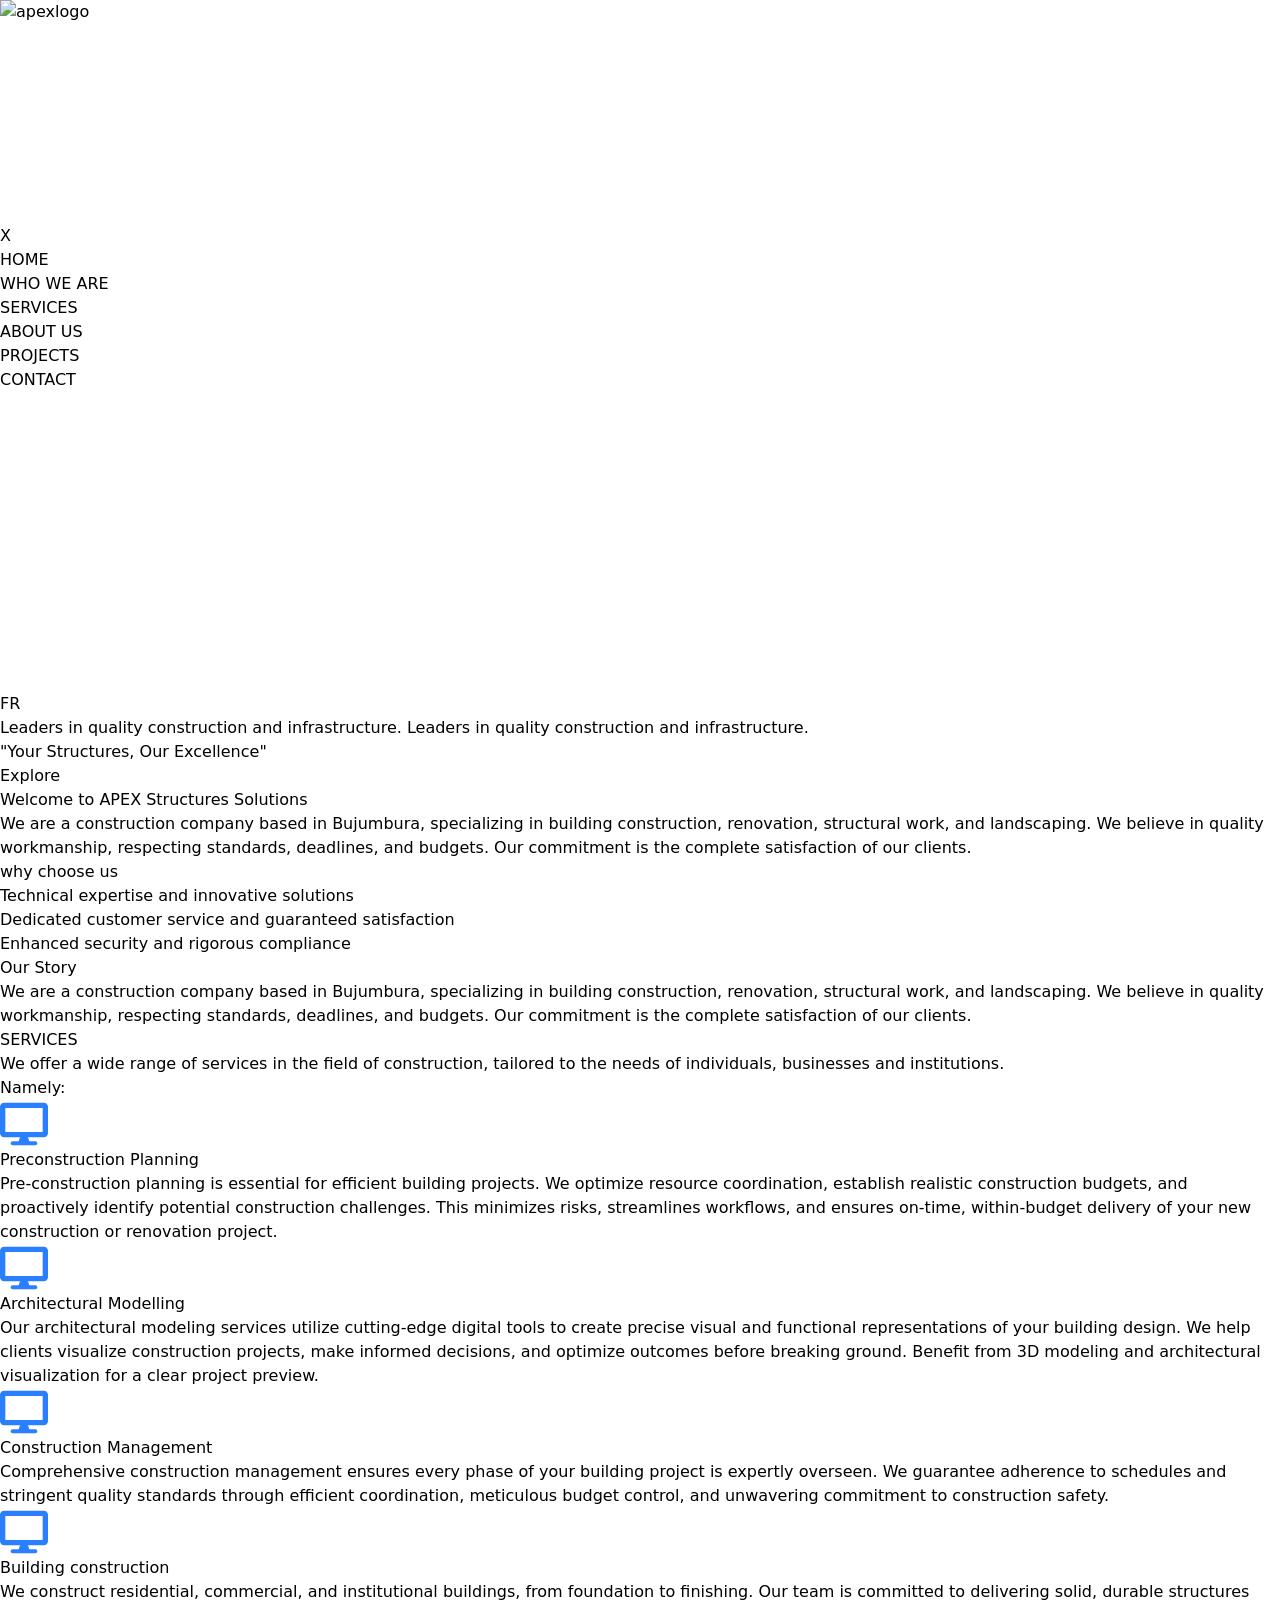
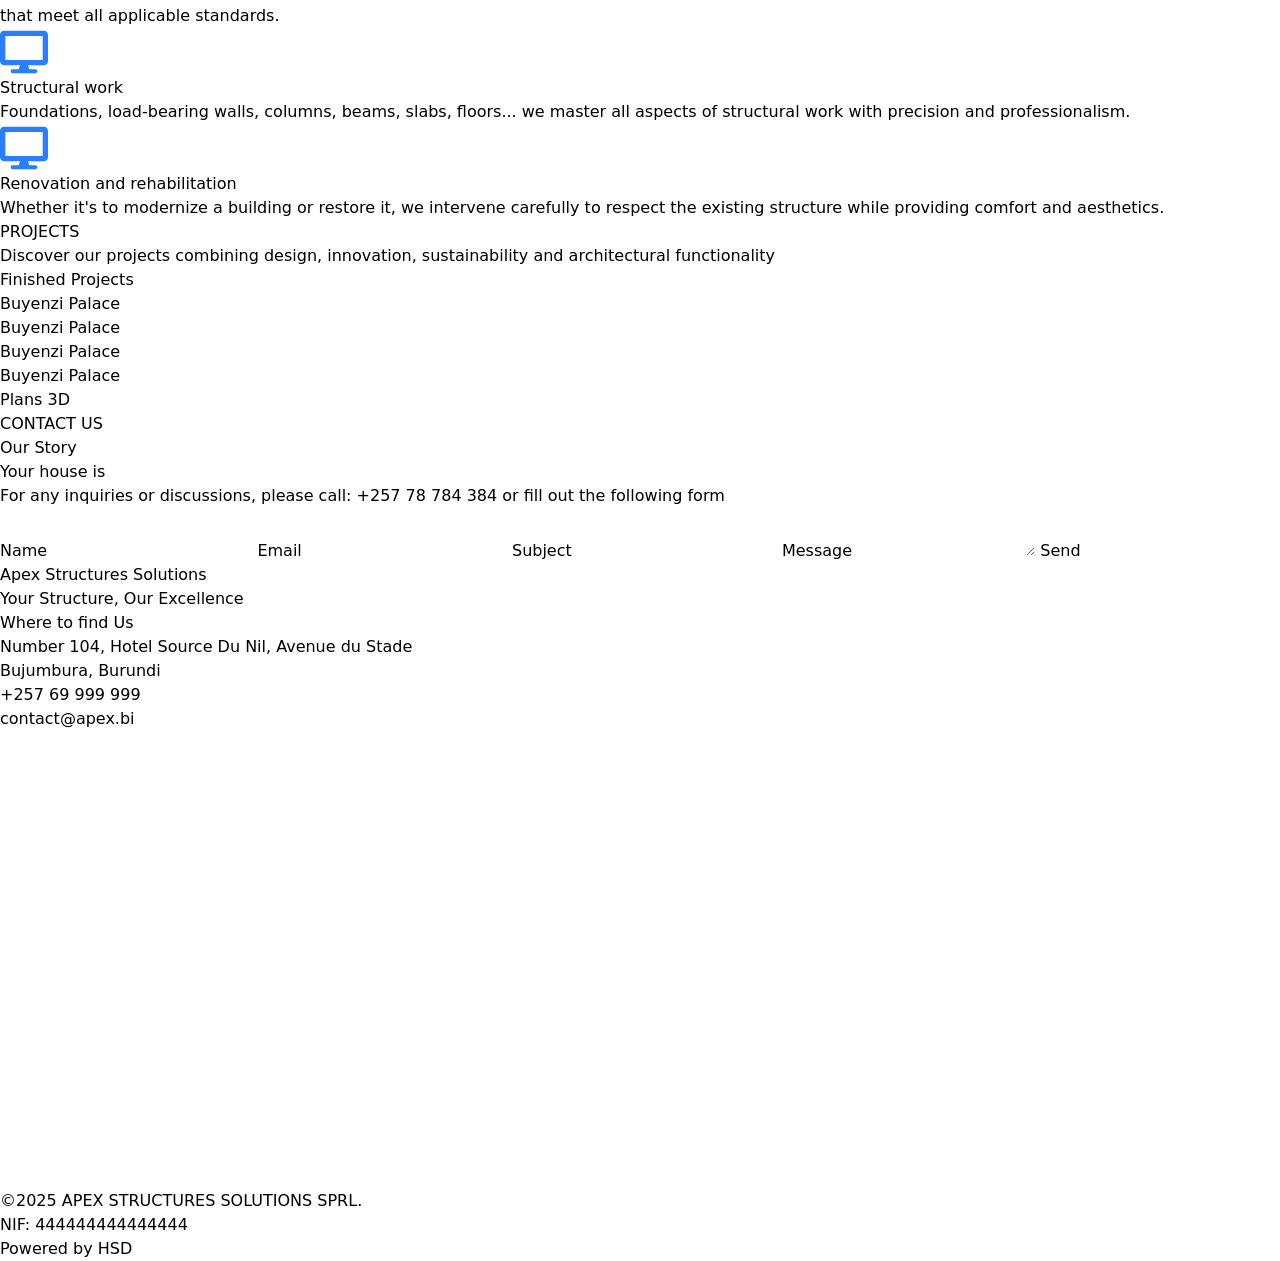
==== en/index.html @ 39f05935 "Initial commit propre" ====
<!DOCTYPE html>
<html lang="en">

<head>
    <meta>
    <meta charset="UTF-8">
    <meta name="viewport" content="width=device-width, initial-scale=1.0">
    <link rel="stylesheet" href="../src/output.css">
    <link rel="icon" type="image/png" sizes="32x32" href="../assets/apex1.ico">

    <title>Apex Structures Solutions</title>
</head>

<body>
    <header>
        <nav>
            <div class="navbar--logo">
                <img class="logo" src="apexl.png" alt="apexlogo" width="200" height="200">
            </div>

            <details class="relative inline-block md:hidden">
                <summary
                    class="bg-blue-600 text-white px-4 py-2 rounded font-medium cursor-pointer list-none select-none">
                    Menu ☰
                </summary>
                <div class="absolute left-0 mt-1 w-40 bg-white rounded shadow-md border py-1 z-50">
                    <a href="#home" class="block px-4 py-2 text-gray-800 hover:bg-gray-100">Home</a>
                    <a href="#about" class="block px-4 py-2 text-gray-800 hover:bg-gray-100">About</a>
                    <a href="#services" class="block px-4 py-2 text-gray-800 hover:bg-gray-100">Services</a>
                    <a href="#projects" class="block px-4 py-2 text-gray-800 hover:bg-gray-100">Projects</a>
                    <a href="#contact" class="block px-4 py-2 text-gray-800 hover:bg-gray-100">Contact</a>
                    <a href="..index.html" class="block px-4 py-2 text-gray-800 hover:bg-gray-100">Français</a>
                </div>
            </details>

            <div class="navbar-links">
                <button class="hamburger" onclick="displayMenu();">
                    <span></span>
                    <span></span>
                    <span></span>
                </button>
                <ul class="navbar--links">
                    <button onclick="displayHamburger();" class="btn-exit">X</button>
                    <li class="changedColor"><a href="#hero" class="navbar--link">HOME</a></li>
                    <li class="changedColor"><a href="#about" class="navbar--link">WHO WE ARE</a></li>
                    <li class="changedColor"><a href="#services" class="navbar--link">SERVICES</a></li>
                    <li class="changedColor"><a href="#aboutus" class="navbar--link">ABOUT US</a></li>
                    <li class="changedColor"><a href="#projects" class="navbar--link">PROJECTS</a></li>
                    <li class="changedColor"><a href="#contact" class="navbar--link">CONTACT</a></li>
                    <li class="changedColor"><a href="#contact" class="navbar--link"> <svg>FB</svg></a></li>
                    <li class="changedColor"><a href="#contact" class="navbar--link"> <svg>IG</svg></a></li>

                    <li class="changedColor"><button class="navbar--link--btn"><a href="indexfr.html"
                                class="navbar--link">FR</a></button></li>
                </ul>
            </div>
        </nav>
    </header>



    <main>
        <!--HERO SECTION-->
        <section class="fade-in" id="hero">
            <h1 class="Ttete">Leaders in quality construction and infrastructure. Leaders in quality construction and
                infrastructure.</h1>
            <h4 class="ttete">"Your Structures, Our Excellence"</h4>
            <a href="#services"><button class="btn btn-view">Explore</button></a>
        </section>


        <!-- WELCOME SECTION -->
        <section id="welcome">

            <div class="container">

                <!--welcoming text-->
                <div class="row gy-4">

                    <div class="col-lg-6">
                        <h2>Welcome to APEX Structures Solutions</h2>
                        <div class="underline2"></div>
                        <p class="fst-italic">We are a construction company based in Bujumbura, specializing in building
                            construction, renovation, structural work, and landscaping. We believe in quality
                            workmanship, respecting standards, deadlines, and budgets. Our commitment is the complete
                            satisfaction of our clients.
                        </p>
                        <div class="sous-points row gy-4">
                            <div class="choose-us col lg-6">
                                <h3>why choose us</h3>

                                <div class="icon-box d-flex position-relative">
                                    <i class="bi bi-easel flex-shrink-0"></i>
                                    <div>
                                        <p>Technical expertise and innovative solutions</p>
                                    </div>
                                </div><!-- End Icon Box -->

                                <div class="icon-box d-flex position-relative">
                                    <i class="bi bi-patch-check flex-shrink-0"></i>
                                    <div>
                                        <p>Dedicated customer service and guaranteed satisfaction</p>
                                    </div>
                                </div><!-- End Icon Box -->

                                <div class="icon-box d-flex position-relative">
                                    <i class="bi bi-brightness-high flex-shrink-0"></i>
                                    <div>
                                        <p>Enhanced security and rigorous compliance</p>
                                    </div>
                                </div><!-- End Icon Box -->


                            </div>
                        </div>


                    </div>


                    <div class="col-lg-6">
                        <div class="row gy-4">
                            <img src="about-company-1.jpg" class="img-fluid" alt="">
                        </div>

                    </div>

                </div>

            </div>
        </section>


        <!--STORY-->
        <section id="welcome">

            <div class="container">
                <!--welcoming text-->
                <div class="row gy-4">
                    <div class="col-lg-6">
                        <div class="row gy-4">
                            <img src="about-company-1.jpg" class="img-fluid" alt="">
                        </div>
                    </div>

                    <div class="col-lg-6">
                        <h2>Our Story</h2>
                        <div class="underline2"></div>
                        <p class="fst-italic">We are a construction company based in Bujumbura, specializing in building
                            construction, renovation, structural work, and landscaping. We believe in quality
                            workmanship, respecting standards, deadlines, and budgets. Our commitment is the complete
                            satisfaction of our clients.
                        </p>
                    </div>
                </div>
            </div>
        </section>


        <!--Services-->
        <section class="fade-in" id="services">
            <h2>SERVICES</h2>
            <div class="underline"></div>
            <h6 class="intro-ser">We offer a wide range of services in the field of
                construction, tailored to the needs of individuals, businesses and institutions.
            </h6>
            <h6 class="intro-ser">Namely: </h6>


            <div class="services--articles">

                <div class="ser service--1">

                    <div class="the_svg">
                        <span>
                            <svg xmlns="http://w3.org" viewBox="0 0 576 512"
                                class="w-12 h-12 text-blue-500 hover:text-blue-700 transition-colors duration-200"
                                fill="currentColor">
                                <path
                                    d="M528 0H48C21.5 0 0 21.5 0 48v320c0 26.5 21.5 48 48 48h192l-16 48h-72c-13.3 0-24 10.7-24 24s10.7 24 24 24h272c13.3 0 24-10.7 24-24s-10.7-24-24-24h-72l-16-48h192c26.5 0 48-21.5 48-48V48c0-26.5-21.5-48-48-48zm-16 352H64V64h448v288z" />
                            </svg>
                        </span>
                    </div>
                    <div>
                        <img loading="lazy" class="ser-img" src="ser--1.jpg" alt="">
                        <h4 class="planning">Preconstruction Planning</h4>
                        <p class="planningP">Pre-construction planning is essential for efficient building projects. We
                            optimize resource coordination, establish realistic construction budgets, and proactively
                            identify potential construction challenges. This minimizes risks, streamlines workflows, and
                            ensures on-time, within-budget delivery of your new construction or renovation project.</p>
                    </div>
                </div>


                <div class="ser service--2">
                    <div class="the_svg">
                        <span>
                            <svg xmlns="http://w3.org" viewBox="0 0 576 512"
                                class="w-12 h-12 text-blue-500 hover:text-blue-700 transition-colors duration-200"
                                fill="currentColor">
                                <path
                                    d="M528 0H48C21.5 0 0 21.5 0 48v320c0 26.5 21.5 48 48 48h192l-16 48h-72c-13.3 0-24 10.7-24 24s10.7 24 24 24h272c13.3 0 24-10.7 24-24s-10.7-24-24-24h-72l-16-48h192c26.5 0 48-21.5 48-48V48c0-26.5-21.5-48-48-48zm-16 352H64V64h448v288z" />
                            </svg>
                        </span>
                    </div>

                    <div>
                        <img loading="lazy" class="ser-img" src="ser--2.jpg" alt="">
                        <h4 class="model">Architectural Modelling</h4>
                        <p class="modelP">Our architectural modeling services utilize cutting-edge digital tools to
                            create
                            precise visual and functional representations of your building design. We help clients
                            visualize
                            construction projects, make informed decisions, and optimize outcomes before breaking
                            ground.
                            Benefit from 3D modeling and architectural visualization for a clear project preview.</p>
                    </div>
                </div>


                <div class="ser service--3">
                    <div class="the_svg">
                        <span>
                            <svg xmlns="http://w3.org" viewBox="0 0 576 512"
                                class="w-12 h-12 text-blue-500 hover:text-blue-700 transition-colors duration-200"
                                fill="currentColor">
                                <path
                                    d="M528 0H48C21.5 0 0 21.5 0 48v320c0 26.5 21.5 48 48 48h192l-16 48h-72c-13.3 0-24 10.7-24 24s10.7 24 24 24h272c13.3 0 24-10.7 24-24s-10.7-24-24-24h-72l-16-48h192c26.5 0 48-21.5 48-48V48c0-26.5-21.5-48-48-48zm-16 352H64V64h448v288z" />
                            </svg>
                        </span>
                    </div>

                    <div>
                        <img loading="lazy" class="ser-img" src="ser--3.jpg" alt="">
                        <h4 class="manage">Construction Management</h4>
                        <p class="manageP">Comprehensive construction management ensures every phase of your building
                            project is expertly overseen. We guarantee adherence to schedules and stringent quality
                            standards through efficient coordination, meticulous budget control, and unwavering
                            commitment
                            to construction safety.</p>
                    </div>
                </div>


                <div class="ser service--4">
                    <div class="the_svg">
                        <span>
                            <svg xmlns="http://w3.org" viewBox="0 0 576 512"
                                class="w-12 h-12 text-blue-500 hover:text-blue-700 transition-colors duration-200"
                                fill="currentColor">
                                <path
                                    d="M528 0H48C21.5 0 0 21.5 0 48v320c0 26.5 21.5 48 48 48h192l-16 48h-72c-13.3 0-24 10.7-24 24s10.7 24 24 24h272c13.3 0 24-10.7 24-24s-10.7-24-24-24h-72l-16-48h192c26.5 0 48-21.5 48-48V48c0-26.5-21.5-48-48-48zm-16 352H64V64h448v288z" />
                            </svg>
                        </span>
                    </div>

                    <div>
                        <img loading="lazy" class="ser-img" src="ser--1.jpg" alt="">
                        <h4 class="planning">Building construction</h4>
                        <p class="planningP">We construct residential, commercial, and institutional buildings, from
                            foundation to finishing. Our team is committed to delivering solid, durable structures that
                            meet
                            all applicable standards.</p>
                    </div>
                </div>


                <div class="ser service--5">
                    <div class="the_svg">
                        <span>
                            <svg xmlns="http://w3.org" viewBox="0 0 576 512"
                                class="w-12 h-12 text-blue-500 hover:text-blue-700 transition-colors duration-200"
                                fill="currentColor">
                                <path
                                    d="M528 0H48C21.5 0 0 21.5 0 48v320c0 26.5 21.5 48 48 48h192l-16 48h-72c-13.3 0-24 10.7-24 24s10.7 24 24 24h272c13.3 0 24-10.7 24-24s-10.7-24-24-24h-72l-16-48h192c26.5 0 48-21.5 48-48V48c0-26.5-21.5-48-48-48zm-16 352H64V64h448v288z" />
                            </svg>
                        </span>
                    </div>
                    <div>
                        <img loading="lazy" class="ser-img" src="ser--1.jpg" alt="">
                        <h4 class="planning">Structural work</h4>
                        <p class="planningP">Foundations, load-bearing walls, columns, beams, slabs, floors... we master
                            all
                            aspects of structural work with precision and professionalism.</p>
                    </div>
                </div>


                <div class="ser service--6">
                    <div class="the_svg">
                        <span>
                            <svg xmlns="http://w3.org" viewBox="0 0 576 512"
                                class="w-12 h-12 text-blue-500 hover:text-blue-700 transition-colors duration-200"
                                fill="currentColor">
                                <path
                                    d="M528 0H48C21.5 0 0 21.5 0 48v320c0 26.5 21.5 48 48 48h192l-16 48h-72c-13.3 0-24 10.7-24 24s10.7 24 24 24h272c13.3 0 24-10.7 24-24s-10.7-24-24-24h-72l-16-48h192c26.5 0 48-21.5 48-48V48c0-26.5-21.5-48-48-48zm-16 352H64V64h448v288z" />
                            </svg>
                        </span>
                    </div>

                    <div>
                        <img loading="lazy" class="ser-img" src="ser--1.jpg" alt="">
                        <h4 class="planning">Renovation and rehabilitation</h4>
                        <p class="planningP">Whether it's to modernize a building or restore it, we intervene carefully
                            to
                            respect the existing structure while providing comfort and aesthetics.</p>
                    </div>
                </div>
            </div>
        </section>


        <!--PROJECTS-->
        <section class="fade-in" id="projects">
            <h2>PROJECTS</h2>
            <div class="underline"></div>
            <h6 class="intro-ser">Discover our projects combining design, innovation, sustainability and architectural
                functionality</h6>
            <div class="finished">
                <h4> Finished Projects </h4>
            </div>
            <div class="pro">
                <div class="img-container">
                    <div class="img-container2">
                        <img loading="lazy" class="pro-img" src="p1.jpg" alt="">
                        <span class="overlay">
                            <p>Buyenzi Palace</p>
                        </span>
                    </div>

                </div>

                <div class="img-container">
                    <div class="img-container2">
                        <img loading="lazy" class="pro-img" src="p2.jpg" alt="">
                        <span class="overlay">
                            <p>Buyenzi Palace</p>
                        </span>
                    </div>

                </div>

                <div class="img-container">
                    <div class="img-container2">
                        <img loading="lazy" class="pro-img" src="ser--2.jpg" alt="">
                        <span class="overlay">
                            <p>Buyenzi Palace</p>
                        </span>
                    </div>

                </div>

                <div class="img-container">
                    <div class="img-container2">
                        <img loading="lazy" class="pro-img" src="ser--3.jpg" alt="">
                        <span class="overlay">
                            <p>Buyenzi Palace</p>
                        </span>
                    </div>

                </div>
            </div>


            <div class="unfinished">
                <h4> Plans 3D </h4>
            </div>
            <div class="pro">

                <div class="img-container">
                    <div class="img-container2">
                        <model-viewer src="Bee.glb" class="pro-3d" alt="Mon modèle 3D AR" camera-controls auto-rotate
                            environment-image="neutral" shadow-intensity="1" ar ar-modes="none"
                            poster="https://example.com/models/monModele-poster.png">
                        </model-viewer>
                    </div>

                </div>

                <div class="img-container">
                    <div class="img-container2">
                        <model-viewer src="Bee.glb" class="pro-3d" alt="Mon modèle 3D AR" camera-controls auto-rotate
                            environment-image="neutral" shadow-intensity="1" ar ar-modes="none"
                            poster="https://example.com/models/monModele-poster.png">
                        </model-viewer>
                    </div>

                </div>

                <div class="img-container">
                    <div class="img-container2">
                        <model-viewer src="Bee.glb" class="pro-3d" alt="Mon modèle 3D AR" camera-controls auto-rotate
                            environment-image="neutral" shadow-intensity="1" ar ar-modes="none" poster="ser--3.jpg">
                        </model-viewer>
                    </div>

                </div>
            </div>



        </section>



        <!--CONTACT FORM-->
        <section class="fade-in" id="contact">

            <h2>CONTACT US</h2>
            <div class="underline"></div>

            <div class="container">
                <div class="row gy-4">

                    <!--contact text-->
                    <div class="col-lg-6">
                        <h2>Our Story</h2>
                        <div class="underline2"></div>
                        <h3>Your house is </h3>
                        <p class="infos">For any inquiries or discussions, please call: +257 78 784 384 or fill out the
                            following form</p>
                    </div>

                    <div class="col-lg-6">
                        <form id="contact-form" action="mailto:scottforall09@gmail.com" method="post">
                            <label for="name">Name </label>
                            <input name="name" type="text">

                            <label for="user_email">Email </label>
                            <input name="user_email" type="email" required>

                            <label for="subject">Subject </label>
                            <input name="subject" type="text" required>

                            <label for="message">Message </label>
                            <textarea name="message"></textarea>

                            <button type="submit" class="submit"> Send </button>

                        </form>
                    </div>
                </div>
            </div>

        </section>

        <!--FOOTER-->
        <footer class="fade-in">

            <div class="container">
                <div class="col">
                    <div class="part-1">
                        <img src="" alt="">
                        <p>Apex Structures Solutions</p>
                        <p>Your Structure, Our Excellence</p>
                    </div>

                    <div class="part-2">
                        <h2>Where to find Us</h2>
                        <p>Number 104, Hotel Source Du Nil, Avenue du Stade</p>
                        <p>Bujumbura, Burundi</p>
                        <p><a class="navbar--link" target="_blank" href="tel:+33123456789">+257 69 999 999</a></p>
                        <p><a href="">contact@apex.bi</a></p>
                        <svg>FB</svg>
                        <svg>IG</svg>
                    </div>

                    <div class="part-3">
                        <iframe src="https://maps.app.goo.gl/n9frgX1PmKpr9W2i6"
                            style="border: none; padding-top: 0.5rem; " allowfullscreen="" loading="lazy"
                            referrerpolicy="no-referrer-when-downgrade" class="mapping"></iframe>
                    </div>
                </div>

                <div class="col copyrights">
                    <p>&copy;2025 APEX STRUCTURES SOLUTIONS SPRL.</p>
                    <p>NIF: 444444444444444</p>
                    <p>Powered by HSD</p>
                </div>
            </div>

        </footer>
    </main>




    <script type="module" src="https://unpkg.com/@google/model-viewer/dist/model-viewer.min.js"></script>

    <script src="work.js"></script>
</body>

</html>
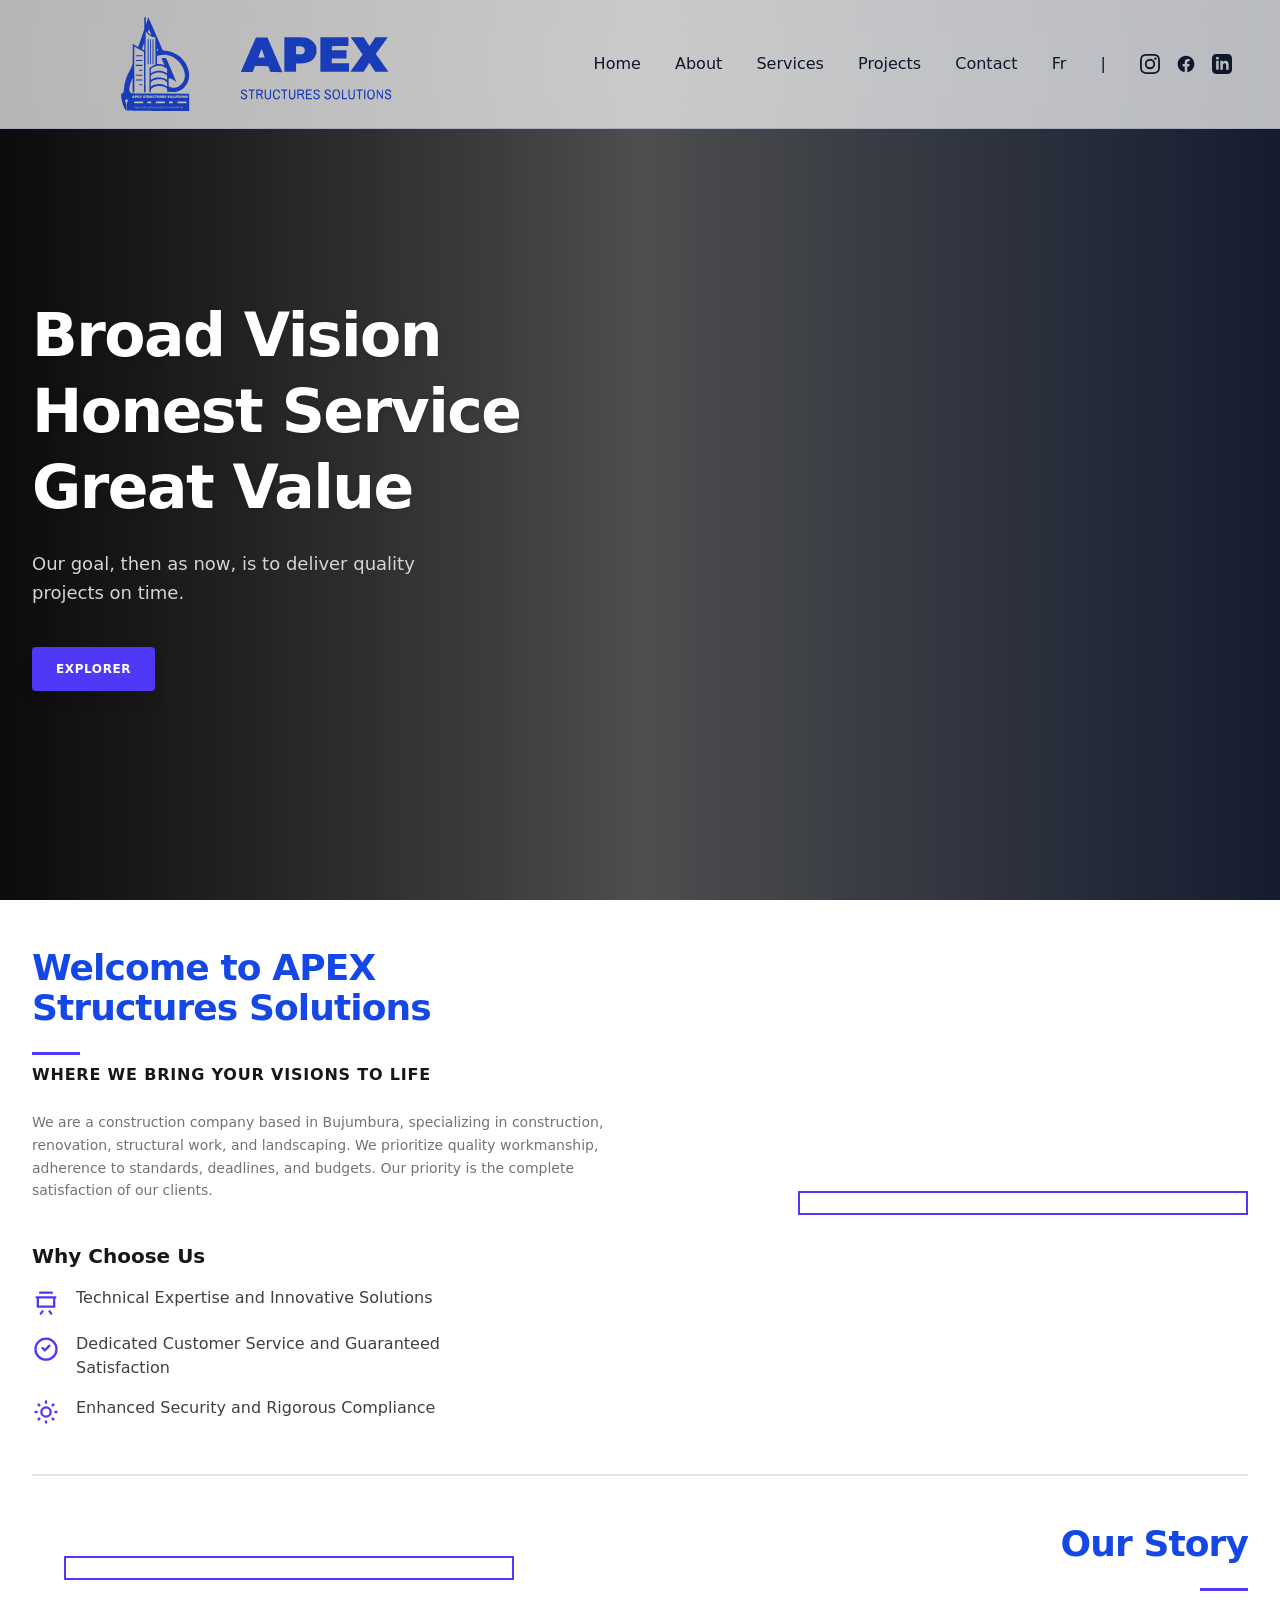
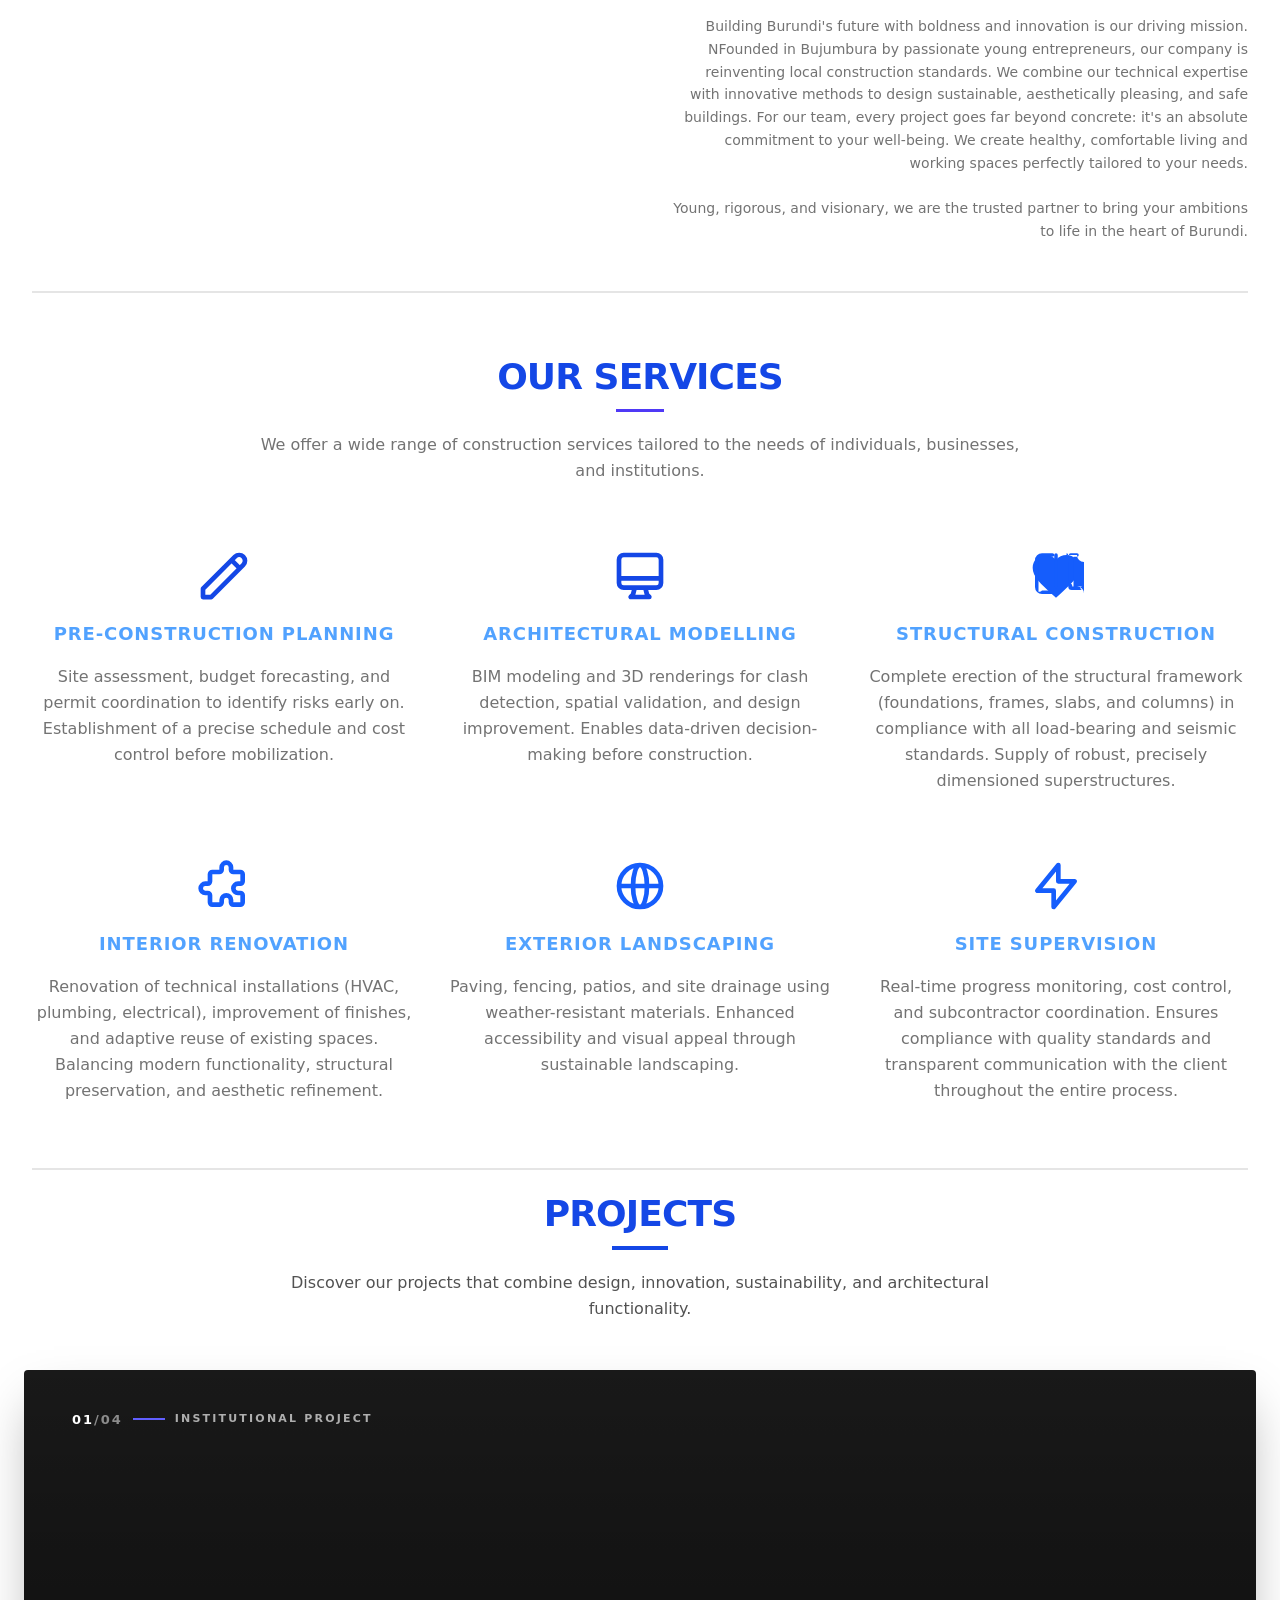
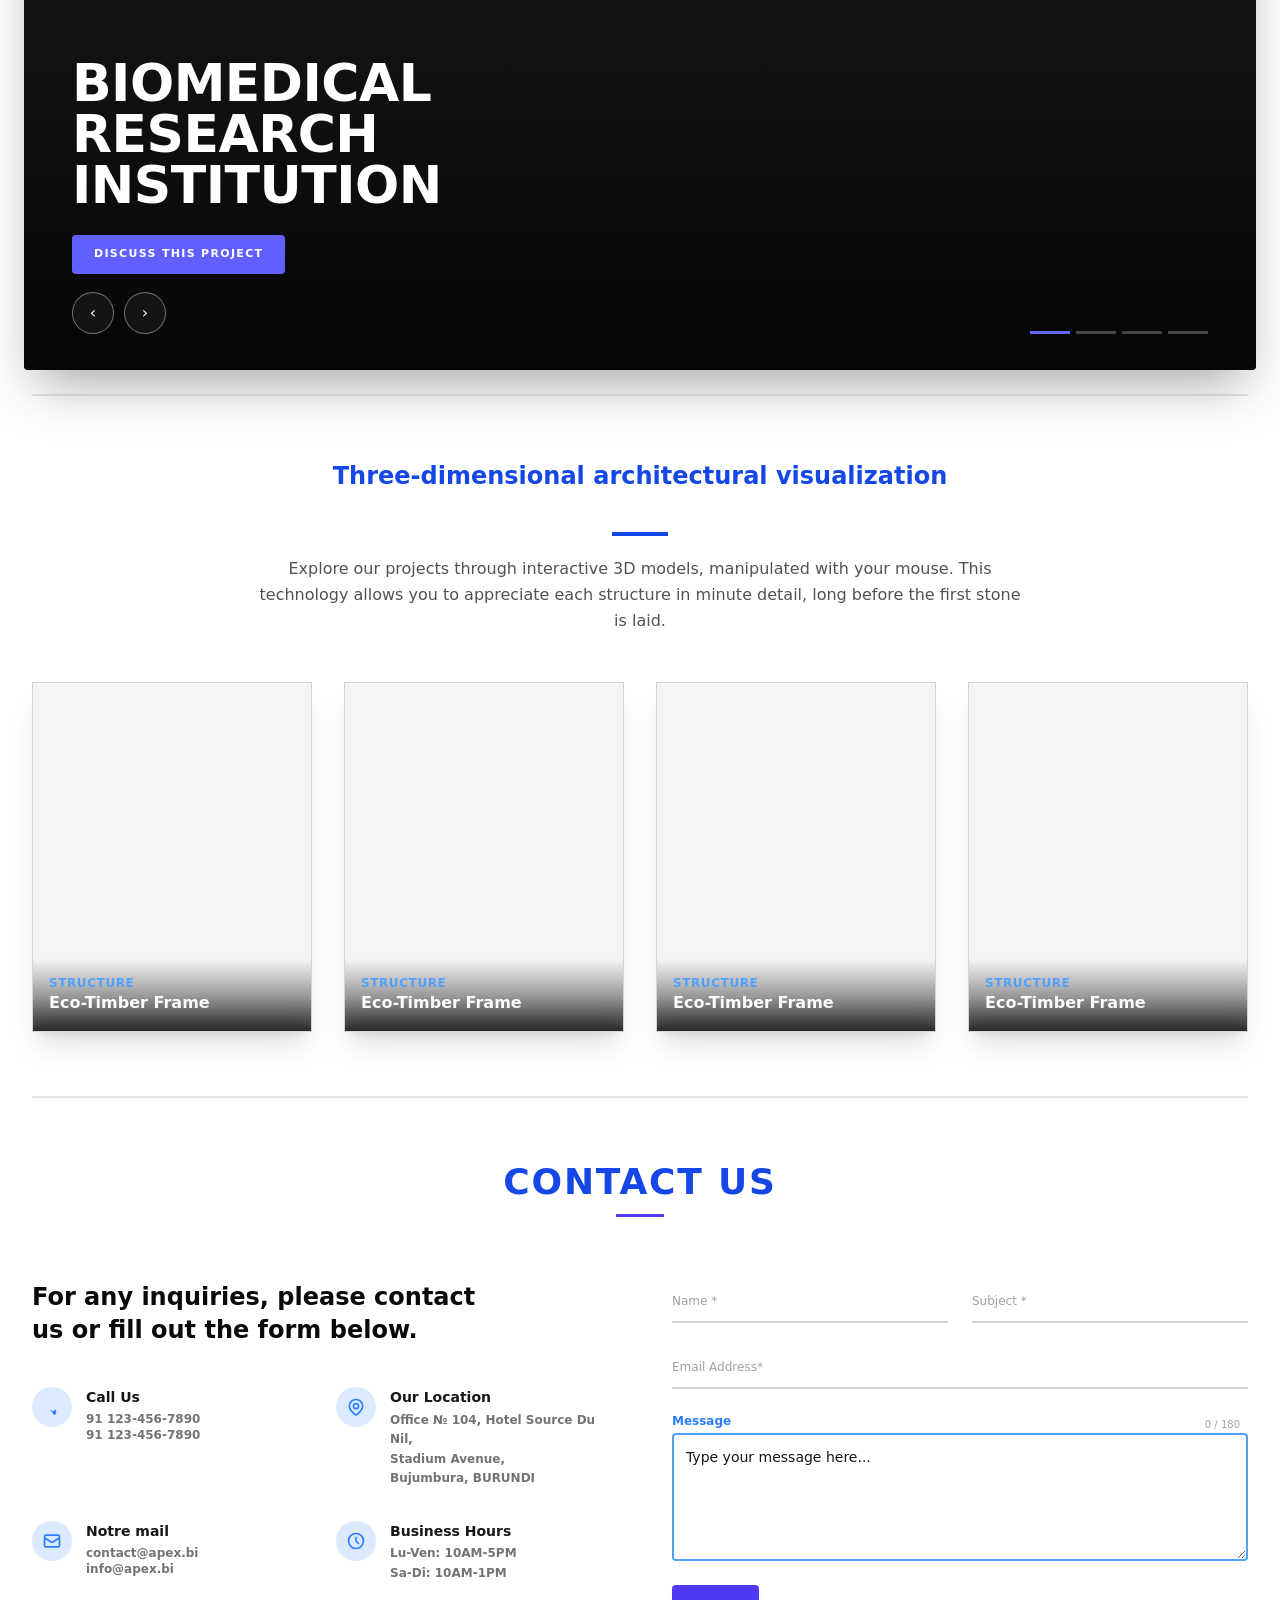
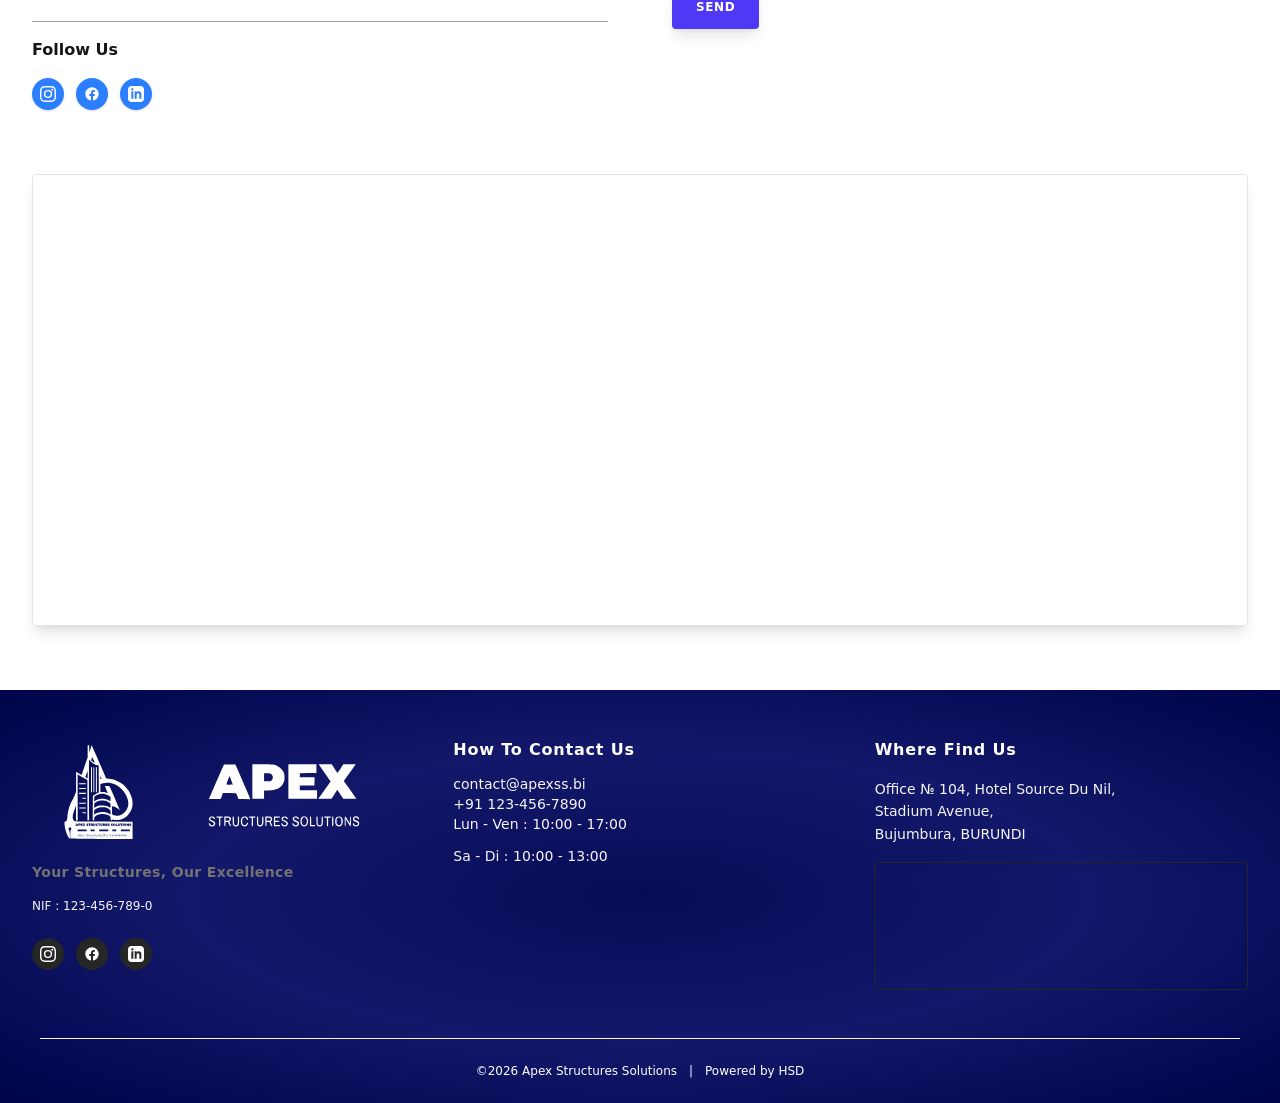
==== commit f615e987: "ame1" ====
--- a/en/index.html
+++ b/en/index.html
@@ -1,493 +1,1795 @@
 <!DOCTYPE html>
-<html lang="en">
+<html lang="en" class="scroll-smooth">
 
 <head>
-    <meta>
+    <meta name="format-detection" content="telephone=no">
+
     <meta charset="UTF-8">
     <meta name="viewport" content="width=device-width, initial-scale=1.0">
     <link rel="stylesheet" href="../src/output.css">
     <link rel="icon" type="image/png" sizes="32x32" href="../assets/apex1.ico">
-
     <title>Apex Structures Solutions</title>
 </head>
 
+
 <body>
     <header>
-        <nav>
-            <div class="navbar--logo">
-                <img class="logo" src="apexl.png" alt="apexlogo" width="200" height="200">
+        <nav
+            class="bg-white/70 backdrop-blur-md text-slate-900 px-6 md:px-12 py-2.5 flex items-center justify-between fixed top-0 left-0 right-0 w-full z-50 border-b border-slate-400/60">
+            <div class="navbar--logo w-2/3 md:w-[40%] flex items-center">
+                <a href="#" class="inline-flex flex-row flex-nowrap items-center gap-4">
+                    <!-- PREMIER SVG : Votre logo existant (placé dans un bloc shrink-0 pour conserver sa taille) -->
+                    <div class="w-24 sm:w-30 md:w-44 h-auto shrink-0 flex items-center">
+                        <svg xmlns="http://www.w3.org/2000/svg" viewBox="-250 500 650 400"
+                            preserveAspectRatio="xMidYMid meet" class="w-36 sm:w-40 md:w-44 text-blue-800"
+                            fill="currentColor">
+
+                            <g transform="translate(0.000000,874.000000) scale(0.100000,-0.100000)" fill="currentColor"
+                                stroke="none">
+                                <path transform="scale(0.4)" d="M2640 8122 l0 -560 -120 -344 c-65 -189 -190 -552 -276 -808 -87
+-256 -159 -467 -160 -468 -1 -2 -117 61 -256 140 l-253 144 -5 -920 -5 -921
+-59 -165 c-80 -225 -131 -338 -214 -474 -309 -502 -500 -1126 -541 -1773 -11
+-177 -29 -230 -95 -291 -23 -21 -68 -49 -100 -62 l-59 -25 6 -165 c15 -457
+233 -1133 435 -1342 58 -61 62 -48 62 184 0 320 -20 454 -90 593 -52 103 -52
+135 -2 185 78 79 173 73 212 -12 28 -61 25 -86 -15 -143 -67 -93 -70 -119 -67
+-490 2 -181 7 -333 11 -338 4 -4 286 -10 627 -13 842 -7 4761 -34 4957 -34
+l157 0 -2 802 -3 803 -2645 5 c-2483 5 -2647 6 -2683 22 -66 30 -114 76 -146
+139 -44 88 -55 154 -48 299 8 165 37 277 181 700 l115 335 0 -694 1 -694 80 5
+c44 3 82 7 84 9 2 2 0 780 -5 1729 -5 949 -8 1899 -7 2112 l3 388 120 -68
+c106 -60 283 -160 670 -377 l110 -62 3 -1857 2 -1856 76 0 77 0 -7 523 c-10
+865 -12 3603 -2 4366 l9 714 35 -44 c69 -84 207 -221 277 -273 148 -111 301
+-177 469 -202 55 -8 101 -16 102 -17 1 -1 5 -565 9 -1253 l7 -1252 -54 -17
+c-153 -51 -313 -147 -430 -257 l-67 -63 -7 -1112 -7 -1113 65 0 65 0 6 126 c8
+146 15 162 105 245 70 64 202 129 330 163 411 109 914 7 1054 -213 27 -44 28
+-48 28 -188 l0 -144 73 3 72 3 -3 44 c-3 39 -2 43 15 36 10 -4 61 -18 113 -32
+74 -20 127 -27 245 -30 237 -8 414 31 640 141 163 79 281 163 410 291 238 235
+380 506 442 840 23 127 23 405 -1 549 -43 263 -163 579 -314 831 -108 180
+-388 505 -542 629 -204 164 -427 287 -715 393 -229 85 -593 163 -765 163 -36
+0 -70 4 -76 8 -5 4 -18 30 -29 57 -91 247 -1311 3018 -1319 2995 -76 -239
+-171 -531 -189 -585 l-24 -69 -6 213 c-4 118 -7 265 -7 328 l0 113 -47 0 c-27
+0 -58 3 -70 6 l-23 6 0 -560z m544 -807 c60 -140 107 -257 104 -260 -10 -10
+-186 114 -256 179 l-70 67 22 72 c25 80 75 197 85 197 3 0 55 -115 115 -255z
+m-546 -1523 l-3 -169 -107 60 -106 60 48 136 c67 190 103 285 137 361 l28 65
+3 -172 c1 -95 1 -249 0 -341z m1230 -77 c28 -66 49 -121 47 -123 -1 -2 -26 -9
+-54 -17 l-51 -13 0 46 c0 26 -3 92 -6 147 -5 69 -3 97 4 90 6 -5 33 -64 60
+-130z m859 -520 c404 -57 732 -230 1039 -547 425 -439 662 -982 623 -1429 -41
+-473 -382 -890 -834 -1021 -68 -19 -103 -23 -230 -23 -168 0 -227 13 -356 81
+l-66 35 -6 87 c-4 48 -7 215 -8 372 l-1 285 38 3 c57 5 160 -16 242 -49 93
+-37 186 -97 283 -182 41 -37 94 -81 117 -98 l41 -30 -50 123 c-106 257 -366
+874 -479 1138 -244 568 -323 746 -391 881 l-38 76 -89 12 c-105 13 -318 15
+-326 2 -3 -5 43 -123 103 -262 60 -140 122 -286 139 -326 l31 -72 -52 21 c-29
+12 -101 35 -162 51 -103 28 -122 30 -291 31 l-182 1 -7 280 c-3 154 -5 325 -3
+379 l3 100 90 23 c81 20 296 57 385 66 95 10 345 5 437 -8z m-446 -1028 c172
+-45 345 -135 432 -225 l37 -38 -2 -203 -3 -203 -27 21 c-95 75 -285 156 -448
+192 -126 28 -376 33 -500 10 -160 -29 -369 -111 -488 -193 l-44 -30 4 202 3
+203 66 61 c115 106 257 176 440 215 138 30 394 24 530 -12z m-45 -601 c153
+-33 313 -105 423 -191 98 -75 92 -55 89 -283 l-3 -202 -45 31 c-117 79 -283
+147 -443 180 -130 28 -358 30 -493 6 -157 -28 -356 -107 -474 -186 l-45 -31
+-3 186 c-2 134 1 193 10 212 22 46 148 141 253 193 102 49 205 82 311 99 84
+13 336 5 420 -14z m-1 -620 c161 -35 310 -103 426 -192 92 -71 90 -62 87 -286
+l-3 -195 -87 52 c-424 256 -971 240 -1391 -40 l-29 -18 4 201 3 201 30 31
+c117 123 334 227 541 260 84 13 336 5 419 -14z m-2518 -1596 c23 -52 42 -101
+42 -107 1 -8 -12 -13 -33 -13 -26 0 -36 5 -41 20 -5 16 -15 20 -50 20 -34 0
+-44 -4 -48 -20 -4 -15 -14 -20 -41 -20 -20 0 -36 2 -36 5 0 6 35 92 64 158 26
+57 27 58 64 55 36 -3 37 -4 79 -98z m234 71 c31 -32 35 -50 17 -84 -17 -34
+-39 -46 -80 -47 -35 0 -38 -2 -38 -30 0 -28 -3 -30 -35 -30 -19 0 -35 3 -35 8
+-1 4 -2 53 -3 110 l-2 102 73 0 c68 0 76 -2 103 -29z m217 2 c-3 -26 -7 -28
+-50 -31 -61 -4 -63 -22 -3 -22 43 0 45 -1 45 -30 0 -29 -2 -30 -45 -30 -25 0
+-45 -4 -45 -10 0 -5 25 -10 55 -10 54 0 55 0 55 -30 l0 -30 -90 0 -90 0 0 110
+0 110 86 0 85 0 -3 -27z m121 1 l20 -25 17 25 c13 21 24 26 56 26 l40 0 -36
+-50 c-20 -28 -36 -52 -36 -55 0 -3 16 -27 35 -54 19 -26 35 -51 35 -55 0 -3
+-18 -6 -40 -6 -34 0 -42 4 -56 32 l-16 31 -20 -31 c-17 -27 -26 -32 -59 -32
+-21 0 -39 3 -39 6 0 4 16 28 35 54 19 26 35 50 35 54 0 3 -16 28 -36 56 l-36
+50 40 0 c32 0 45 -6 61 -26z m393 14 c12 -9 14 -19 8 -34 -8 -19 -14 -21 -56
+-16 -56 6 -54 -12 2 -21 45 -8 74 -32 74 -64 0 -53 -72 -84 -148 -63 -46 12
+-47 13 -32 40 9 16 18 19 55 13 60 -8 59 11 0 26 -33 8 -49 19 -57 36 -14 32
+2 72 34 85 34 13 102 12 120 -2z m228 -18 c0 -27 -3 -30 -30 -30 l-30 0 0 -80
+0 -80 -40 0 -40 0 0 80 0 80 -30 0 c-27 0 -30 3 -30 30 l0 30 100 0 100 0 0
+-30z m191 1 c34 -34 36 -55 10 -96 -18 -29 -18 -31 1 -62 l20 -33 -41 0 c-35
+0 -43 4 -56 30 -20 39 -35 38 -35 -1 0 -29 -2 -30 -37 -27 l-38 3 -3 108 -3
+107 76 0 c71 0 79 -2 106 -29z m129 -46 c0 -58 3 -77 15 -81 31 -12 45 15 45
+87 l0 69 35 0 35 0 0 -79 c0 -63 -4 -83 -20 -104 -40 -50 -146 -43 -175 13 -9
+18 -15 57 -15 100 l0 70 40 0 40 0 0 -75z m340 60 c27 -14 30 -14 30 0 0 12
+18 15 106 15 l105 0 -3 -27 c-2 -23 -8 -29 -35 -31 l-33 -3 0 -80 0 -79 -35 0
+-35 0 0 79 0 79 -37 5 c-25 3 -44 -1 -55 -10 -13 -12 -20 -12 -36 -2 -48 30
+-97 -21 -66 -68 16 -25 35 -29 65 -13 22 12 59 -3 59 -24 0 -16 -58 -46 -89
+-46 -64 0 -121 54 -121 115 0 80 102 131 180 90z m320 -54 c0 -72 14 -99 45
+-87 12 4 15 23 15 81 l0 75 41 0 41 0 -4 -80 c-3 -71 -6 -83 -31 -107 -23 -23
+-36 -28 -78 -28 -43 0 -54 4 -75 28 -21 25 -24 38 -24 108 l0 79 35 0 35 0 0
+-69z m323 58 c46 -21 60 -80 28 -121 -19 -23 -19 -24 0 -48 26 -35 24 -40 -18
+-40 -32 0 -41 5 -55 30 -22 38 -38 38 -38 0 0 -28 -3 -30 -35 -30 l-35 0 0
+110 0 110 65 0 c35 0 75 -5 88 -11z m247 -20 c0 -27 -3 -30 -27 -29 -50 4 -73
+0 -73 -10 0 -5 20 -10 45 -10 43 0 45 -1 45 -30 0 -29 -2 -30 -45 -30 -25 0
+-45 -4 -45 -10 0 -5 25 -10 55 -10 55 0 55 0 55 -30 l0 -31 -92 3 -93 3 -2
+108 -1 107 89 0 89 0 0 -31z m195 19 c3 -3 3 -17 0 -31 -6 -23 -10 -24 -53
+-19 -56 5 -47 -9 16 -27 87 -25 71 -109 -24 -127 -17 -3 -49 -1 -71 5 -40 11
+-41 12 -30 40 9 25 14 28 34 20 30 -11 73 -12 73 -1 0 4 -20 13 -45 20 -54 14
+-82 50 -66 81 21 39 53 53 108 48 29 -2 55 -6 58 -9z m302 -1 c3 -4 2 -17 -4
+-29 -8 -19 -16 -22 -51 -19 -52 3 -56 -14 -6 -22 45 -8 74 -32 74 -64 0 -53
+-72 -84 -148 -63 -46 12 -47 13 -32 40 9 16 18 18 62 13 63 -8 59 9 -7 26 -71
+18 -87 82 -27 116 27 15 124 16 139 2z m203 -2 c118 -61 47 -224 -86 -199 -70
+13 -111 92 -80 153 29 56 105 77 166 46z m160 -65 l0 -80 50 0 c49 0 50 -1 50
+-30 l0 -30 -85 0 -85 0 0 110 0 110 35 0 35 0 0 -80z m190 11 c0 -72 13 -97
+44 -85 13 5 16 21 16 80 l0 74 140 0 140 0 0 -30 c0 -27 -3 -30 -30 -30 l-30
+0 0 -80 0 -80 -40 0 -40 0 0 80 0 80 -29 0 c-27 0 -29 -3 -33 -51 -6 -63 -38
+-98 -94 -105 -80 -10 -124 45 -124 154 l0 62 40 0 40 0 0 -69z m440 -41 l0
+-110 -40 0 -40 0 0 110 0 110 40 0 40 0 0 -110z m200 95 c98 -51 59 -197 -53
+-199 -75 -2 -127 43 -127 109 0 80 102 131 180 90z m187 -27 l43 -42 0 42 0
+42 40 0 40 0 0 -110 0 -110 -29 0 c-23 0 -41 12 -75 48 l-46 47 0 -47 0 -48
+-35 0 -35 0 0 110 0 110 27 0 c19 0 41 -14 70 -42z m297 32 c23 -8 25 -12 15
+-33 -10 -22 -16 -24 -57 -19 -56 5 -47 -9 16 -27 55 -15 73 -48 48 -86 -23
+-34 -61 -48 -116 -41 -53 7 -64 17 -55 45 6 19 11 21 56 15 55 -7 70 9 17 20
+-51 10 -78 33 -78 66 0 56 81 88 154 60z m-4094 -620 l0 -70 -415 0 -415 0 0
+70 0 70 415 0 415 0 0 -70z m740 0 l0 -70 -185 0 -185 0 0 70 0 70 185 0 185
+0 0 -70z m1260 0 l0 -70 -415 0 -415 0 0 70 0 70 415 0 415 0 0 -70z m740 0
+l0 -70 -180 0 -180 0 0 70 0 70 180 0 180 0 0 -70z m1250 0 l0 -70 -415 0
+-415 0 0 70 0 70 415 0 415 0 0 -70z m-1140 -450 c0 -67 -4 -110 -10 -110 -6
+0 -10 43 -10 110 0 67 4 110 10 110 6 0 10 -43 10 -110z m80 0 c0 -67 -4 -110
+-10 -110 -6 0 -10 43 -10 110 0 67 4 110 10 110 6 0 10 -43 10 -110z m-3711
+45 c18 -30 35 -55 36 -55 2 0 18 25 35 55 17 30 36 55 41 55 14 0 12 -7 -32
+-80 -24 -40 -39 -78 -38 -92 2 -13 -1 -25 -6 -28 -6 -3 -11 12 -13 33 -2 23
+-19 65 -43 103 -23 38 -34 64 -26 64 7 0 28 -25 46 -55z m825 49 c32 -12 15
+-23 -27 -18 -33 5 -47 2 -60 -10 -24 -24 -10 -45 39 -57 54 -14 79 -39 70 -73
+-4 -18 -16 -28 -41 -35 -41 -11 -105 3 -105 23 0 11 7 11 41 -1 37 -12 44 -12
+65 2 40 26 27 46 -43 64 -61 17 -79 55 -43 91 20 20 71 27 104 14z m1631 -16
+c88 -78 15 -208 -100 -177 -64 18 -94 89 -61 148 29 53 115 68 161 29z m625
+12 c0 -6 -27 -10 -60 -10 l-60 0 0 -35 0 -35 50 0 c28 0 50 -4 50 -10 0 -5
+-22 -10 -50 -10 l-50 0 0 -40 0 -40 62 0 c43 0 59 -3 51 -11 -5 -5 -38 -9 -74
+-7 l-64 3 -3 103 -3 102 76 0 c43 0 75 -4 75 -10z m-2160 -25 c0 -8 9 -15 20
+-15 11 0 20 -4 20 -10 0 -5 -9 -10 -20 -10 -19 0 -21 -5 -18 -57 3 -53 5 -58
+26 -56 12 2 22 -2 22 -7 0 -14 -54 -12 -68 2 -7 7 -12 35 -12 64 0 32 -5 55
+-12 58 -10 5 -10 7 0 12 6 3 12 12 12 20 0 8 7 14 15 14 8 0 15 -7 15 -15z
+m600 0 c0 -8 9 -15 20 -15 11 0 20 -4 20 -10 0 -5 -9 -10 -20 -10 -12 0 -21
+-7 -21 -17 -7 -80 2 -107 32 -98 10 4 19 2 19 -3 0 -17 -38 -20 -59 -5 -17 11
+-21 25 -21 68 0 33 -5 56 -12 59 -10 5 -10 7 0 12 6 3 12 12 12 20 0 8 7 14
+15 14 8 0 15 -7 15 -15z m-1281 -30 c47 -24 56 -78 19 -112 -32 -28 -54 -34
+-85 -22 -67 25 -72 102 -8 137 27 15 41 15 74 -3z m101 -37 c0 -65 9 -80 46
+-81 37 0 54 27 54 85 0 26 5 48 10 48 6 0 10 -33 10 -80 0 -47 -4 -80 -10 -80
+-5 0 -10 7 -10 16 0 14 -3 14 -15 4 -22 -18 -77 -15 -92 6 -15 21 -18 134 -3
+134 6 0 10 -24 10 -52z m200 42 c0 -7 7 -7 20 0 34 18 44 -1 11 -21 -28 -17
+-31 -24 -31 -68 0 -28 -4 -53 -10 -56 -6 -4 -10 23 -10 74 0 47 4 81 10 81 6
+0 10 -5 10 -10z m490 0 c0 -6 9 -6 26 1 15 5 30 7 33 3 3 -4 0 -9 -8 -12 -34
+-12 -51 -42 -51 -92 0 -27 -4 -50 -10 -50 -6 0 -10 33 -10 80 0 47 4 80 10 80
+6 0 10 -4 10 -10z m120 -50 c0 -65 16 -84 58 -73 24 6 35 32 36 83 1 19 6 37
+11 40 6 3 11 -23 13 -67 2 -46 -1 -73 -8 -73 -5 0 -10 4 -10 9 0 5 -13 3 -30
+-5 -25 -13 -34 -13 -57 -2 -26 12 -28 18 -31 81 -2 42 1 67 8 67 6 0 10 -25
+10 -60z m290 34 c18 -18 -2 -19 -30 -2 -17 11 -25 10 -48 -2 -21 -13 -27 -23
+-27 -50 0 -28 5 -37 28 -48 24 -12 31 -11 52 2 25 16 45 6 22 -11 -41 -32
+-111 -13 -123 33 -20 78 69 133 126 78z m190 -28 c0 -63 19 -91 54 -80 33 10
+46 34 46 86 0 26 5 48 10 48 6 0 10 -31 10 -74 0 -41 -4 -78 -10 -81 -5 -3
+-10 0 -10 9 0 13 -3 13 -30 0 -25 -13 -34 -13 -57 -2 -26 12 -28 18 -31 81 -2
+42 1 67 8 67 6 0 10 -23 10 -54z m200 44 c0 -7 7 -7 21 0 32 18 37 1 6 -22
+-23 -17 -27 -27 -27 -68 0 -27 -4 -52 -10 -55 -6 -4 -10 23 -10 74 0 47 4 81
+10 81 6 0 10 -5 10 -10z m194 -11 c15 -12 26 -30 26 -44 0 -22 -3 -23 -60 -19
+-67 4 -81 -12 -36 -41 18 -12 29 -13 51 -5 30 12 45 6 28 -11 -6 -6 -28 -11
+-49 -11 -29 0 -44 6 -61 27 -26 29 -28 43 -12 79 21 46 72 57 113 25z m144 15
+c33 -9 27 -24 -8 -18 -37 8 -66 -12 -49 -32 6 -8 21 -14 33 -14 56 0 74 -54
+25 -77 -28 -13 -80 -5 -86 14 -3 9 5 9 32 0 29 -9 38 -8 52 5 19 20 9 38 -20
+38 -28 0 -67 26 -67 45 0 15 37 45 55 45 5 0 20 -3 33 -6z m392 -46 c0 -60 6
+-72 37 -82 36 -11 63 24 63 84 0 28 5 50 10 50 6 0 10 -31 10 -74 0 -41 -4
+-78 -10 -81 -5 -3 -10 1 -10 11 0 14 -3 14 -15 4 -22 -18 -77 -15 -92 6 -15
+21 -18 134 -3 134 6 0 10 -24 10 -52z m200 42 c0 -6 9 -6 24 0 36 13 40 -1 6
+-21 -27 -17 -30 -23 -30 -74 0 -30 -4 -55 -10 -55 -6 0 -10 33 -10 80 0 47 4
+80 10 80 6 0 10 -4 10 -10z m385 -17 l25 -28 25 28 c37 41 51 29 16 -14 l-30
+-36 31 -37 c17 -20 27 -40 23 -44 -4 -4 -20 9 -36 28 l-30 35 -25 -33 c-14
+-18 -30 -30 -35 -26 -5 3 4 22 21 42 29 35 29 37 12 57 -38 43 -45 55 -33 55
+7 0 23 -12 36 -27z m239 6 c16 -15 0 -20 -27 -8 -37 17 -77 -10 -77 -50 0 -45
+44 -68 93 -47 10 5 17 4 17 -3 0 -13 -46 -26 -75 -22 -72 11 -76 117 -5 144
+18 7 61 -1 74 -14z m169 -11 c32 -38 19 -53 -45 -53 -65 -1 -73 -5 -55 -29 14
+-19 49 -24 85 -12 13 4 22 3 22 -2 0 -6 -14 -15 -31 -21 -43 -15 -96 8 -105
+45 -21 82 75 136 129 72z m330 5 c17 -16 24 -52 10 -54 -5 -1 -30 -2 -58 -4
+-27 -2 -54 -4 -60 -4 -5 -1 3 -13 19 -27 16 -14 34 -23 40 -21 38 15 56 17 56
+9 0 -6 -14 -15 -30 -21 -62 -21 -121 31 -104 92 16 55 82 70 127 30z m107 17
+c25 16 50 11 76 -15 21 -22 25 -33 22 -78 -4 -68 -22 -63 -26 8 -3 63 -26 86
+-68 66 -19 -8 -23 -19 -26 -66 -4 -77 -22 -74 -26 4 -4 75 2 98 21 83 8 -7 18
+-7 27 -2z m264 -11 c16 -15 0 -20 -27 -8 -53 24 -99 -37 -64 -85 14 -19 40
+-23 75 -12 13 4 22 3 22 -3 0 -13 -47 -26 -75 -22 -72 11 -76 117 -5 144 18 7
+61 -1 74 -14z m169 -11 c9 -11 17 -26 17 -33 0 -15 -41 -24 -92 -21 -41 3 -45
+-1 -25 -28 14 -19 49 -24 85 -12 13 4 22 3 22 -2 0 -6 -14 -15 -31 -21 -43
+-15 -96 8 -105 45 -21 82 75 136 129 72z m-2169 -97 c3 -5 0 -24 -6 -42 l-12
+-34 -7 35 c-4 19 -5 38 -3 42 7 11 22 10 28 -1z" />
+                                <path transform="scale(0.4)"
+                                    d="M1626 1355 c-9 -23 -8 -25 9 -25 17 0 19 9 6 28 -7 11 -10 10 -15 -3z" />
+                                <path transform="scale(0.4)" d="M1850 1365 c0 -26 7 -29 34 -19 27 10 20 44 -9 44 -20 0 -25 -5 -25
+-25z" />
+                                <path transform="scale(0.4)" d="M3000 1364 c0 -21 4 -25 23 -22 14 2 23 11 25 26 3 18 -1 22 -22 22
+-21 0 -26 -5 -26 -26z" />
+                                <path transform="scale(0.4)" d="M4130 1364 c0 -21 4 -25 23 -22 14 2 23 11 25 26 3 18 -1 22 -22 22
+-21 0 -26 -5 -26 -26z" />
+                                <path transform="scale(0.4)" d="M5072 1378 c-19 -19 -15 -66 7 -78 29 -15 39 -13 57 15 15 23 15 27
+0 50 -18 27 -45 32 -64 13z" />
+                                <path transform="scale(0.4)" d="M6064 1382 c-22 -14 -25 -49 -5 -73 16 -21 22 -22 45 -11 19 8 26 19
+26 40 0 43 -34 66 -66 44z" />
+                                <path transform="scale(0.4)" d="M4103 438 c-45 -22 -51 -103 -9 -137 26 -22 83 -18 111 9 71 67 -12
+171 -102 128z" />
+                                <path transform="scale(0.4)" d="M1920 380 c-11 -11 -20 -24 -20 -30 0 -15 23 -60 31 -60 4 0 14 -3
+23 -6 18 -7 66 37 66 61 0 21 -36 55 -60 55 -11 0 -29 -9 -40 -20z" />
+                                <path transform="scale(0.4)" d="M3708 389 c-36 -21 -21 -39 32 -39 52 0 60 8 34 34 -18 18 -41 20
+-66 5z" />
+                                <path transform="scale(0.4)" d="M5215 380 c-24 -27 -17 -32 46 -28 l54 3 -22 23 c-28 27 -54 28 -78
+2z" />
+                                <path transform="scale(0.4)"
+                                    d="M5548 378 l-23 -23 54 -3 c63 -4 70 1 46 28 -24 26 -50 25 -77 -2z" />
+                                <path transform="scale(0.4)" d="M6089 381 c-32 -26 -22 -33 42 -29 l54 3 -22 23 c-28 27 -44 28 -74
+3z" />
+                                <path transform="scale(0.4)"
+                                    d="M2950 5495 l0 -1165 45 0 45 0 0 1165 0 1165 -45 0 -45 0 0 -1165z" />
+                                <path transform="scale(0.4)"
+                                    d="M3170 5495 l0 -1165 40 0 40 0 0 1165 0 1165 -40 0 -40 0 0 -1165z" />
+                                <path transform="scale(0.4)"
+                                    d="M3400 5495 l0 -1165 45 0 45 0 0 1165 0 1165 -45 0 -45 0 0 -1165z" />
+                                <path transform="scale(0.4)"
+                                    d="M1850 5130 l0 -50 310 0 310 0 0 50 0 50 -310 0 -310 0 0 -50z" />
+                                <path transform="scale(0.4)"
+                                    d="M1850 4690 l0 -50 310 0 310 0 0 50 0 50 -310 0 -310 0 0 -50z" />
+                                <path transform="scale(0.4)"
+                                    d="M1850 4236 l0 -55 310 -1 310 0 0 55 0 55 -310 0 -310 0 0 -54z" />
+                                <path transform="scale(0.4)"
+                                    d="M2152 3788 l3 -53 155 0 155 0 3 53 3 52 -161 0 -161 0 3 -52z" />
+                                <path transform="scale(0.4)"
+                                    d="M1860 3330 l0 -50 305 0 305 0 0 50 0 50 -305 0 -305 0 0 -50z" />
+                                <path transform="scale(0.4)"
+                                    d="M1860 2890 l0 -50 305 0 305 0 0 50 0 50 -305 0 -305 0 0 -50z" />
+                                <path transform="scale(0.4)"
+                                    d="M2170 2440 l0 -50 150 0 150 0 0 50 0 50 -150 0 -150 0 0 -50z" />
+                            </g>
+                        </svg>
+                    </div>
+
+                    <div class="w-32 sm:w-40 md:w-48 h-auto shrink-0 flex items-center">
+
+                        <svg xmlns="http://www.w3.org/2000/svg" viewBox="70 -125 800 350"
+                            preserveAspectRatio="xMidYMid meet" class="w-36 sm:w-40 md:w-44 text-blue-800"
+                            fill="currentColor">
+
+                            <g transform="translate(0.000000,257.000000) scale(0.100000,-0.100000)" fill="currentColor"
+                                stroke="none">
+                                <path transform="scale(1.4)" d="M1012 2343 c-14 -26 -482 -1103 -482 -1108 0 -3 86 -4 191 -3 l191 3
+37 98 36 97 215 -2 214 -3 37 -95 37 -95 192 -3 192 -2 -6 22 c-3 13 -111 266
+-240 563 l-235 540 -185 3 c-169 2 -186 1 -194 -15z m241 -496 c26 -68 47
+-128 47 -135 0 -9 -29 -12 -100 -12 -73 0 -100 3 -100 13 0 19 92 257 100 257
+3 0 28 -55 53 -123z" />
+                                <path transform="scale(1.4)" d="M1940 1800 l0 -560 190 0 190 0 0 134 0 133 143 6 c267 11 402 79
+484 244 35 72 37 79 37 176 0 82 -5 114 -23 160 -32 81 -115 168 -197 208
+-110 52 -166 59 -511 59 l-313 0 0 -560z m569 264 c101 -20 131 -160 50 -229
+-28 -23 -38 -25 -135 -25 l-104 0 0 130 0 130 79 0 c43 0 93 -3 110 -6z" />
+                                <path transform="scale(1.4)" d="M3110 1800 l0 -560 465 0 465 0 0 140 0 140 -280 0 -280 0 0 75 0 75
+238 2 237 3 3 133 3 132 -241 0 -241 0 3 68 3 67 268 3 267 2 0 140 0 140
+-455 0 -455 0 0 -560z" />
+                                <path transform="scale(1.4)" d="M4100 2355 c0 -3 86 -127 190 -276 105 -149 190 -272 190 -274 0 -4
+-369 -523 -393 -553 -8 -10 33 -12 208 -10 l218 3 88 140 c49 77 92 141 96
+142 4 1 48 -61 97 -138 49 -78 94 -143 100 -145 6 -2 104 -3 217 -2 l206 3
+-204 287 -204 287 191 265 c104 145 190 267 190 270 0 3 -89 6 -199 6 l-198 0
+-93 -140 c-51 -77 -94 -140 -95 -140 -1 0 -44 63 -95 140 l-93 140 -208 0
+c-115 0 -209 -2 -209 -5z" />
+                                <path transform="scale(1.4)" d="M555 645 c-33 -32 -34 -84 -2 -112 12 -11 43 -28 69 -38 58 -21 70
+-35 66 -72 -6 -56 -100 -58 -120 -3 -6 19 -17 30 -29 30 -23 0 -24 -10 -5 -55
+19 -45 77 -63 139 -43 36 11 44 19 56 54 21 62 3 92 -77 124 -85 34 -104 65
+-57 96 32 21 72 11 87 -21 14 -31 48 -34 48 -5 0 12 -11 32 -25 45 -19 20 -34
+25 -75 25 -41 0 -56 -5 -75 -25z" />
+                                <path transform="scale(1.4)" d="M770 650 c0 -17 7 -20 45 -20 l45 0 0 -140 c0 -133 1 -140 20 -140
+19 0 20 7 20 140 l0 140 40 0 c33 0 40 3 40 20 0 19 -7 20 -105 20 -98 0 -105
+-1 -105 -20z" />
+                                <path transform="scale(1.4)" d="M1030 509 c0 -147 1 -160 18 -157 14 3 18 16 20 71 l3 68 42 -3 c41
+-3 42 -4 68 -68 20 -47 33 -66 48 -68 27 -4 27 3 -8 79 l-29 64 24 22 c48 44
+40 112 -16 140 -14 7 -58 13 -97 13 l-73 0 0 -161z m158 109 c19 -19 15 -66
+-7 -78 -11 -5 -40 -10 -65 -10 l-46 0 0 50 0 50 53 0 c29 0 58 -5 65 -12z" />
+                                <path transform="scale(1.4)" d="M1302 536 c3 -125 5 -136 27 -160 30 -32 71 -41 116 -26 55 18 65 48
+65 195 0 118 -1 125 -20 125 -19 0 -20 -7 -20 -125 0 -112 -2 -127 -20 -145
+-23 -23 -58 -26 -86 -6 -17 13 -19 29 -22 145 -3 123 -5 131 -24 131 -19 0
+-19 -6 -16 -134z" />
+                                <path transform="scale(1.4)" d="M1610 643 c-23 -21 -33 -41 -39 -80 -11 -70 3 -150 30 -179 65 -69
+178 -44 195 44 6 27 4 32 -13 32 -12 0 -23 -11 -30 -30 -22 -59 -99 -65 -128
+-10 -18 34 -20 138 -4 174 7 13 25 30 42 37 40 17 78 -4 92 -49 6 -21 16 -32
+27 -32 22 0 24 30 3 70 -20 38 -43 50 -99 50 -36 0 -52 -6 -76 -27z" />
+                                <path transform="scale(1.4)" d="M1830 650 c0 -17 7 -20 45 -20 l45 0 0 -140 c0 -133 1 -140 20 -140
+19 0 20 7 20 140 l0 140 40 0 c33 0 40 3 40 20 0 19 -7 20 -105 20 -98 0 -105
+-1 -105 -20z" />
+                                <path transform="scale(1.4)" d="M2090 543 c0 -149 8 -172 65 -192 35 -12 45 -11 78 2 55 23 67 61 67
+202 0 107 -1 115 -19 115 -18 0 -20 -10 -23 -124 -2 -105 -6 -127 -22 -145
+-23 -25 -53 -27 -84 -5 -21 14 -22 22 -22 145 0 122 -1 129 -20 129 -19 0 -20
+-7 -20 -127z" />
+                                <path transform="scale(1.4)" d="M2362 513 c3 -141 5 -158 21 -161 15 -3 17 5 17 68 l0 71 47 -3 47
+-3 26 -65 c20 -49 32 -66 48 -68 12 -2 22 -1 22 3 0 3 -13 37 -30 75 -28 67
+-28 70 -10 80 29 15 44 73 28 107 -19 40 -53 53 -141 53 l-78 0 3 -157z m166
+105 c19 -19 15 -66 -7 -78 -11 -5 -42 -10 -70 -10 l-51 0 0 50 0 50 58 0 c32
+0 63 -5 70 -12z" />
+                                <path transform="scale(1.4)" d="M2640 510 l0 -160 100 0 c93 0 100 1 100 20 0 18 -7 20 -80 20 l-80
+0 0 50 0 49 67 3 c55 2 68 6 71 21 3 15 -5 17 -67 17 l-71 0 0 50 0 50 80 0
+c73 0 80 2 80 20 0 19 -7 20 -100 20 l-100 0 0 -160z" />
+                                <path transform="scale(1.4)" d="M2916 649 c-20 -16 -26 -29 -26 -58 0 -46 21 -67 92 -96 59 -24 74
+-41 64 -78 -5 -20 -14 -28 -40 -32 -42 -8 -72 7 -80 40 -7 28 -46 36 -46 10 0
+-37 30 -74 70 -85 70 -19 132 12 144 71 10 50 -16 84 -81 109 -32 12 -63 26
+-70 32 -21 17 -15 46 12 64 32 21 72 11 87 -21 6 -14 20 -25 31 -25 16 0 18 5
+13 28 -10 42 -41 62 -96 62 -33 0 -55 -6 -74 -21z" />
+                                <path transform="scale(1.4)" d="M3275 645 c-51 -50 -23 -117 63 -148 61 -22 75 -37 70 -74 -6 -56
+-100 -58 -120 -3 -11 32 -48 43 -48 15 0 -66 76 -108 153 -83 36 11 44 19 56
+54 21 62 3 92 -77 124 -85 34 -104 65 -57 96 32 21 72 11 87 -21 14 -31 48
+-34 48 -5 0 12 -11 32 -25 45 -19 20 -34 25 -75 25 -41 0 -56 -5 -75 -25z" />
+                                <path transform="scale(1.4)" d="M3559 655 c-70 -38 -78 -220 -12 -281 59 -55 150 -36 183 38 37 81
+18 207 -35 242 -30 20 -101 20 -136 1z m103 -26 c26 -14 48 -68 48 -119 0
+-106 -75 -166 -134 -107 -45 45 -45 169 0 214 25 25 54 29 86 12z" />
+                                <path transform="scale(1.4)" d="M3810 510 l0 -160 85 0 c78 0 85 2 85 20 0 18 -7 20 -65 20 l-65 0 0
+140 c0 133 -1 140 -20 140 -19 0 -20 -7 -20 -160z" />
+                                <path transform="scale(1.4)" d="M4022 536 c3 -125 5 -136 27 -160 30 -32 71 -41 116 -26 55 18 65 48
+65 195 0 118 -1 125 -20 125 -19 0 -20 -7 -20 -125 0 -112 -2 -127 -20 -145
+-26 -26 -64 -26 -90 0 -18 18 -20 33 -20 145 0 120 -1 125 -21 125 -20 0 -20
+-4 -17 -134z" />
+                                <path transform="scale(1.4)" d="M4277 663 c-20 -19 -5 -33 38 -33 l45 0 0 -140 c0 -133 1 -140 20
+-140 19 0 20 7 20 140 l0 140 45 0 c38 0 45 3 45 20 0 19 -7 20 -103 20 -57 0
+-107 -3 -110 -7z" />
+                                <path transform="scale(1.4)" d="M4530 510 c0 -153 1 -160 20 -160 19 0 20 7 20 160 0 153 -1 160 -20
+160 -19 0 -20 -7 -20 -160z" />
+                                <path transform="scale(1.4)" d="M4681 654 c-33 -24 -51 -74 -51 -146 0 -80 22 -127 72 -151 108 -53
+201 63 169 208 -16 72 -53 105 -120 105 -27 0 -56 -7 -70 -16z m102 -26 c39
+-20 46 -40 47 -121 0 -70 -3 -81 -25 -102 -31 -32 -66 -32 -102 -1 -26 23 -28
+29 -28 106 0 77 2 83 28 106 31 27 48 29 80 12z" />
+                                <path transform="scale(1.4)" d="M4940 510 c0 -136 2 -160 15 -160 13 0 15 20 15 122 l0 122 69 -120
+c96 -167 101 -165 101 35 0 135 -2 161 -15 161 -12 0 -15 -22 -17 -115 l-3
+-115 -68 115 c-38 64 -74 115 -82 115 -13 0 -15 -26 -15 -160z" />
+                                <path transform="scale(1.4)" d="M5232 647 c-24 -25 -29 -75 -12 -107 5 -10 36 -28 67 -40 71 -26 83
+-36 83 -66 0 -26 -34 -54 -65 -54 -29 0 -65 28 -65 51 0 12 -7 19 -20 19 -14
+0 -20 -7 -20 -23 0 -58 72 -98 141 -78 47 14 69 44 69 91 0 44 -27 73 -89 95
+-57 20 -71 32 -71 61 0 52 101 57 108 6 3 -16 10 -22 29 -22 19 0 24 4 19 16
+-3 9 -6 20 -6 25 0 5 -9 18 -20 29 -30 30 -119 28 -148 -3z" />
+                            </g>
+                        </svg>
+                    </div>
+                </a>
             </div>
 
-            <details class="relative inline-block md:hidden">
+            <div
+                class="hidden ml-12 md:flex flex-1 items-center justify-between pl-6 transition-all duration-300 max-[768px]:hidden">
+                <a href="#"
+                    class="md:text-sm lg:text-base font-medium text-slate-900 hover:text-blue-500 transition-colors">Home</a>
+                <a href="#welcome"
+                    class="md:text-sm lg:text-base font-medium text-slate-900 hover:text-blue-500 transition-colors">About</a>
+                <a href="#services"
+                    class="md:text-sm lg:text-base font-medium text-slate-900 hover:text-blue-500 transition-colors">Services</a>
+                <a href="#project"
+                    class="md:text-sm lg:text-base font-medium text-slate-900 hover:text-blue-500 transition-colors">Projects</a>
+                <a href="#contact"
+                    class="md:text-sm lg:text-base font-medium text-slate-900 hover:text-blue-500 transition-colors">Contact</a>
+                <a href="en/index.html"
+                    class="md:text-sm lg:text-base font-medium text-slate-900 hover:text-blue-500 transition-colors">Fr</a>
+                <span class="hidden md:inline text-slate-900">|</span>
+                <!-- Icônes Réseaux Sociaux (Diminuent en taille sur tablette avec md:scale-90 lg:scale-100) -->
+                <div class="flex items-center gap-4 md:scale-90 lg:scale-100 transition-transform">
+                    <!-- Instagram -->
+                    <a href="https://www.instagram.com/apexstructuress?igsh=MXQ0eTRhdm1xYnFicA" target="_blank"
+                        class="text-slate-900 hover:text-blue-500 transition-colors" aria-label="Instagram">
+                        <svg class="w-5 h-5" fill="currentColor" viewBox="0 0 24 24">
+                            <path
+                                d="M12 2.163c3.204 0 3.584.012 4.85.07 3.252.148 4.771 1.691 4.919 4.919.058 1.265.069 1.645.069 4.849 0 3.205-.012 3.584-.069 4.849-.149 3.225-1.664 4.771-4.919 4.919-1.266.058-1.644.07-4.85.07-3.204 0-3.584-.012-4.849-.07-3.26-.149-4.771-1.699-4.919-4.92-.058-1.265-.07-1.644-.07-4.849 0-3.204.013-3.583.07-4.849.149-3.227 1.664-4.771 4.919-4.919 1.266-.057 1.645-.069 4.849-.069zM12 0C8.741 0 8.333.014 7.053.072 2.695.272.273 2.69.073 7.051.014 8.333 0 8.741 0 12c0 3.259.014 3.668.072 4.948.2 4.358 2.618 6.78 6.98 6.98 1.281.058 1.689.072 4.948.072 3.259 0 3.668-.014 4.948-.072 4.354-.2 6.782-2.618 6.979-6.98.059-1.28.073-1.689.073-4.948 0-3.259-.014-3.667-.072-4.947-.196-4.354-2.617-6.78-6.979-6.98C15.668.014 15.259 0 12 0zm0 5.838a6.162 6.162 0 100 12.324 6.162 6.162 0 000-12.324zM12 16a4 4 0 110-8 4 4 0 010 8zm6.406-11.845a1.44 1.44 0 100 2.881 1.44 1.44 0 000-2.881z" />
+                        </svg>
+                    </a>
+                    <!-- Facebook -->
+                    <a href="https://www.facebook.com/profil.php?id=61560758210883" target="_blank"
+                        class="text-slate-900 hover:text-blue-500 transition-colors" aria-label="Facebook">
+                        <svg class="w-5 h-5" fill="currentColor" viewBox="0 0 24 24">
+                            <path
+                                d="M22 12c0-5.523-4.477-10-10-10S2 6.477 2 12c0 4.991 3.657 9.128 8.438 9.878v-6.987h-2.54V12h2.54V9.797c0-2.506 1.492-3.89 3.777-3.89 1.094 0 2.238.195 2.238.195v2.46h-1.26c-1.243 0-1.63.771-1.63 1.562V12h2.773l-.443 2.89h-2.33v6.988C18.343 21.128 22 16.991 22 12z" />
+                        </svg>
+                    </a>
+                    <!-- LinkedIn (Exemple de 3e icône pour le décompte) -->
+                    <a href="#" target="_blank" class="text-slate-900 hover:text-blue-500 transition-colors"
+                        aria-label="LinkedIn">
+                        <svg class="w-5 h-5" fill="currentColor" viewBox="0 0 24 24">
+                            <path
+                                d="M19 0h-14c-2.761 0-5 2.239-5 5v14c0 2.761 2.239 5 5 5h14c2.762 0 5-2.239 5-5v-14c0-2.761-2.238-5-5-5zm-11 19h-3v-11h3v11zm-1.5-12.268c-.966 0-1.75-.79-1.75-1.764s.784-1.764 1.75-1.764 1.75.79 1.75 1.764-.783 1.764-1.75 1.764zm13.5 12.268h-3v-5.604c0-3.368-4-3.113-4 0v5.604h-3v-11h3v1.765c1.396-2.586 7-2.777 7 2.476v6.759z" />
+                        </svg>
+                    </a>
+                </div>
+            </div>
+
+            <details class="block mr-12 md:hidden static">
                 <summary
-                    class="bg-blue-600 text-white px-4 py-2 rounded font-medium cursor-pointer list-none select-none">
+                    class="bg-blue-800 text-white p-2.5 rounded-sm cursor-pointer list-none select-none hover:text-slate-900 transition-colors duration-200 border border-slate-700">
                     Menu ☰
                 </summary>
-                <div class="absolute left-0 mt-1 w-40 bg-white rounded shadow-md border py-1 z-50">
-                    <a href="#home" class="block px-4 py-2 text-gray-800 hover:bg-gray-100">Home</a>
-                    <a href="#about" class="block px-4 py-2 text-gray-800 hover:bg-gray-100">About</a>
-                    <a href="#services" class="block px-4 py-2 text-gray-800 hover:bg-gray-100">Services</a>
-                    <a href="#projects" class="block px-4 py-2 text-gray-800 hover:bg-gray-100">Projects</a>
-                    <a href="#contact" class="block px-4 py-2 text-gray-800 hover:bg-gray-100">Contact</a>
-                    <a href="..index.html" class="block px-4 py-2 text-gray-800 hover:bg-gray-100">Français</a>
+                <div
+                    class="absolute left-0 right-0 top-full w-full bg-white/95 backdrop-blur-md border-b border-slate-800 shadow-2xl px-6 py-4 z-50 flex flex-col">
+                    <a href="#"
+                        class="block py-3 border-b border-slate-900 text-slate-900 hover:text-blue-800 font-medium transition-colors">Home</a>
+                    <a href="#welcome"
+                        class="block py-3 border-b border-slate-900 text-slate-900 hover:text-blue-800 font-medium transition-colors">About</a>
+                    <a href="#services"
+                        class="block py-3 border-b border-slate-900 text-slate-900 hover:text-blue-800 font-medium transition-colors">Services</a>
+                    <a href="#project"
+                        class="block py-3 border-b border-slate-900 text-slate-900 hover:text-blue-800 font-medium transition-colors">Projects</a>
+                    <a href="#contact"
+                        class="block py-3 border-b border-slate-900 text-slate-900 hover:text-blue-800 font-medium transition-colors">Contact</a>
+                    <a href="../index.html"
+                        class="block py-3 border-b border-slate-900 text-slate-900 hover:text-blue-800 font-medium transition-colors">Fr</a>
+
+                    <!-- Ligne unique dédiée exclusivement aux réseaux sociaux -->
+                    <div class="flex items-center justify-start gap-8 pt-4 pb-2">
+                        <span class="text-xs text-slate-900 uppercase tracking-wider font-semibold">Follow Us :</span>
+
+                        <div class="flex items-center gap-6">
+                            <a href="https://www.instagram.com/apexstructuress?igsh=MXQ0eTRhdm1xYnFicA" target="_blank"
+                                class="text-slate-900 hover:text-blue-800 transition-colors" aria-label="Instagram">
+                                <svg class="w-6 h-6" fill="currentColor" viewBox="0 0 24 24">
+                                    <path
+                                        d="M12 2.163c3.204 0 3.584.012 4.85.07 3.252.148 4.771 1.691 4.919 4.919.058 1.265.069 1.645.069 4.849 0 3.205-.012 3.584-.069 4.849-.149 3.225-1.664 4.771-4.919 4.919-1.266.058-1.644.07-4.85.07-3.204 0-3.584-.012-4.849-.07-3.26-.149-4.771-1.699-4.919-4.92-.058-1.265-.07-1.644-.07-4.849 0-3.204.013-3.583.07-4.849.149-3.227 1.664-4.771 4.919-4.919 1.266-.057 1.645-.069 4.849-.069zM12 0C8.741 0 8.333.014 7.053.072 2.695.272.273 2.69.073 7.051.014 8.333 0 8.741 0 12c0 3.259.014 3.668.072 4.948.2 4.358 2.618 6.78 6.98 6.98 1.281.058 1.689.072 4.948.072 3.259 0 3.668-.014 4.948-.072 4.354-.2 6.782-2.618 6.979-6.98.059-1.28.073-1.689.073-4.948 0-3.259-.014-3.667-.072-4.947-.196-4.354-2.617-6.78-6.979-6.98C15.668.014 15.259 0 12 0zm0 5.838a6.162 6.162 0 100 12.324 6.162 6.162 0 000-12.324zM12 16a4 4 0 110-8 4 4 0 010 8zm6.406-11.845a1.44 1.44 0 100 2.881 1.44 1.44 0 000-2.881z" />
+                                </svg>
+                            </a>
+                            <a href="https://www.facebook.com/profil.php?id=61560758210883" target="_blank"
+                                class="text-slate-900 hover:text-blue-800 transition-colors" aria-label="Facebook">
+                                <svg class="w-6 h-6" fill="currentColor" viewBox="0 0 24 24">
+                                    <path
+                                        d="M22 12c0-5.523-4.477-10-10-10S2 6.477 2 12c0 4.991 3.657 9.128 8.438 9.878v-6.987h-2.54V12h2.54V9.797c0-2.506 1.492-3.89 3.777-3.89 1.094 0 2.238.195 2.238.195v2.46h-1.26c-1.243 0-1.63.771-1.63 1.562V12h2.773l-.443 2.89h-2.33v6.988C18.343 21.128 22 16.991 22 12z" />
+                                </svg>
+                            </a>
+                            <a href="#" target="_blank" class="text-slate-900 hover:text-blue-800 transition-colors"
+                                aria-label="LinkedIn">
+                                <svg class="w-6 h-6" fill="currentColor" viewBox="0 0 24 24">
+                                    <path
+                                        d="M19 0h-14c-2.761 0-5 2.239-5 5v14c0 2.761 2.239 5 5 5h14c2.762 0 5-2.239 5-5v-14c0-2.761-2.238-5-5-5zm-11 19h-3v-11h3v11zm-1.5-12.268c-.966 0-1.75-.79-1.75-1.764s.784-1.764 1.75-1.764 1.75.79 1.75 1.764-.783 1.764-1.75 1.764zm13.5 12.268h-3v-5.604c0-3.368-4-3.113-4 0v5.604h-3v-11h3v1.765c1.396-2.586 7-2.777 7 2.476v6.759z" />
+                                </svg>
+                            </a>
+                        </div>
+                    </div>
                 </div>
             </details>
-
-            <div class="navbar-links">
-                <button class="hamburger" onclick="displayMenu();">
-                    <span></span>
-                    <span></span>
-                    <span></span>
-                </button>
-                <ul class="navbar--links">
-                    <button onclick="displayHamburger();" class="btn-exit">X</button>
-                    <li class="changedColor"><a href="#hero" class="navbar--link">HOME</a></li>
-                    <li class="changedColor"><a href="#about" class="navbar--link">WHO WE ARE</a></li>
-                    <li class="changedColor"><a href="#services" class="navbar--link">SERVICES</a></li>
-                    <li class="changedColor"><a href="#aboutus" class="navbar--link">ABOUT US</a></li>
-                    <li class="changedColor"><a href="#projects" class="navbar--link">PROJECTS</a></li>
-                    <li class="changedColor"><a href="#contact" class="navbar--link">CONTACT</a></li>
-                    <li class="changedColor"><a href="#contact" class="navbar--link"> <svg>FB</svg></a></li>
-                    <li class="changedColor"><a href="#contact" class="navbar--link"> <svg>IG</svg></a></li>
-
-                    <li class="changedColor"><button class="navbar--link--btn"><a href="indexfr.html"
-                                class="navbar--link">FR</a></button></li>
-                </ul>
-            </div>
         </nav>
     </header>
 
 
 
     <main>
-        <!--HERO SECTION-->
-        <section class="fade-in" id="hero">
-            <h1 class="Ttete">Leaders in quality construction and infrastructure. Leaders in quality construction and
-                infrastructure.</h1>
-            <h4 class="ttete">"Your Structures, Our Excellence"</h4>
-            <a href="#services"><button class="btn btn-view">Explore</button></a>
-        </section>
-
-
-        <!-- WELCOME SECTION -->
-        <section id="welcome">
-
-            <div class="container">
-
-                <!--welcoming text-->
-                <div class="row gy-4">
-
-                    <div class="col-lg-6">
-                        <h2>Welcome to APEX Structures Solutions</h2>
-                        <div class="underline2"></div>
-                        <p class="fst-italic">We are a construction company based in Bujumbura, specializing in building
-                            construction, renovation, structural work, and landscaping. We believe in quality
-                            workmanship, respecting standards, deadlines, and budgets. Our commitment is the complete
-                            satisfaction of our clients.
-                        </p>
-                        <div class="sous-points row gy-4">
-                            <div class="choose-us col lg-6">
-                                <h3>why choose us</h3>
-
-                                <div class="icon-box d-flex position-relative">
-                                    <i class="bi bi-easel flex-shrink-0"></i>
-                                    <div>
-                                        <p>Technical expertise and innovative solutions</p>
-                                    </div>
-                                </div><!-- End Icon Box -->
-
-                                <div class="icon-box d-flex position-relative">
-                                    <i class="bi bi-patch-check flex-shrink-0"></i>
-                                    <div>
-                                        <p>Dedicated customer service and guaranteed satisfaction</p>
-                                    </div>
-                                </div><!-- End Icon Box -->
-
-                                <div class="icon-box d-flex position-relative">
-                                    <i class="bi bi-brightness-high flex-shrink-0"></i>
-                                    <div>
-                                        <p>Enhanced security and rigorous compliance</p>
-                                    </div>
-                                </div><!-- End Icon Box -->
-
-
-                            </div>
-                        </div>
-
-
-                    </div>
-
-
-                    <div class="col-lg-6">
-                        <div class="row gy-4">
-                            <img src="about-company-1.jpg" class="img-fluid" alt="">
-                        </div>
-
-                    </div>
-
-                </div>
-
+
+        <!--hero section-->
+        <section class="relative pt-24 h-screen w-full flex items-center bg-neutral-900 overflow-hidden">
+
+            <!-- Background Image Layer with Dark Overlay Grid Pattern -->
+            <div class="absolute inset-0 z-0">
+                <img src="../assets/home-bg.webp" alt="Modern Geometric Skyscraper Architecture"
+                    class="h-full w-full object-cover object-center scale-105 opacity-0 transition-opacity duration-500" />
+                <!-- Blue/Dark Gradient Overlay to replicate the shade match on the visual -->
+                <div
+                    class="absolute inset-0 bg-gradient-to-r from-neutral-950/85 via-neutral-500/60 to-blue-950/40 mix-blend-multiply">
+                </div>
+            </div>
+
+            <!-- Main Content Layout Wrapper Container -->
+            <div class="relative z-10 mx-auto w-full max-w-7xl px-4 py-20 sm:px-6 lg:px-8">
+                <div
+                    class="max-w-2xl flex flex-col items-center text-center lg:items-start lg:text-left space-y-6 sm:space-y-8">
+
+                    <!-- Core Heading Node Block Group -->
+                    <div class="space-y-2 sm:space-y-4">
+                        <h1
+                            class="text-4xl font-extrabold tracking-tight text-white sm:text-5xl md:text-6xl drop-shadow-sm">
+                            Broad Vision
+                        </h1>
+                        <h1
+                            class="text-4xl font-extrabold tracking-tight text-white sm:text-5xl md:text-6xl drop-shadow-sm">
+                            Honest Service
+                        </h1>
+                        <h1
+                            class="text-4xl font-extrabold tracking-tight text-white sm:text-5xl md:text-6xl drop-shadow-sm">
+                            Great Value
+                        </h1>
+                    </div>
+
+                    <!-- Descriptive Subtext Paragraph Content Block -->
+                    <p class="max-w-md text-sm font-medium leading-relaxed text-neutral-300 sm:text-base md:text-lg">
+                        Our goal, then as now, is to deliver quality projects on time.
+                    </p>
+
+                    <!-- Action Elements Block Layout Node Group -->
+                    <div class="pt-2 w-full sm:w-auto">
+                        <a href="#welcome"
+                            class="inline-flex w-full sm:w-auto items-center justify-center space-x-2 rounded-sm bg-indigo-600 px-6 py-3.5 text-xs font-black uppercase tracking-wider text-white shadow-lg transition-all duration-200 hover:bg-blue-600 hover:-translate-y-0.5 hover:shadow-xl hover:shadow-blue-700/30 active:scale-[0.98]">
+                            <span>Explorer</span>
+                        </a>
+                    </div>
+
+                </div>
             </div>
         </section>
 
 
-        <!--STORY-->
-        <section id="welcome">
-
-            <div class="container">
-                <!--welcoming text-->
-                <div class="row gy-4">
-                    <div class="col-lg-6">
-                        <div class="row gy-4">
-                            <img src="about-company-1.jpg" class="img-fluid" alt="">
-                        </div>
-                    </div>
-
-                    <div class="col-lg-6">
-                        <h2>Our Story</h2>
-                        <div class="underline2"></div>
-                        <p class="fst-italic">We are a construction company based in Bujumbura, specializing in building
-                            construction, renovation, structural work, and landscaping. We believe in quality
-                            workmanship, respecting standards, deadlines, and budgets. Our commitment is the complete
-                            satisfaction of our clients.
-                        </p>
-                    </div>
-                </div>
+
+        <!--welcome section-->
+        <section class="mx-auto max-w-7xl px-4 py-12 sm:px-6 lg:px-8" id="welcome">
+            <!-- Layout grid: 1 column on mobile, 2 columns on desktop -->
+            <div class="grid items-center gap-12 lg:grid-cols-2 lg:gap-8">
+
+                <!-- Text Column (First in HTML DOM so it displays first on mobile) -->
+                <!-- Removed order-last so it naturally sits on the LEFT on desktop -->
+                <div class="flex flex-col items-center text-center space-y-6 lg:items-start lg:text-left">
+                    <!-- Main Heading -->
+                    <h1 class="text-3xl font-extrabold tracking-tight text-blue-700 sm:text-4xl">
+                        Welcome to APEX<br />
+                        Structures Solutions
+                    </h1>
+
+                    <!-- Subheading with decorative orange accent bar -->
+                    <div class="flex flex-col items-center space-y-2 lg:items-start">
+                        <div class="h-[3px] w-12 bg-indigo-600"></div>
+                        <h2 class="text-base font-bold uppercase tracking-wider text-neutral-900">
+                            Where we bring your visions to life
+                        </h2>
+                    </div>
+
+                    <!-- Description Text -->
+                    <p class="max-w-xl text-sm leading-relaxed text-neutral-500">
+                        We are a construction company based in Bujumbura, specializing in construction, renovation,
+                        structural work, and landscaping. We prioritize quality workmanship, adherence to standards,
+                        deadlines, and budgets. Our priority is the complete satisfaction of our clients.
+                    </p>
+
+                    <!-- "Why Choose Us" Feature List -->
+                    <div class="w-full max-w-md pt-4 text-left">
+                        <h3 class="mb-4 text-center text-xl font-bold capitalize text-neutral-900 lg:text-left">
+                            Why Choose Us
+                        </h3>
+
+                        <div class="space-y-4">
+                            <!-- Item 1 -->
+                            <div class="flex items-start space-x-3 sm:space-x-4">
+                                <div class="flex-shrink-0 pt-0.5">
+                                    <!-- Technical Expertise Icon (Easel/Board) -->
+                                    <svg class="h-5 w-5 text-indigo-600 transition-all duration-200 sm:h-6 sm:w-6 md:h-7 md:w-7"
+                                        fill="none" stroke="currentColor" stroke-width="2" viewBox="0 0 24 24">
+                                        <path stroke-linecap="round" stroke-linejoin="round"
+                                            d="M7 4h10M4 8h16M10 16h4M9 20l-1.5 2M15 20l1.5 2M5 8v8h14V8H5z" />
+                                    </svg>
+                                </div>
+                                <p class="text-sm font-medium text-neutral-700 sm:text-base">
+                                    Technical Expertise and Innovative Solutions
+                                </p>
+                            </div>
+
+                            <!-- Item 2 -->
+                            <div class="flex items-start space-x-3 sm:space-x-4">
+                                <div class="flex-shrink-0 pt-0.5">
+                                    <!-- Customer Service Icon (Badge/Check) -->
+                                    <svg class="h-5 w-5 text-indigo-600 transition-all duration-200 sm:h-6 sm:w-6 md:h-7 md:w-7"
+                                        fill="none" stroke="currentColor" stroke-width="2" viewBox="0 0 24 24">
+                                        <path stroke-linecap="round" stroke-linejoin="round"
+                                            d="M9 12l2 2 4-4M12 22a9 9 0 110-18 9 9 0 010 18z" />
+                                    </svg>
+                                </div>
+                                <p class="text-sm font-medium text-neutral-700 sm:text-base">
+                                    Dedicated Customer Service and Guaranteed Satisfaction
+                                </p>
+                            </div>
+
+                            <!-- Item 3 -->
+                            <div class="flex items-start space-x-3 sm:space-x-4">
+                                <div class="flex-shrink-0 pt-0.5">
+                                    <!-- Security/Compliance Icon (Sun/Shield Ray) -->
+                                    <svg class="h-5 w-5 text-indigo-600 transition-all duration-200 sm:h-6 sm:w-6 md:h-7 md:w-7"
+                                        fill="none" stroke="currentColor" stroke-width="2" viewBox="0 0 24 24">
+                                        <path stroke-linecap="round" stroke-linejoin="round"
+                                            d="M12 3v1m0 16v1m9-9h-1M4 12H3m15.364-6.364l-.707.707M6.343 17.657l-.707.707m12.728 0l-.707-.707M6.343 6.343l-.707-.707M12 8a4 4 0 100 8 4 4 0 000-8z" />
+                                    </svg>
+                                </div>
+                                <p class="text-sm font-medium text-neutral-700 sm:text-base">
+                                    Enhanced Security and Rigorous Compliance
+                                </p>
+                            </div>
+                        </div>
+                    </div>
+                </div>
+
+                <!-- Image Column (Second in HTML DOM so it displays second on mobile) -->
+                <!-- Removed order-first and updated layout position back to lg:justify-end for desktop RIGHT alignment -->
+                <div class="flex justify-center pb-4 pr-4 md:pb-6 md:pr-6 lg:justify-end lg:pb-8 lg:pr-8">
+                    <div class="relative w-full max-w-[450px]">
+                        <!-- Background orange border accent offset box -->
+                        <div
+                            class="absolute bottom-[-16px] right-[-16px] h-full w-full border-[2px] border-indigo-600 md:bottom-[-24px] md:right-[-24px] lg:bottom-[-32px] lg:right-[-32px]">
+                        </div>
+
+                        <!-- Image frame with drop shadow -->
+                        <div class="relative w-full shadow-2xl">
+                            <img src="../assets/home-bg.webp" alt="Modern Architecture"
+                                class="h-auto w-full object-cover opacity-0 transition-opacity duration-500" />
+                        </div>
+                    </div>
+                </div>
+
             </div>
         </section>
 
 
-        <!--Services-->
-        <section class="fade-in" id="services">
-            <h2>SERVICES</h2>
-            <div class="underline"></div>
-            <h6 class="intro-ser">We offer a wide range of services in the field of
-                construction, tailored to the needs of individuals, businesses and institutions.
-            </h6>
-            <h6 class="intro-ser">Namely: </h6>
-
-
-            <div class="services--articles">
-
-                <div class="ser service--1">
-
-                    <div class="the_svg">
-                        <span>
-                            <svg xmlns="http://w3.org" viewBox="0 0 576 512"
-                                class="w-12 h-12 text-blue-500 hover:text-blue-700 transition-colors duration-200"
-                                fill="currentColor">
-                                <path
-                                    d="M528 0H48C21.5 0 0 21.5 0 48v320c0 26.5 21.5 48 48 48h192l-16 48h-72c-13.3 0-24 10.7-24 24s10.7 24 24 24h272c13.3 0 24-10.7 24-24s-10.7-24-24-24h-72l-16-48h192c26.5 0 48-21.5 48-48V48c0-26.5-21.5-48-48-48zm-16 352H64V64h448v288z" />
-                            </svg>
-                        </span>
-                    </div>
-                    <div>
-                        <img loading="lazy" class="ser-img" src="ser--1.jpg" alt="">
-                        <h4 class="planning">Preconstruction Planning</h4>
-                        <p class="planningP">Pre-construction planning is essential for efficient building projects. We
-                            optimize resource coordination, establish realistic construction budgets, and proactively
-                            identify potential construction challenges. This minimizes risks, streamlines workflows, and
-                            ensures on-time, within-budget delivery of your new construction or renovation project.</p>
-                    </div>
-                </div>
-
-
-                <div class="ser service--2">
-                    <div class="the_svg">
-                        <span>
-                            <svg xmlns="http://w3.org" viewBox="0 0 576 512"
-                                class="w-12 h-12 text-blue-500 hover:text-blue-700 transition-colors duration-200"
-                                fill="currentColor">
-                                <path
-                                    d="M528 0H48C21.5 0 0 21.5 0 48v320c0 26.5 21.5 48 48 48h192l-16 48h-72c-13.3 0-24 10.7-24 24s10.7 24 24 24h272c13.3 0 24-10.7 24-24s-10.7-24-24-24h-72l-16-48h192c26.5 0 48-21.5 48-48V48c0-26.5-21.5-48-48-48zm-16 352H64V64h448v288z" />
-                            </svg>
-                        </span>
-                    </div>
-
-                    <div>
-                        <img loading="lazy" class="ser-img" src="ser--2.jpg" alt="">
-                        <h4 class="model">Architectural Modelling</h4>
-                        <p class="modelP">Our architectural modeling services utilize cutting-edge digital tools to
-                            create
-                            precise visual and functional representations of your building design. We help clients
-                            visualize
-                            construction projects, make informed decisions, and optimize outcomes before breaking
-                            ground.
-                            Benefit from 3D modeling and architectural visualization for a clear project preview.</p>
-                    </div>
-                </div>
-
-
-                <div class="ser service--3">
-                    <div class="the_svg">
-                        <span>
-                            <svg xmlns="http://w3.org" viewBox="0 0 576 512"
-                                class="w-12 h-12 text-blue-500 hover:text-blue-700 transition-colors duration-200"
-                                fill="currentColor">
-                                <path
-                                    d="M528 0H48C21.5 0 0 21.5 0 48v320c0 26.5 21.5 48 48 48h192l-16 48h-72c-13.3 0-24 10.7-24 24s10.7 24 24 24h272c13.3 0 24-10.7 24-24s-10.7-24-24-24h-72l-16-48h192c26.5 0 48-21.5 48-48V48c0-26.5-21.5-48-48-48zm-16 352H64V64h448v288z" />
-                            </svg>
-                        </span>
-                    </div>
-
-                    <div>
-                        <img loading="lazy" class="ser-img" src="ser--3.jpg" alt="">
-                        <h4 class="manage">Construction Management</h4>
-                        <p class="manageP">Comprehensive construction management ensures every phase of your building
-                            project is expertly overseen. We guarantee adherence to schedules and stringent quality
-                            standards through efficient coordination, meticulous budget control, and unwavering
-                            commitment
-                            to construction safety.</p>
-                    </div>
-                </div>
-
-
-                <div class="ser service--4">
-                    <div class="the_svg">
-                        <span>
-                            <svg xmlns="http://w3.org" viewBox="0 0 576 512"
-                                class="w-12 h-12 text-blue-500 hover:text-blue-700 transition-colors duration-200"
-                                fill="currentColor">
-                                <path
-                                    d="M528 0H48C21.5 0 0 21.5 0 48v320c0 26.5 21.5 48 48 48h192l-16 48h-72c-13.3 0-24 10.7-24 24s10.7 24 24 24h272c13.3 0 24-10.7 24-24s-10.7-24-24-24h-72l-16-48h192c26.5 0 48-21.5 48-48V48c0-26.5-21.5-48-48-48zm-16 352H64V64h448v288z" />
-                            </svg>
-                        </span>
-                    </div>
-
-                    <div>
-                        <img loading="lazy" class="ser-img" src="ser--1.jpg" alt="">
-                        <h4 class="planning">Building construction</h4>
-                        <p class="planningP">We construct residential, commercial, and institutional buildings, from
-                            foundation to finishing. Our team is committed to delivering solid, durable structures that
-                            meet
-                            all applicable standards.</p>
-                    </div>
-                </div>
-
-
-                <div class="ser service--5">
-                    <div class="the_svg">
-                        <span>
-                            <svg xmlns="http://w3.org" viewBox="0 0 576 512"
-                                class="w-12 h-12 text-blue-500 hover:text-blue-700 transition-colors duration-200"
-                                fill="currentColor">
-                                <path
-                                    d="M528 0H48C21.5 0 0 21.5 0 48v320c0 26.5 21.5 48 48 48h192l-16 48h-72c-13.3 0-24 10.7-24 24s10.7 24 24 24h272c13.3 0 24-10.7 24-24s-10.7-24-24-24h-72l-16-48h192c26.5 0 48-21.5 48-48V48c0-26.5-21.5-48-48-48zm-16 352H64V64h448v288z" />
-                            </svg>
-                        </span>
-                    </div>
-                    <div>
-                        <img loading="lazy" class="ser-img" src="ser--1.jpg" alt="">
-                        <h4 class="planning">Structural work</h4>
-                        <p class="planningP">Foundations, load-bearing walls, columns, beams, slabs, floors... we master
-                            all
-                            aspects of structural work with precision and professionalism.</p>
-                    </div>
-                </div>
-
-
-                <div class="ser service--6">
-                    <div class="the_svg">
-                        <span>
-                            <svg xmlns="http://w3.org" viewBox="0 0 576 512"
-                                class="w-12 h-12 text-blue-500 hover:text-blue-700 transition-colors duration-200"
-                                fill="currentColor">
-                                <path
-                                    d="M528 0H48C21.5 0 0 21.5 0 48v320c0 26.5 21.5 48 48 48h192l-16 48h-72c-13.3 0-24 10.7-24 24s10.7 24 24 24h272c13.3 0 24-10.7 24-24s-10.7-24-24-24h-72l-16-48h192c26.5 0 48-21.5 48-48V48c0-26.5-21.5-48-48-48zm-16 352H64V64h448v288z" />
-                            </svg>
-                        </span>
-                    </div>
-
-                    <div>
-                        <img loading="lazy" class="ser-img" src="ser--1.jpg" alt="">
-                        <h4 class="planning">Renovation and rehabilitation</h4>
-                        <p class="planningP">Whether it's to modernize a building or restore it, we intervene carefully
-                            to
-                            respect the existing structure while providing comfort and aesthetics.</p>
-                    </div>
-                </div>
+        <div class="mx-auto max-w-7xl px-4 sm:px-6 lg:px-8">
+            <hr class="border-t-2 border-neutral-200" />
+        </div>
+
+
+
+        <!--about section-->
+        <section class="mx-auto max-w-7xl px-4 py-12 sm:px-6 lg:px-8" id="about">
+            <!-- Layout grid: 1 column on mobile, 2 columns on desktop -->
+            <div class="grid items-start gap-12 lg:grid-cols-2 lg:gap-8">
+
+                <!-- MODIFICATION ICI : items-center et text-center par défaut (mobile), puis items-end et text-right sur écran large (lg:) -->
+                <div class="flex flex-col items-center text-center space-y-6 lg:order-last lg:items-end lg:text-right">
+                    <!-- Main Heading -->
+                    <h1 class="text-3xl font-extrabold tracking-tight text-blue-700 sm:text-4xl">
+                        Our Story
+                    </h1>
+                    <div class="h-[3px] w-12 bg-indigo-600"></div>
+
+                    <!-- Description Text -->
+                    <p class="max-w-xl text-sm leading-relaxed text-neutral-500">
+                        Building Burundi's future with boldness and innovation is our driving mission.<br>NFounded in
+                        Bujumbura by passionate young entrepreneurs, our company is reinventing local construction
+                        standards. We combine our technical expertise with innovative methods to design sustainable,
+                        aesthetically pleasing, and safe buildings. For our team, every project goes far beyond
+                        concrete: it's an absolute commitment to your well-being. We create healthy, comfortable living
+                        and working spaces perfectly tailored to your needs.<br><br>Young, rigorous, and visionary, we
+                        are the trusted partner to bring your ambitions to life in the heart of Burundi.
+                    </p>
+                </div>
+
+                <!-- Image Column -->
+                <div
+                    class="flex justify-center pb-4 pr-4 md:pb-6 md:pr-6 lg:order-first lg:justify-start lg:pb-8 lg:pr-8">
+                    <div class="relative w-full max-w-[450px]">
+                        <!-- Background orange border accent offset box -->
+                        <div
+                            class="absolute -bottom-4 -right-4 h-full w-full border-2 border-indigo-600 md:-bottom-6 md:-right-6 lg:-bottom-8 lg:-right-8">
+                        </div>
+
+                        <!-- Image frame with drop shadow -->
+                        <div class="relative w-full shadow-2xl">
+                            <img src="../assets/home-bg.webp" alt="Modern Architecture"
+                                class="h-auto w-full object-cover opacity-0 transition-opacity duration-500" />
+                        </div>
+                    </div>
+                </div>
+
             </div>
         </section>
 
 
-        <!--PROJECTS-->
-        <section class="fade-in" id="projects">
-            <h2>PROJECTS</h2>
-            <div class="underline"></div>
-            <h6 class="intro-ser">Discover our projects combining design, innovation, sustainability and architectural
-                functionality</h6>
-            <div class="finished">
-                <h4> Finished Projects </h4>
+
+        <div class="mx-auto max-w-7xl px-4 sm:px-6 lg:px-8">
+            <hr class="border-t-2 border-neutral-200" />
+        </div>
+
+
+
+        <!--service section-->
+        <section class="mx-auto max-w-7xl px-4 py-16 sm:px-6 lg:px-8" id="services">
+            <!-- Titre de la section "Our Services" (Optionnel mais recommandé pour la structure) -->
+            <div class="mb-16 flex flex-col items-center text-center space-y-3">
+                <!-- Main Section Heading -->
+                <h2 class="text-3xl font-extrabold tracking-tight text-blue-700 sm:text-4xl uppercase">
+                    Our Services
+                </h2>
+                <!-- Decorative Accent Bar -->
+                <div class="h-[3px] w-12 bg-indigo-600"></div>
+                <!-- New Introductory Subtext (Exactly 1 line long on standard desktop displays) -->
+                <p class="mx-auto max-w-3xl pt-2 text-sm font-medium leading-relaxed text-neutral-500 sm:text-base">
+                    We offer a wide range of construction services tailored to the needs of individuals, businesses, and
+                    institutions.
+                </p>
             </div>
-            <div class="pro">
-                <div class="img-container">
-                    <div class="img-container2">
-                        <img loading="lazy" class="pro-img" src="p1.jpg" alt="">
-                        <span class="overlay">
-                            <p>Buyenzi Palace</p>
-                        </span>
-                    </div>
-
-                </div>
-
-                <div class="img-container">
-                    <div class="img-container2">
-                        <img loading="lazy" class="pro-img" src="p2.jpg" alt="">
-                        <span class="overlay">
-                            <p>Buyenzi Palace</p>
-                        </span>
-                    </div>
-
-                </div>
-
-                <div class="img-container">
-                    <div class="img-container2">
-                        <img loading="lazy" class="pro-img" src="ser--2.jpg" alt="">
-                        <span class="overlay">
-                            <p>Buyenzi Palace</p>
-                        </span>
-                    </div>
-
-                </div>
-
-                <div class="img-container">
-                    <div class="img-container2">
-                        <img loading="lazy" class="pro-img" src="ser--3.jpg" alt="">
-                        <span class="overlay">
-                            <p>Buyenzi Palace</p>
-                        </span>
-                    </div>
-
-                </div>
+
+            <!-- Grille responsive : 1 col sur mobile, 2 col sur tablette, 3 col sur desktop -->
+            <div class="grid gap-x-8 gap-y-16 sm:grid-cols-2 lg:grid-cols-3">
+
+                <!-- Service 1 : Animated Films -->
+                <div class="flex flex-col items-center text-center space-y-4">
+                    <!-- Icône flexible et responsive -->
+                    <div class="text-blue-700">
+                        <svg class="h-10 w-10 transition-all duration-200 sm:h-12 sm:w-12 md:h-14 md:w-14" fill="none"
+                            stroke="currentColor" stroke-width="2" viewBox="0 0 24 24">
+                            <path stroke-linecap="round" stroke-linejoin="round"
+                                d="M15.232 5.232l3.536 3.536m-2.036-5.036a2.5 2.5 0 113.536 3.536L6.5 21.036H3v-3.572L16.732 3.732z" />
+                        </svg>
+                    </div>
+                    <!-- Titre du Service -->
+                    <h3 class="text-base font-black uppercase tracking-wider text-blue-400 sm:text-lg">
+                        Pre-construction Planning
+                    </h3>
+                    <!-- Description -->
+                    <p class="max-w-sm text-sm leading-relaxed text-neutral-500 sm:text-base">
+                        Site assessment, budget forecasting, and permit coordination to identify risks early on.
+                        Establishment of a precise schedule and cost control before mobilization.
+                    </p>
+                </div>
+
+                <!-- Service 2 : Motion Design -->
+                <div class="flex flex-col items-center text-center space-y-4">
+                    <div class="text-blue-700">
+                        <svg class="h-10 w-10 transition-all duration-200 sm:h-12 sm:w-12 md:h-14 md:w-14" fill="none"
+                            stroke="currentColor" stroke-width="2" viewBox="0 0 24 24">
+                            <path stroke-linecap="round" stroke-linejoin="round"
+                                d="M9.75 17L9 20l-1 1h8l-1-1-.75-3M3 13h18M5 17h14a2 2 0 002-2V5a2 2 0 00-2-2H5a2 2 0 00-2 2v10a2 2 0 002 2z" />
+                        </svg>
+                    </div>
+                    <h3 class="text-base font-black uppercase tracking-wider text-blue-400 sm:text-lg">
+                        Architectural Modelling
+                    </h3>
+                    <p class="max-w-sm text-sm leading-relaxed text-neutral-500 sm:text-base">
+                        BIM modeling and 3D renderings for clash detection, spatial validation, and design improvement.
+                        Enables data-driven decision-making before construction.
+                    </p>
+                </div>
+
+                <!-- Service 3 : Comic Books -->
+                <div class="flex flex-col items-center text-center space-y-4">
+                    <div class="text-blue-600">
+                        <svg class="h-10 w-10 transition-all duration-200 sm:h-12 sm:w-12 md:h-14 md:w-14"
+                            fill="currentColor" viewBox="0 0 24 24">
+                            <path
+                                d="M12 21.35l-1.45-1.32C5.4 15.36 2 12.28 2 8.5 2 5.42 4.42 3 7.5 3c1.74 0 3.41.81 4.5 2.09C13.09 3.81 14.76 3 16.5 3 19.58 3 22 5.42 22 8.5c0 3.78-3.4 6.86-8.55 11.54L12 21.35z" />
+                            <!-- Remplacement par un livre générique en SVG filaire pour correspondre au style -->
+                            <path fill-rule="evenodd"
+                                d="M12 2.25A.75.75 0 0112.75 3v13.5a.75.75 0 01-1.5 0V3A.75.75 0 0112 2.25zM3 5.25a3 3 0 013-3h4.5a.75.75 0 010 1.5H6a1.5 1.5 0 00-1.5 1.5v13.5A1.5 1.5 0 006 18.25h4.5a.75.75 0 010 1.5H6a3 3 0 01-3-3V5.25zm13.5-3a.75.75 0 01.75.75v13.5a1.5 1.5 0 001.5 1.5h4.5a.75.75 0 010-1.5H19a1.5 1.5 0 00-1.5-1.5V3a.75.75 0 01.75-.75H21a.75.75 0 010 1.5h-1.5V16.5h1.5a3 3 0 013 3v-13.5a3 3 0 01-3-3h-4.5z"
+                                clip-rule="evenodd" />
+                        </svg>
+                    </div>
+                    <h3 class="text-base font-black uppercase tracking-wider text-blue-400 sm:text-lg">
+                        Structural Construction
+                    </h3>
+                    <p class="max-w-sm text-sm leading-relaxed text-neutral-500 sm:text-base">
+                        Complete erection of the structural framework (foundations, frames, slabs, and columns) in
+                        compliance with all load-bearing and seismic standards. Supply of robust, precisely dimensioned
+                        superstructures.
+                    </p>
+                </div>
+
+                <!-- Service 4 (Remplir avec votre contenu) -->
+                <div class="flex flex-col items-center text-center space-y-4">
+                    <div class="text-blue-600">
+                        <svg class="h-10 w-10 transition-all duration-200 sm:h-12 sm:w-12 md:h-14 md:w-14" fill="none"
+                            stroke="currentColor" stroke-width="2" viewBox="0 0 24 24">
+                            <path stroke-linecap="round" stroke-linejoin="round"
+                                d="M11 4a2 2 0 114 0v1a1 1 0 001 1h3a1 1 0 011 1v3a1 1 0 01-1 1h-1a2 2 0 100 4h1a1 1 0 011 1v3a1 1 0 01-1 1h-3a1 1 0 01-1-1v-1a2 2 0 10-4 0v1a1 1 0 01-1 1H7a1 1 0 01-1-1v-3a1 1 0 00-1-1H4a2 2 0 110-4h1a1 1 0 001-1V7a1 1 0 011-1h3a1 1 0 001-1V4z" />
+                        </svg>
+                    </div>
+                    <h3 class="text-base font-black uppercase tracking-wider text-blue-400 sm:text-lg">
+                        Interior Renovation
+                    </h3>
+                    <p class="max-w-sm text-sm leading-relaxed text-neutral-500 sm:text-base">
+                        Renovation of technical installations (HVAC, plumbing, electrical), improvement of finishes, and
+                        adaptive reuse of existing spaces. Balancing modern functionality, structural preservation, and
+                        aesthetic refinement.
+                </div>
+
+                <!-- Service 5 (Remplir avec votre contenu) -->
+                <div class="flex flex-col items-center text-center space-y-4">
+                    <div class="text-blue-600">
+                        <svg class="h-10 w-10 transition-all duration-200 sm:h-12 sm:w-12 md:h-14 md:w-14" fill="none"
+                            stroke="currentColor" stroke-width="2" viewBox="0 0 24 24">
+                            <path stroke-linecap="round" stroke-linejoin="round"
+                                d="M21 12a9 9 0 01-9 9m9-9a9 9 0 00-9-9m9 9H3m9 9a9 9 0 01-9-9m9 9c1.657 0 3-4.03 3-9s-1.343-9-3-9m0 18c-1.657 0-3-4.03-3-9s1.343-9 3-9m-9 9a9 9 0 019-9" />
+                        </svg>
+                    </div>
+                    <h3 class="text-base font-black uppercase tracking-wider text-blue-400 sm:text-lg">
+                        Exterior Landscaping
+                    </h3>
+                    <p class="max-w-sm text-sm leading-relaxed text-neutral-500 sm:text-base">
+                        Paving, fencing, patios, and site drainage using weather-resistant materials. Enhanced
+                        accessibility and visual appeal through sustainable landscaping.
+                    </p>
+                </div>
+
+                <!-- Service 6 (Remplir avec votre contenu) -->
+                <div class="flex flex-col items-center text-center space-y-4">
+                    <div class="text-blue-600">
+                        <svg class="h-10 w-10 transition-all duration-200 sm:h-12 sm:w-12 md:h-14 md:w-14" fill="none"
+                            stroke="currentColor" stroke-width="2" viewBox="0 0 24 24">
+                            <path stroke-linecap="round" stroke-linejoin="round" d="M13 10V3L4 14h7v7l9-11h-7z" />
+                        </svg>
+                    </div>
+                    <h3 class="text-base font-black uppercase tracking-wider text-blue-400 sm:text-lg">
+                        Site Supervision
+                    </h3>
+                    <p class="max-w-sm text-sm leading-relaxed text-neutral-500 sm:text-base">
+                        Real-time progress monitoring, cost control, and subcontractor coordination. Ensures compliance
+                        with quality standards and transparent communication with the client throughout the entire
+                        process.
+                    </p>
+                </div>
+
             </div>
-
-
-            <div class="unfinished">
-                <h4> Plans 3D </h4>
+        </section>
+
+
+
+        <div class="mx-auto max-w-7xl px-4 sm:px-6 lg:px-8">
+            <hr class="border-t-2 border-neutral-200" />
+        </div>
+
+
+
+        <!--project section-->
+        <section class="mx-auto w-full max-w-[1280px] p-6 font-sans" id="project">
+
+            <!-- Radios cachés : mémoire d'état du carousel, pilotés uniquement en CSS.
+         Frères directs de .carousel-stage : requis pour le combinateur ~. -->
+            <input type="radio" name="carousel-slide" id="slide-1" class="hidden" checked>
+            <input type="radio" name="carousel-slide" id="slide-2" class="hidden">
+            <input type="radio" name="carousel-slide" id="slide-3" class="hidden">
+            <input type="radio" name="carousel-slide" id="slide-4" class="hidden">
+            <!-- En-tête de la section (Inspiré de l'image) -->
+            <div class="mb-12 flex flex-col items-center text-center space-y-3">
+                <h2 class="text-3xl font-extrabold tracking-tight text-blue-700 sm:text-4xl uppercase">
+                    Projects
+                </h2>
+                <div class="h-[4px] w-14 bg-blue-700"></div>
+                <p class="mx-auto max-w-3xl pt-2 text-sm font-medium leading-relaxed text-neutral-600 sm:text-base">
+                    Discover our projects that combine design, innovation, sustainability, and architectural
+                    functionality.
+                </p>
             </div>
-            <div class="pro">
-
-                <div class="img-container">
-                    <div class="img-container2">
-                        <model-viewer src="Bee.glb" class="pro-3d" alt="Mon modèle 3D AR" camera-controls auto-rotate
-                            environment-image="neutral" shadow-intensity="1" ar ar-modes="none"
-                            poster="https://example.com/models/monModele-poster.png">
-                        </model-viewer>
-                    </div>
-
-                </div>
-
-                <div class="img-container">
-                    <div class="img-container2">
-                        <model-viewer src="Bee.glb" class="pro-3d" alt="Mon modèle 3D AR" camera-controls auto-rotate
-                            environment-image="neutral" shadow-intensity="1" ar ar-modes="none"
-                            poster="https://example.com/models/monModele-poster.png">
-                        </model-viewer>
-                    </div>
-
-                </div>
-
-                <div class="img-container">
-                    <div class="img-container2">
-                        <model-viewer src="Bee.glb" class="pro-3d" alt="Mon modèle 3D AR" camera-controls auto-rotate
-                            environment-image="neutral" shadow-intensity="1" ar ar-modes="none" poster="ser--3.jpg">
-                        </model-viewer>
-                    </div>
-
-                </div>
+
+
+            <!-- Cadre du carousel : toutes les slides sont superposées à l'intérieur -->
+            <div class="carousel-stage">
+                <!-- Slide 1 : Biomedical Research Institution -->
+                <div class="slide" data-slide="1">
+                    <div class="slide-inner bg-[#1a1a1a]">
+                        <img src="https://images.unsplash.com/photo-1576091160550-2173dba999ef?w=1600&q=80"
+                            class="slide-img opacity-0 transition-opacity duration-500" alt="">
+                        <div class="absolute inset-0 bg-gradient-to-t from-black/[.78] via-black/35 to-black/5"></div>
+
+                        <div class="absolute left-7 top-10 flex items-center gap-2.5 md:left-12">
+                            <span class="text-[13px] font-extrabold tracking-[0.15em] text-white">
+                                01<span class="text-white/50">/04</span>
+                            </span>
+                            <span class="h-0.5 w-8 bg-indigo-500"></span>
+                            <span class="text-[11px] font-bold uppercase tracking-[0.2em] text-white/65">
+                                Institutional Project
+                            </span>
+                        </div>
+
+                        <div class="absolute bottom-[84px] left-7 max-w-[80%] md:bottom-24 md:left-12 md:max-w-[620px]">
+                            <h1
+                                class="mb-6 text-4xl font-black uppercase leading-[0.98] tracking-[-0.01em] text-white md:text-[52px]">
+                                Biomedical Research<br>Institution
+                            </h1>
+                            <a href="#contact"
+                                class="inline-flex items-center gap-2 rounded bg-indigo-500 px-[22px] py-[11px] text-[11px] font-extrabold uppercase tracking-[0.12em] text-white transition-all duration-200 hover:translate-x-0.5 hover:bg-indigo-600">
+                                Discuss this project
+                            </a>
+                        </div>
+                    </div>
+                </div>
+
+                <!-- Slide 2 : Solar Farm Installation -->
+                <div class="slide" data-slide="2">
+                    <div class="slide-inner bg-[#1a1a1a]">
+                        <img src="https://images.unsplash.com/photo-1497440001374-f26997328c1b?w=1600&q=80"
+                            class="slide-img opacity-0 transition-opacity duration-500" alt="">
+                        <div class="absolute inset-0 bg-gradient-to-t from-black/[.78] via-black/35 to-black/5"></div>
+
+                        <div class="absolute left-7 top-10 flex items-center gap-2.5 md:left-12">
+                            <span class="text-[13px] font-extrabold tracking-[0.15em] text-white">
+                                02<span class="text-white/50">/04</span>
+                            </span>
+                            <span class="h-0.5 w-8 bg-indigo-500"></span>
+                            <span class="text-[11px] font-bold uppercase tracking-[0.2em] text-white/65">
+                                Énergie renouvelable
+                            </span>
+                        </div>
+
+                        <div class="absolute bottom-[84px] left-7 max-w-[80%] md:bottom-24 md:left-12 md:max-w-[620px]">
+                            <h1
+                                class="mb-6 text-4xl font-black uppercase leading-[0.98] tracking-[-0.01em] text-white md:text-[52px]">
+                                Solar Farm<br>Installation
+                            </h1>
+                            <a href="#contact"
+                                class="inline-flex items-center gap-2 rounded bg-indigo-500 px-[22px] py-[11px] text-[11px] font-extrabold uppercase tracking-[0.12em] text-white transition-all duration-200 hover:translate-x-0.5 hover:bg-indigo-600">
+                                Discuss this project
+                            </a>
+                        </div>
+                    </div>
+                </div>
+
+                <!-- Slide 3 : JNB11 Data Centre (vue extérieure) -->
+                <div class="slide" data-slide="3">
+                    <div class="slide-inner bg-[#1a1a1a]">
+                        <img src="https://images.unsplash.com/photo-1486325212027-8081e485255e?w=1600&q=80"
+                            class="slide-img opacity-0 transition-opacity duration-500" alt="">
+                        <div class="absolute inset-0 bg-gradient-to-t from-black/[.78] via-black/35 to-black/5"></div>
+
+                        <div class="absolute left-7 top-10 flex items-center gap-2.5 md:left-12">
+                            <span class="text-[13px] font-extrabold tracking-[0.15em] text-white">
+                                03<span class="text-white/50">/04</span>
+                            </span>
+                            <span class="h-0.5 w-8 bg-indigo-500"></span>
+                            <span class="text-[11px] font-bold uppercase tracking-[0.2em] text-white/65">
+                                Infrastructure numérique
+                            </span>
+                        </div>
+
+                        <div class="absolute bottom-[84px] left-7 max-w-[80%] md:bottom-24 md:left-12 md:max-w-[620px]">
+                            <h1
+                                class="mb-6 text-4xl font-black uppercase leading-[0.98] tracking-[-0.01em] text-white md:text-[52px]">
+                                JNB11 Data Centre
+                            </h1>
+                            <a href="#contact"
+                                class="inline-flex items-center gap-2 rounded bg-indigo-500 px-[22px] py-[11px] text-[11px] font-extrabold uppercase tracking-[0.12em] text-white transition-all duration-200 hover:translate-x-0.5 hover:bg-indigo-600">
+                                Discuss this project
+                            </a>
+                        </div>
+                    </div>
+                </div>
+
+                <!-- Slide 4 : JNB11 Data Centre (variante intérieure, sans photo) -->
+                <div class="slide" data-slide="4">
+                    <div class="slide-inner bg-[#404040]">
+                        <div class="absolute left-7 top-10 flex items-center gap-2.5 md:left-12">
+                            <span class="text-[13px] font-extrabold tracking-[0.15em] text-white">
+                                04<span class="text-white/50">/04</span>
+                            </span>
+                            <span class="h-0.5 w-8 bg-indigo-500"></span>
+                            <span class="text-[11px] font-bold uppercase tracking-[0.2em] text-white/65">
+                                Infrastructure numérique
+                            </span>
+                        </div>
+
+                        <div class="absolute bottom-[84px] left-7 max-w-[80%] md:bottom-24 md:left-12 md:max-w-[620px]">
+                            <h1
+                                class="mb-6 text-4xl font-black uppercase leading-[0.98] tracking-[-0.01em] text-white md:text-[52px]">
+                                JNB11 Data Centre
+                            </h1>
+                            <a href="#contact"
+                                class="inline-flex items-center gap-2 rounded bg-indigo-500 px-[22px] py-[11px] text-[11px] font-extrabold uppercase tracking-[0.12em] text-white transition-all duration-200 hover:translate-x-0.5 hover:bg-indigo-600">
+                                Discuss this project
+                            </a>
+                        </div>
+                    </div>
+                </div>
+
+                <!-- Navigation précédent/suivant : 4 paires superposées, une seule visible à la fois -->
+                <div class="nav-controls absolute bottom-9 left-7 z-20 md:left-12">
+                    <div class="nav-pair hidden gap-2.5" data-for="1">
+                        <label for="slide-4"
+                            class="flex h-[42px] w-[42px] cursor-pointer items-center justify-center rounded-full border border-white/40 bg-white/5 text-base text-white transition-colors duration-200 hover:border-indigo-500 hover:bg-indigo-500">‹</label>
+                        <label for="slide-2"
+                            class="flex h-[42px] w-[42px] cursor-pointer items-center justify-center rounded-full border border-white/40 bg-white/5 text-base text-white transition-colors duration-200 hover:border-indigo-500 hover:bg-indigo-500">›</label>
+                    </div>
+                    <div class="nav-pair hidden gap-2.5" data-for="2">
+                        <label for="slide-1"
+                            class="flex h-[42px] w-[42px] cursor-pointer items-center justify-center rounded-full border border-white/40 bg-white/5 text-base text-white transition-colors duration-200 hover:border-indigo-500 hover:bg-indigo-500">‹</label>
+                        <label for="slide-3"
+                            class="flex h-[42px] w-[42px] cursor-pointer items-center justify-center rounded-full border border-white/40 bg-white/5 text-base text-white transition-colors duration-200 hover:border-indigo-500 hover:bg-indigo-500">›</label>
+                    </div>
+                    <div class="nav-pair hidden gap-2.5" data-for="3">
+                        <label for="slide-2"
+                            class="flex h-[42px] w-[42px] cursor-pointer items-center justify-center rounded-full border border-white/40 bg-white/5 text-base text-white transition-colors duration-200 hover:border-indigo-500 hover:bg-indigo-500">‹</label>
+                        <label for="slide-4"
+                            class="flex h-[42px] w-[42px] cursor-pointer items-center justify-center rounded-full border border-white/40 bg-white/5 text-base text-white transition-colors duration-200 hover:border-indigo-500 hover:bg-indigo-500">›</label>
+                    </div>
+                    <div class="nav-pair hidden gap-2.5" data-for="4">
+                        <label for="slide-3"
+                            class="flex h-[42px] w-[42px] cursor-pointer items-center justify-center rounded-full border border-white/40 bg-white/5 text-base text-white transition-colors duration-200 hover:border-indigo-500 hover:bg-indigo-500">‹</label>
+                        <label for="slide-1"
+                            class="flex h-[42px] w-[42px] cursor-pointer items-center justify-center rounded-full border border-white/40 bg-white/5 text-base text-white transition-colors duration-200 hover:border-indigo-500 hover:bg-indigo-500">›</label>
+                    </div>
+                </div>
+
+                <!-- Progression : barres cliquables, celle active se remplit en orange -->
+                <div class="progress-track absolute bottom-9 right-7 z-20 flex gap-1.5 md:right-12">
+                    <label for="slide-1" class="progress-seg">
+                        <span class="progress-fill"></span>
+                    </label>
+                    <label for="slide-2" class="progress-seg">
+                        <span class="progress-fill"></span>
+                    </label>
+                    <label for="slide-3" class="progress-seg">
+                        <span class="progress-fill"></span>
+                    </label>
+                    <label for="slide-4" class="progress-seg">
+                        <span class="progress-fill"></span>
+                    </label>
+                </div>
+
             </div>
 
-
-
         </section>
 
 
-
-        <!--CONTACT FORM-->
-        <section class="fade-in" id="contact">
-
-            <h2>CONTACT US</h2>
-            <div class="underline"></div>
-
-            <div class="container">
-                <div class="row gy-4">
-
-                    <!--contact text-->
-                    <div class="col-lg-6">
-                        <h2>Our Story</h2>
-                        <div class="underline2"></div>
-                        <h3>Your house is </h3>
-                        <p class="infos">For any inquiries or discussions, please call: +257 78 784 384 or fill out the
-                            following form</p>
-                    </div>
-
-                    <div class="col-lg-6">
-                        <form id="contact-form" action="mailto:scottforall09@gmail.com" method="post">
-                            <label for="name">Name </label>
-                            <input name="name" type="text">
-
-                            <label for="user_email">Email </label>
-                            <input name="user_email" type="email" required>
-
-                            <label for="subject">Subject </label>
-                            <input name="subject" type="text" required>
-
-                            <label for="message">Message </label>
-                            <textarea name="message"></textarea>
-
-                            <button type="submit" class="submit"> Send </button>
-
-                        </form>
-                    </div>
-                </div>
+        <div class="mx-auto max-w-7xl px-4 sm:px-6 lg:px-8">
+            <hr class="border-t-2 border-neutral-200" />
+        </div>
+
+        <section class="mx-auto max-w-7xl px-4 py-16 sm:px-6 lg:px-8">
+
+            <!-- En-tête de la section (Inspiré de l'image) -->
+            <div class="mb-12 flex flex-col items-center text-center space-y-3">
+                <!-- Sous-titre de catégorie -->
+                <div class="mb-10 text-center">
+                    <h4 class="text-xl font-bold  text-blue-700 sm:text-2xl">
+                        Three-dimensional architectural visualization
+                    </h4>
+                </div>
+                <div class="h-[4px] w-14 bg-blue-700"></div>
+                <p class="mx-auto max-w-3xl pt-2 text-sm font-medium leading-relaxed text-neutral-600 sm:text-base">
+                    Explore our projects through interactive 3D models, manipulated with your mouse. This technology
+                    allows you to appreciate each structure in minute detail, long before the first stone is laid.
+                </p>
             </div>
 
+
+            <!-- Grille des projets : 1 col mobile, 2 col tablette, 4 col desktop -->
+            <div class="grid gap-8 sm:grid-cols-2 lg:grid-cols-4">
+
+                <!-- Carte Projet 1 -->
+                <div
+                    class="group relative aspect-[4/5] w-full overflow-hidden border border-neutral-300 bg-neutral-100 shadow-xl transition-transform duration-350 ease-out hover:scale-[1.03] will-change-transform cursor-pointer">
+
+                    <!-- Modèle 3D du projet (remplace l'image statique) -->
+                    <model-viewer src="../assets/Bee.glb" class="h-full w-full" alt="Mon modèle 3D AR" camera-controls
+                        auto-rotate environment-image="neutral" shadow-intensity="1" ar ar-modes="none"
+                        poster="ser--3.jpg">
+                    </model-viewer>
+
+                    <!-- Description Initiale Constante (S'efface au hover) -->
+                    <div
+                        class="pointer-events-none absolute bottom-0 inset-x-0 bg-gradient-to-t from-neutral-900/90 via-neutral-900/40 to-transparent p-4 transition-opacity duration-350 group-hover:opacity-0">
+                        <p class="text-xs font-bold uppercase tracking-wider text-blue-400">Structure</p>
+                        <h4 class="text-base font-bold text-white">Eco-Timber Frame</h4>
+                    </div>
+
+                    <!-- Panneau d'informations glissant au Hover (Timing de 350ms) -->
+                    <div
+                        class="pointer-events-none absolute bottom-0 inset-x-0 bg-white p-5 shadow-[0_-8px_25px_rgba(0,0,0,0.2)] translate-y-full transition-transform duration-350 ease-out group-hover:translate-y-0 will-change-transform border-t-4 border-blue-700">
+                        <h4 class="text-base font-black text-neutral-900 uppercase tracking-tight">Eco-Timber Frame</h4>
+                        <div class="mt-2 space-y-1 text-xs text-neutral-500">
+                            <p><span class="font-semibold text-neutral-700">Lieu :</span> Paris, France</p>
+                        </div>
+                    </div>
+                </div>
+
+                <!-- Carte Projet 2 -->
+                <div
+                    class="group relative aspect-[4/5] w-full overflow-hidden border border-neutral-300 bg-neutral-100 shadow-xl transition-transform duration-350 ease-out hover:scale-[1.03] will-change-transform cursor-pointer">
+
+                    <!-- Modèle 3D du projet (remplace l'image statique) -->
+                    <model-viewer src="../assets/Bee.glb" class="h-full w-full" alt="Mon modèle 3D AR" camera-controls
+                        auto-rotate environment-image="neutral" shadow-intensity="1" ar ar-modes="none"
+                        poster="ser--3.jpg">
+                    </model-viewer>
+
+                    <!-- Description Initiale Constante (S'efface au hover) -->
+                    <div
+                        class="pointer-events-none absolute bottom-0 inset-x-0 bg-gradient-to-t from-neutral-900/90 via-neutral-900/40 to-transparent p-4 transition-opacity duration-350 group-hover:opacity-0">
+                        <p class="text-xs font-bold uppercase tracking-wider text-blue-400">Structure</p>
+                        <h4 class="text-base font-bold text-white">Eco-Timber Frame</h4>
+                    </div>
+
+                    <!-- Panneau d'informations glissant au Hover (Timing de 350ms) -->
+                    <div
+                        class="pointer-events-none absolute bottom-0 inset-x-0 bg-white p-5 shadow-[0_-8px_25px_rgba(0,0,0,0.2)] translate-y-full transition-transform duration-350 ease-out group-hover:translate-y-0 will-change-transform border-t-4 border-blue-700">
+                        <h4 class="text-base font-black text-neutral-900 uppercase tracking-tight">Eco-Timber Frame</h4>
+                        <div class="mt-2 space-y-1 text-xs text-neutral-500">
+                            <p><span class="font-semibold text-neutral-700">Lieu :</span> Paris, France</p>
+                        </div>
+                    </div>
+                </div>
+
+                <!-- Carte Projet 3 -->
+                <div
+                    class="group relative aspect-[4/5] w-full overflow-hidden border border-neutral-300 bg-neutral-100 shadow-xl transition-transform duration-350 ease-out hover:scale-[1.03] will-change-transform cursor-pointer">
+
+                    <!-- Modèle 3D du projet (remplace l'image statique) -->
+                    <model-viewer src="../assets/Bee.glb" class="h-full w-full" alt="Mon modèle 3D AR" camera-controls
+                        auto-rotate environment-image="neutral" shadow-intensity="1" ar ar-modes="none"
+                        poster="ser--3.jpg">
+                    </model-viewer>
+
+                    <!-- Description Initiale Constante (S'efface au hover) -->
+                    <div
+                        class="pointer-events-none absolute bottom-0 inset-x-0 bg-gradient-to-t from-neutral-900/90 via-neutral-900/40 to-transparent p-4 transition-opacity duration-350 group-hover:opacity-0">
+                        <p class="text-xs font-bold uppercase tracking-wider text-blue-400">Structure</p>
+                        <h4 class="text-base font-bold text-white">Eco-Timber Frame</h4>
+                    </div>
+
+                    <!-- Panneau d'informations glissant au Hover (Timing de 350ms) -->
+                    <div
+                        class="pointer-events-none absolute bottom-0 inset-x-0 bg-white p-5 shadow-[0_-8px_25px_rgba(0,0,0,0.2)] translate-y-full transition-transform duration-350 ease-out group-hover:translate-y-0 will-change-transform border-t-4 border-blue-700">
+                        <h4 class="text-base font-black text-neutral-900 uppercase tracking-tight">Eco-Timber Frame</h4>
+                        <div class="mt-2 space-y-1 text-xs text-neutral-500">
+                            <p><span class="font-semibold text-neutral-700">Lieu :</span> Paris, France</p>
+                        </div>
+                    </div>
+                </div>
+
+                <!-- Carte Projet 4 -->
+                <div
+                    class="group relative aspect-[4/5] w-full overflow-hidden border border-neutral-300 bg-neutral-100 shadow-xl transition-transform duration-350 ease-out hover:scale-[1.03] will-change-transform cursor-pointer">
+
+                    <!-- Modèle 3D du projet (remplace l'image statique) -->
+                    <model-viewer src="../assets/Bee.glb" class="h-full w-full" alt="Mon modèle 3D AR" camera-controls
+                        auto-rotate environment-image="neutral" shadow-intensity="1" ar ar-modes="none"
+                        poster="ser--3.jpg">
+                    </model-viewer>
+
+                    <!-- Description Initiale Constante (S'efface au hover) -->
+                    <div
+                        class="pointer-events-none absolute bottom-0 inset-x-0 bg-gradient-to-t from-neutral-900/90 via-neutral-900/40 to-transparent p-4 transition-opacity duration-350 group-hover:opacity-0">
+                        <p class="text-xs font-bold uppercase tracking-wider text-blue-400">Structure</p>
+                        <h4 class="text-base font-bold text-white">Eco-Timber Frame</h4>
+                    </div>
+
+                    <!-- Panneau d'informations glissant au Hover (Timing de 350ms) -->
+                    <div
+                        class="pointer-events-none absolute bottom-0 inset-x-0 bg-white p-5 shadow-[0_-8px_25px_rgba(0,0,0,0.2)] translate-y-full transition-transform duration-350 ease-out group-hover:translate-y-0 will-change-transform border-t-4 border-blue-700">
+                        <h4 class="text-base font-black text-neutral-900 uppercase tracking-tight">Eco-Timber Frame</h4>
+                        <div class="mt-2 space-y-1 text-xs text-neutral-500">
+                            <p><span class="font-semibold text-neutral-700">Lieu :</span> Paris, France</p>
+                        </div>
+                    </div>
+                </div>
+
+            </div>
         </section>
 
-        <!--FOOTER-->
-        <footer class="fade-in">
-
-            <div class="container">
-                <div class="col">
-                    <div class="part-1">
-                        <img src="" alt="">
-                        <p>Apex Structures Solutions</p>
-                        <p>Your Structure, Our Excellence</p>
-                    </div>
-
-                    <div class="part-2">
-                        <h2>Where to find Us</h2>
-                        <p>Number 104, Hotel Source Du Nil, Avenue du Stade</p>
-                        <p>Bujumbura, Burundi</p>
-                        <p><a class="navbar--link" target="_blank" href="tel:+33123456789">+257 69 999 999</a></p>
-                        <p><a href="">contact@apex.bi</a></p>
-                        <svg>FB</svg>
-                        <svg>IG</svg>
-                    </div>
-
-                    <div class="part-3">
-                        <iframe src="https://maps.app.goo.gl/n9frgX1PmKpr9W2i6"
-                            style="border: none; padding-top: 0.5rem; " allowfullscreen="" loading="lazy"
-                            referrerpolicy="no-referrer-when-downgrade" class="mapping"></iframe>
-                    </div>
-                </div>
-
-                <div class="col copyrights">
-                    <p>&copy;2025 APEX STRUCTURES SOLUTIONS SPRL.</p>
-                    <p>NIF: 444444444444444</p>
-                    <p>Powered by HSD</p>
-                </div>
+
+
+
+        <div class="mx-auto max-w-7xl px-4 sm:px-6 lg:px-8">
+            <hr class="border-t-2 border-neutral-200" />
+        </div>
+
+
+
+        <!--contact section-->
+        <section class="mx-auto max-w-7xl px-4 py-16 sm:px-6 lg:px-8 bg-white space-y-16" id="contact">
+
+            <!-- Centered Top Heading over everything -->
+            <div class="text-center space-y-3">
+                <h2 class="text-3xl font-black uppercase tracking-wider text-blue-700 sm:text-4xl">
+                    Contact Us
+                </h2>
+                <div class="mx-auto mt-3 h-[3px] w-12 bg-indigo-600"></div>
             </div>
 
+            <!-- Row 1 Layout Grid: Contact Info & Form -->
+            <div class="grid gap-12 lg:grid-cols-2 lg:gap-16">
+
+                <!-- Left Column: Custom Intro Text, Info Grid & Socials -->
+                <div class="space-y-10">
+                    <!-- Replaced header with the requested black inquiry description -->
+                    <div>
+                        <p class="text-xl font-bold leading-snug text-neutral-950 sm:text-2xl max-w-md">
+                            For any inquiries, please contact us or fill out the form below.
+                        </p>
+                    </div>
+
+                    <!-- 2x2 Information Info Grid -->
+                    <div class="grid gap-x-8 gap-y-8 sm:grid-cols-2">
+                        <!-- Item 1: Call Us -->
+                        <div class="flex items-start space-x-3.5">
+                            <div
+                                class="flex h-10 w-10 flex-shrink-0 items-center justify-center rounded-full bg-blue-100 text-blue-500">
+                                <svg class="h-5 w-5" fill="currentColor" viewBox="0 0 24 24">
+                                    <path
+                                        d="M6.62 10.79a15.15 15.15 0 006.59 6.59l2.2-2.2a1 1 0 011.11-.27 11.72 11.72 0 00.6 3.74 1 1 0 01-.27 1.11l-2.21 2.2z" />
+                                </svg>
+                            </div>
+                            <div class="space-y-1">
+                                <h4 class="text-sm font-bold text-neutral-900">Call Us</h4>
+                                <a href="tel:+33123456789">
+                                    <p class="text-xs font-semibold text-neutral-500">91 123-456-7890</p>
+                                </a>
+                                <a href="tel:+33123456789">
+                                    <p class="text-xs font-semibold text-neutral-500">91 123-456-7890</p>
+                                </a>
+                            </div>
+                        </div>
+
+                        <!-- Item 2: Our Location -->
+                        <div class="flex items-start space-x-3.5">
+                            <div
+                                class="flex h-10 w-10 flex-shrink-0 items-center justify-center rounded-full bg-blue-100 text-blue-500">
+                                <svg class="h-5 w-5" fill="none" stroke="currentColor" stroke-width="2"
+                                    viewBox="0 0 24 24">
+                                    <path stroke-linecap="round" stroke-linejoin="round"
+                                        d="M17.657 16.657L13.414 20.9a1.998 1.998 0 01-2.827 0l-4.244-4.243a8 8 0 1111.314 0z" />
+                                    <path stroke-linecap="round" stroke-linejoin="round"
+                                        d="M15 11a3 3 0 11-6 0 3 3 0 016 0z" />
+                                </svg>
+                            </div>
+                            <div class="space-y-1">
+                                <h4 class="text-sm font-bold text-neutral-900">Our Location</h4>
+                                <p class="text-xs font-semibold text-neutral-500 leading-relaxed">
+                                    Office &numero; 104, Hotel Source Du Nil,<br />
+                                    Stadium Avenue,<br />
+                                    Bujumbura, BURUNDI
+                                </p>
+                            </div>
+                        </div>
+
+                        <!-- Item 3: Our Email -->
+                        <div class="flex items-start space-x-3.5">
+                            <div
+                                class="flex h-10 w-10 flex-shrink-0 items-center justify-center rounded-full bg-blue-100 text-blue-500">
+                                <svg class="h-5 w-5" fill="none" stroke="currentColor" stroke-width="2"
+                                    viewBox="0 0 24 24">
+                                    <path stroke-linecap="round" stroke-linejoin="round"
+                                        d="M3 8l7.89 5.26a2 2 0 002.22 0L21 8M5 19h14a2 2 0 002-2V7a2 2 0 00-2-2H5a2 2 0 00-2 2v10a2 2 0 002 2z" />
+                                </svg>
+                            </div>
+                            <div class="space-y-1">
+                                <h4 class="text-sm font-bold text-neutral-900">Notre mail</h4>
+                                <a href="mailto:destinataire@://email.com" target="_blank">
+                                    <p class="text-xs font-semibold text-neutral-500">contact@apex.bi</p>
+                                </a>
+
+                                <a href="mailto:destinataire@://email.com" target="_blank">
+                                    <p class="text-xs font-semibold text-neutral-500">info@apex.bi</p>
+                                </a>
+
+
+                            </div>
+                        </div>
+
+                        <!-- Item 4: Working Hours -->
+                        <div class="flex items-start space-x-3.5">
+                            <div
+                                class="flex h-10 w-10 flex-shrink-0 items-center justify-center rounded-full bg-blue-100 text-blue-500">
+                                <svg class="h-5 w-5" fill="none" stroke="currentColor" stroke-width="2"
+                                    viewBox="0 0 24 24">
+                                    <path stroke-linecap="round" stroke-linejoin="round"
+                                        d="M12 8v4l3 3m6-3a9 9 0 11-18 0 9 9 0 0118 0z" />
+                                </svg>
+                            </div>
+                            <div class="space-y-1">
+                                <h4 class="text-sm font-bold text-neutral-900">Business Hours</h4>
+                                <p class="text-xs font-semibold text-neutral-500">Lu-Ven: 10AM-5PM</p>
+                                <p class="text-xs font-semibold text-neutral-500">Sa-Di: 10AM-1PM</p>
+                            </div>
+                        </div>
+                    </div>
+
+                    <!-- Follow Us Social Links Row -->
+                    <div class="space-y-4 pt-4 border-t border-neutral-400">
+                        <h4 class="text-base font-black text-neutral-900">Follow Us</h4>
+                        <div class="flex flex-wrap gap-3">
+                            <a href="https://www.instagram.com/apexstructuress?igsh=MXQ0eTRhdm1xYnFicA" target="_blank"
+                                class="flex h-8 w-8 items-center justify-center rounded-full bg-blue-500 text-white shadow-sm transition hover:bg-blue-600"
+                                aria-label="Instagram">
+                                <svg class="w-4 h-4" fill="currentColor" viewBox="0 0 24 24" xmlns="http://w3.org">
+                                    <path
+                                        d="M12 2.163c3.204 0 3.584.012 4.85.07 3.252.148 4.771 1.691 4.919 4.919.058 1.265.069 1.645.069 4.849 0 3.205-.012 3.584-.069 4.849-.149 3.225-1.664 4.771-4.919 4.919-1.266.058-1.644.07-4.85.07-3.204 0-3.584-.012-4.849-.07-3.26-.149-4.771-1.699-4.919-4.92-.058-1.265-.07-1.644-.07-4.849 0-3.204.013-3.583.07-4.849.149-3.227 1.664-4.771 4.919-4.919 1.266-.057 1.645-.069 4.849-.069zM12 0C8.741 0 8.333.014 7.053.072 2.695.272.273 2.69.073 7.051.014 8.333 0 8.741 0 12c0 3.259.014 3.668.072 4.948.2 4.358 2.618 6.78 6.98 6.98 1.281.058 1.689.072 4.948.072 3.259 0 3.668-.014 4.948-.072 4.354-.2 6.782-2.618 6.979-6.98.059-1.28.073-1.689.073-4.948 0-3.259-.014-3.667-.072-4.947-.196-4.354-2.617-6.78-6.979-6.98C15.668.014 15.259 0 12 0zm0 5.838a6.162 6.162 0 100 12.324 6.162 6.162 0 000-12.324zM12 16a4 4 0 110-8 4 4 0 010 8zm6.406-11.845a1.44 1.44 0 100 2.881 1.44 1.44 0 000-2.881z" />
+                                </svg>
+                            </a>
+                            <a href="https://www.facebook.com/profil.php?id=61560758210883" target="_blank"
+                                class="flex h-8 w-8 items-center justify-center rounded-full bg-blue-500 text-white shadow-sm transition hover:bg-blue-600"
+                                aria-label="Facebook">
+                                <svg class="w-4 h-4" fill="currentColor" viewBox="0 0 24 24" xmlns="http://w3.org">
+                                    <path
+                                        d="M22 12c0-5.523-4.477-10-10-10S2 6.477 2 12c0 4.991 3.657 9.128 8.438 9.878v-6.987h-2.54V12h2.54V9.797c0-2.506 1.492-3.89 3.777-3.89 1.094 0 2.238.195 2.238.195v2.46h-1.26c-1.243 0-1.63.771-1.63 1.562V12h2.773l-.443 2.89h-2.33v6.988C18.343 21.128 22 16.991 22 12z" />
+                                </svg>
+                            </a>
+                            <a href="#" target="_blank"
+                                class="flex h-8 w-8 items-center justify-center rounded-full bg-blue-500 text-white shadow-sm transition hover:bg-blue-600"
+                                aria-label="LinkedIn">
+                                <svg class="w-4 h-4" fill="currentColor" viewBox="0 0 24 24" xmlns="http://w3.org">
+                                    <path
+                                        d="M19 0h-14c-2.761 0-5 2.239-5 5v14c0 2.761 2.239 5 5 5h14c2.762 0 5-2.239 5-5v-14c0-2.761-2.238-5-5-5zm-11 19h-3v-11h3v11zm-1.5-12.268c-.966 0-1.75-.79-1.75-1.764s.784-1.764 1.75-1.764 1.75.79 1.75 1.764-.783 1.764-1.75 1.764zm13.5 12.268h-3v-5.604c0-3.368-4-3.113-4 0v5.604h-3v-11h3v1.765c1.396-2.586 7-2.777 7 2.476v6.759z" />
+                                </svg>
+                            </a>
+                        </div>
+                    </div>
+                </div>
+
+                <!-- Right Column: Form Layout -->
+                <div class="space-y-6">
+                    <!-- Formulaire -->
+                    <form id="contact-form" name="contact-form" method="POST" data-netlify="true"
+                        netlify-honeypot="bot-field" class="space-y-6">
+                        <input type="hidden" name="form-name" value="contact-form" />
+                        <p class="hidden">
+                            <label>Don’t fill this out if you're human: <input name="bot-field" /></label>
+                        </p>
+
+                        <div class="grid gap-6 sm:grid-cols-2">
+                            <div class="relative z-0 w-full group">
+                                <input type="text" name="name" id="name" placeholder=" " required
+                                    class="block w-full py-2.5 px-0 text-sm text-neutral-900 bg-transparent border-0 border-b-2 border-neutral-300 appearance-none focus:outline-none focus:ring-0 focus:border-blue-500 peer" />
+                                <label for="name"
+                                    class="peer-focus:font-medium absolute text-xs text-neutral-400 duration-200 transform -translate-y-6 scale-75 top-3 -z-10 origin-0 peer-focus:left-0 peer-focus:text-blue-500 peer-placeholder-shown:scale-100 peer-placeholder-shown:translate-y-0 peer-focus:scale-75 peer-focus:-translate-y-6">
+                                    Name *</label>
+                            </div>
+                            <div class="relative z-0 w-full group">
+                                <input type="text" name="subject" id="subject" placeholder=" " required
+                                    class="block w-full py-2.5 px-0 text-sm text-neutral-900 bg-transparent border-0 border-b-2 border-neutral-300 appearance-none focus:outline-none focus:ring-0 focus:border-blue-500 peer" />
+                                <label for="subject"
+                                    class="peer-focus:font-medium absolute text-xs text-neutral-400 duration-200 transform -translate-y-6 scale-75 top-3 -z-10 origin-0 peer-focus:left-0 peer-focus:text-blue-500 peer-placeholder-shown:scale-100 peer-placeholder-shown:translate-y-0 peer-focus:scale-75 peer-focus:-translate-y-6">Subject
+                                    *</label>
+                            </div>
+                        </div>
+
+                        <div class="relative z-0 w-full group">
+                            <input type="email" name="email" id="email" placeholder=" " required
+                                class="block w-full py-2.5 px-0 text-sm text-neutral-900 bg-transparent border-0 border-b-2 border-neutral-300 appearance-none focus:outline-none focus:ring-0 focus:border-blue-500 peer" />
+                            <label for="email"
+                                class="peer-focus:font-medium absolute text-xs text-neutral-400 duration-200 transform -translate-y-6 scale-75 top-3 -z-10 origin-0 peer-focus:left-0 peer-focus:text-blue-500 peer-placeholder-shown:scale-100 peer-placeholder-shown:translate-y-0 peer-focus:scale-75 peer-focus:-translate-y-6">
+                                Email Address* </label>
+                        </div>
+
+                        <div class="relative w-full">
+                            <label for="message" class="block text-xs font-bold text-blue-500 mb-1">Message</label>
+                            <div class="relative">
+                                <!-- Ajout de maxlength="180" pour bloquer la saisie si besoin -->
+                                <textarea id="message" name="message" rows="5" required maxlength="180"
+                                    class="block w-full p-3 text-sm text-neutral-900 bg-white border-2 border-blue-400 rounded-sm focus:outline-none focus:ring-1 focus:ring-blue-500 focus:border-blue-500"
+                                    placeholder="Type your message here..."></textarea>
+                                <!-- Ajout d'un ID pour cibler le compteur -->
+                                <span id="char-count"
+                                    class="absolute top-[-16px] right-2 text-[10px] font-medium text-neutral-400">0 /
+                                    180</span>
+                            </div>
+                        </div>
+
+                        <div class="flex justify-center lg:justify-start">
+                            <button type="submit"
+                                class="inline-flex w-full sm:w-auto items-center justify-center space-x-2 rounded-sm bg-indigo-600 px-6 py-3.5 text-xs font-black uppercase tracking-wider text-white shadow-lg transition-all duration-200 hover:bg-blue-600 hover:-translate-y-0.5 hover:shadow-xl hover:shadow-blue-700/30 active:scale-[0.98] focus:outline-none focus:ring-2 focus:ring-blue-400 focus:ring-offset-2">
+                                Send
+                            </button>
+                        </div>
+                    </form>
+
+                    <!-- Message de confirmation masqué -->
+                    <div id="msg-succes"
+                        class="hidden rounded-sm border-2 border-green-500 bg-green-50 p-4 text-center lg:text-left">
+                        <div class="flex items-center space-x-3 justify-center lg:justify-start">
+                            <span class="text-green-600 font-bold">✓</span>
+                            <p class="text-xs font-black uppercase tracking-wider text-green-800">Message successfully
+                                sent!</p>
+                        </div>
+                    </div>
+                </div>
+            </div>
+
+            <!-- Row 2: Full-Width Google Maps Window Row -->
+            <div class="w-full shadow-lg border border-neutral-200 overflow-hidden rounded-sm">
+                <!-- Replace the src URL with your actual Google Maps embed iframe code -->
+                <iframe class="w-full h-[350px] sm:h-[450px]" src="https://google.com" style="border:0;"
+                    allowfullscreen="" loading="lazy" referrerpolicy="no-referrer-when-downgrade">
+                </iframe>
+            </div>
+
+        </section>
+
+
+        <!--footer section-->
+        <footer class="bg-radial from-[#070b57] via-[#14186a] to-[#00044a] text-neutral-300">
+            <!-- Première Rangée : Les 3 Éléments Majeurs -->
+            <div class="mx-auto max-w-7xl px-4 py-12 sm:px-6 lg:px-8">
+                <div class="grid gap-12 text-center sm:grid-cols-2 lg:grid-cols-3 lg:text-left">
+
+                    <!-- Élément 1 : Identité & Réseaux Sociaux -->
+                    <div class="flex flex-col items-center space-y-4 lg:items-start">
+                        <!-- Ligne 1 : Logo (Texte ou Image) -->
+                        <div class="flex items-center lg:items-center">
+                            <div class="w-24 sm:w-30 md:w-44 h-auto shrink-0 flex items-center">
+                                <svg xmlns="http://www.w3.org/2000/svg" viewBox="-100 500 650 400"
+                                    preserveAspectRatio="xMidYMid meet" class="w-36 sm:w-40 md:w-44 text-white"
+                                    fill="currentColor">
+                                    <g transform="translate(0.000000,874.000000) scale(0.100000,-0.100000)"
+                                        fill="currentColor" stroke="none">
+                                        <path transform="scale(0.4)" d="M2640 8122 l0 -560 -120 -344 c-65 -189 -190 -552 -276 -808 -87
+-256 -159 -467 -160 -468 -1 -2 -117 61 -256 140 l-253 144 -5 -920 -5 -921
+-59 -165 c-80 -225 -131 -338 -214 -474 -309 -502 -500 -1126 -541 -1773 -11
+-177 -29 -230 -95 -291 -23 -21 -68 -49 -100 -62 l-59 -25 6 -165 c15 -457
+233 -1133 435 -1342 58 -61 62 -48 62 184 0 320 -20 454 -90 593 -52 103 -52
+135 -2 185 78 79 173 73 212 -12 28 -61 25 -86 -15 -143 -67 -93 -70 -119 -67
+-490 2 -181 7 -333 11 -338 4 -4 286 -10 627 -13 842 -7 4761 -34 4957 -34
+l157 0 -2 802 -3 803 -2645 5 c-2483 5 -2647 6 -2683 22 -66 30 -114 76 -146
+139 -44 88 -55 154 -48 299 8 165 37 277 181 700 l115 335 0 -694 1 -694 80 5
+c44 3 82 7 84 9 2 2 0 780 -5 1729 -5 949 -8 1899 -7 2112 l3 388 120 -68
+c106 -60 283 -160 670 -377 l110 -62 3 -1857 2 -1856 76 0 77 0 -7 523 c-10
+865 -12 3603 -2 4366 l9 714 35 -44 c69 -84 207 -221 277 -273 148 -111 301
+-177 469 -202 55 -8 101 -16 102 -17 1 -1 5 -565 9 -1253 l7 -1252 -54 -17
+c-153 -51 -313 -147 -430 -257 l-67 -63 -7 -1112 -7 -1113 65 0 65 0 6 126 c8
+146 15 162 105 245 70 64 202 129 330 163 411 109 914 7 1054 -213 27 -44 28
+-48 28 -188 l0 -144 73 3 72 3 -3 44 c-3 39 -2 43 15 36 10 -4 61 -18 113 -32
+74 -20 127 -27 245 -30 237 -8 414 31 640 141 163 79 281 163 410 291 238 235
+380 506 442 840 23 127 23 405 -1 549 -43 263 -163 579 -314 831 -108 180
+-388 505 -542 629 -204 164 -427 287 -715 393 -229 85 -593 163 -765 163 -36
+0 -70 4 -76 8 -5 4 -18 30 -29 57 -91 247 -1311 3018 -1319 2995 -76 -239
+-171 -531 -189 -585 l-24 -69 -6 213 c-4 118 -7 265 -7 328 l0 113 -47 0 c-27
+0 -58 3 -70 6 l-23 6 0 -560z m544 -807 c60 -140 107 -257 104 -260 -10 -10
+-186 114 -256 179 l-70 67 22 72 c25 80 75 197 85 197 3 0 55 -115 115 -255z
+m-546 -1523 l-3 -169 -107 60 -106 60 48 136 c67 190 103 285 137 361 l28 65
+3 -172 c1 -95 1 -249 0 -341z m1230 -77 c28 -66 49 -121 47 -123 -1 -2 -26 -9
+-54 -17 l-51 -13 0 46 c0 26 -3 92 -6 147 -5 69 -3 97 4 90 6 -5 33 -64 60
+-130z m859 -520 c404 -57 732 -230 1039 -547 425 -439 662 -982 623 -1429 -41
+-473 -382 -890 -834 -1021 -68 -19 -103 -23 -230 -23 -168 0 -227 13 -356 81
+l-66 35 -6 87 c-4 48 -7 215 -8 372 l-1 285 38 3 c57 5 160 -16 242 -49 93
+-37 186 -97 283 -182 41 -37 94 -81 117 -98 l41 -30 -50 123 c-106 257 -366
+874 -479 1138 -244 568 -323 746 -391 881 l-38 76 -89 12 c-105 13 -318 15
+-326 2 -3 -5 43 -123 103 -262 60 -140 122 -286 139 -326 l31 -72 -52 21 c-29
+12 -101 35 -162 51 -103 28 -122 30 -291 31 l-182 1 -7 280 c-3 154 -5 325 -3
+379 l3 100 90 23 c81 20 296 57 385 66 95 10 345 5 437 -8z m-446 -1028 c172
+-45 345 -135 432 -225 l37 -38 -2 -203 -3 -203 -27 21 c-95 75 -285 156 -448
+192 -126 28 -376 33 -500 10 -160 -29 -369 -111 -488 -193 l-44 -30 4 202 3
+203 66 61 c115 106 257 176 440 215 138 30 394 24 530 -12z m-45 -601 c153
+-33 313 -105 423 -191 98 -75 92 -55 89 -283 l-3 -202 -45 31 c-117 79 -283
+147 -443 180 -130 28 -358 30 -493 6 -157 -28 -356 -107 -474 -186 l-45 -31
+-3 186 c-2 134 1 193 10 212 22 46 148 141 253 193 102 49 205 82 311 99 84
+13 336 5 420 -14z m-1 -620 c161 -35 310 -103 426 -192 92 -71 90 -62 87 -286
+l-3 -195 -87 52 c-424 256 -971 240 -1391 -40 l-29 -18 4 201 3 201 30 31
+c117 123 334 227 541 260 84 13 336 5 419 -14z m-2518 -1596 c23 -52 42 -101
+42 -107 1 -8 -12 -13 -33 -13 -26 0 -36 5 -41 20 -5 16 -15 20 -50 20 -34 0
+-44 -4 -48 -20 -4 -15 -14 -20 -41 -20 -20 0 -36 2 -36 5 0 6 35 92 64 158 26
+57 27 58 64 55 36 -3 37 -4 79 -98z m234 71 c31 -32 35 -50 17 -84 -17 -34
+-39 -46 -80 -47 -35 0 -38 -2 -38 -30 0 -28 -3 -30 -35 -30 -19 0 -35 3 -35 8
+-1 4 -2 53 -3 110 l-2 102 73 0 c68 0 76 -2 103 -29z m217 2 c-3 -26 -7 -28
+-50 -31 -61 -4 -63 -22 -3 -22 43 0 45 -1 45 -30 0 -29 -2 -30 -45 -30 -25 0
+-45 -4 -45 -10 0 -5 25 -10 55 -10 54 0 55 0 55 -30 l0 -30 -90 0 -90 0 0 110
+0 110 86 0 85 0 -3 -27z m121 1 l20 -25 17 25 c13 21 24 26 56 26 l40 0 -36
+-50 c-20 -28 -36 -52 -36 -55 0 -3 16 -27 35 -54 19 -26 35 -51 35 -55 0 -3
+-18 -6 -40 -6 -34 0 -42 4 -56 32 l-16 31 -20 -31 c-17 -27 -26 -32 -59 -32
+-21 0 -39 3 -39 6 0 4 16 28 35 54 19 26 35 50 35 54 0 3 -16 28 -36 56 l-36
+50 40 0 c32 0 45 -6 61 -26z m393 14 c12 -9 14 -19 8 -34 -8 -19 -14 -21 -56
+-16 -56 6 -54 -12 2 -21 45 -8 74 -32 74 -64 0 -53 -72 -84 -148 -63 -46 12
+-47 13 -32 40 9 16 18 19 55 13 60 -8 59 11 0 26 -33 8 -49 19 -57 36 -14 32
+2 72 34 85 34 13 102 12 120 -2z m228 -18 c0 -27 -3 -30 -30 -30 l-30 0 0 -80
+0 -80 -40 0 -40 0 0 80 0 80 -30 0 c-27 0 -30 3 -30 30 l0 30 100 0 100 0 0
+-30z m191 1 c34 -34 36 -55 10 -96 -18 -29 -18 -31 1 -62 l20 -33 -41 0 c-35
+0 -43 4 -56 30 -20 39 -35 38 -35 -1 0 -29 -2 -30 -37 -27 l-38 3 -3 108 -3
+107 76 0 c71 0 79 -2 106 -29z m129 -46 c0 -58 3 -77 15 -81 31 -12 45 15 45
+87 l0 69 35 0 35 0 0 -79 c0 -63 -4 -83 -20 -104 -40 -50 -146 -43 -175 13 -9
+18 -15 57 -15 100 l0 70 40 0 40 0 0 -75z m340 60 c27 -14 30 -14 30 0 0 12
+18 15 106 15 l105 0 -3 -27 c-2 -23 -8 -29 -35 -31 l-33 -3 0 -80 0 -79 -35 0
+-35 0 0 79 0 79 -37 5 c-25 3 -44 -1 -55 -10 -13 -12 -20 -12 -36 -2 -48 30
+-97 -21 -66 -68 16 -25 35 -29 65 -13 22 12 59 -3 59 -24 0 -16 -58 -46 -89
+-46 -64 0 -121 54 -121 115 0 80 102 131 180 90z m320 -54 c0 -72 14 -99 45
+-87 12 4 15 23 15 81 l0 75 41 0 41 0 -4 -80 c-3 -71 -6 -83 -31 -107 -23 -23
+-36 -28 -78 -28 -43 0 -54 4 -75 28 -21 25 -24 38 -24 108 l0 79 35 0 35 0 0
+-69z m323 58 c46 -21 60 -80 28 -121 -19 -23 -19 -24 0 -48 26 -35 24 -40 -18
+-40 -32 0 -41 5 -55 30 -22 38 -38 38 -38 0 0 -28 -3 -30 -35 -30 l-35 0 0
+110 0 110 65 0 c35 0 75 -5 88 -11z m247 -20 c0 -27 -3 -30 -27 -29 -50 4 -73
+0 -73 -10 0 -5 20 -10 45 -10 43 0 45 -1 45 -30 0 -29 -2 -30 -45 -30 -25 0
+-45 -4 -45 -10 0 -5 25 -10 55 -10 55 0 55 0 55 -30 l0 -31 -92 3 -93 3 -2
+108 -1 107 89 0 89 0 0 -31z m195 19 c3 -3 3 -17 0 -31 -6 -23 -10 -24 -53
+-19 -56 5 -47 -9 16 -27 87 -25 71 -109 -24 -127 -17 -3 -49 -1 -71 5 -40 11
+-41 12 -30 40 9 25 14 28 34 20 30 -11 73 -12 73 -1 0 4 -20 13 -45 20 -54 14
+-82 50 -66 81 21 39 53 53 108 48 29 -2 55 -6 58 -9z m302 -1 c3 -4 2 -17 -4
+-29 -8 -19 -16 -22 -51 -19 -52 3 -56 -14 -6 -22 45 -8 74 -32 74 -64 0 -53
+-72 -84 -148 -63 -46 12 -47 13 -32 40 9 16 18 18 62 13 63 -8 59 9 -7 26 -71
+18 -87 82 -27 116 27 15 124 16 139 2z m203 -2 c118 -61 47 -224 -86 -199 -70
+13 -111 92 -80 153 29 56 105 77 166 46z m160 -65 l0 -80 50 0 c49 0 50 -1 50
+-30 l0 -30 -85 0 -85 0 0 110 0 110 35 0 35 0 0 -80z m190 11 c0 -72 13 -97
+44 -85 13 5 16 21 16 80 l0 74 140 0 140 0 0 -30 c0 -27 -3 -30 -30 -30 l-30
+0 0 -80 0 -80 -40 0 -40 0 0 80 0 80 -29 0 c-27 0 -29 -3 -33 -51 -6 -63 -38
+-98 -94 -105 -80 -10 -124 45 -124 154 l0 62 40 0 40 0 0 -69z m440 -41 l0
+-110 -40 0 -40 0 0 110 0 110 40 0 40 0 0 -110z m200 95 c98 -51 59 -197 -53
+-199 -75 -2 -127 43 -127 109 0 80 102 131 180 90z m187 -27 l43 -42 0 42 0
+42 40 0 40 0 0 -110 0 -110 -29 0 c-23 0 -41 12 -75 48 l-46 47 0 -47 0 -48
+-35 0 -35 0 0 110 0 110 27 0 c19 0 41 -14 70 -42z m297 32 c23 -8 25 -12 15
+-33 -10 -22 -16 -24 -57 -19 -56 5 -47 -9 16 -27 55 -15 73 -48 48 -86 -23
+-34 -61 -48 -116 -41 -53 7 -64 17 -55 45 6 19 11 21 56 15 55 -7 70 9 17 20
+-51 10 -78 33 -78 66 0 56 81 88 154 60z m-4094 -620 l0 -70 -415 0 -415 0 0
+70 0 70 415 0 415 0 0 -70z m740 0 l0 -70 -185 0 -185 0 0 70 0 70 185 0 185
+0 0 -70z m1260 0 l0 -70 -415 0 -415 0 0 70 0 70 415 0 415 0 0 -70z m740 0
+l0 -70 -180 0 -180 0 0 70 0 70 180 0 180 0 0 -70z m1250 0 l0 -70 -415 0
+-415 0 0 70 0 70 415 0 415 0 0 -70z m-1140 -450 c0 -67 -4 -110 -10 -110 -6
+0 -10 43 -10 110 0 67 4 110 10 110 6 0 10 -43 10 -110z m80 0 c0 -67 -4 -110
+-10 -110 -6 0 -10 43 -10 110 0 67 4 110 10 110 6 0 10 -43 10 -110z m-3711
+45 c18 -30 35 -55 36 -55 2 0 18 25 35 55 17 30 36 55 41 55 14 0 12 -7 -32
+-80 -24 -40 -39 -78 -38 -92 2 -13 -1 -25 -6 -28 -6 -3 -11 12 -13 33 -2 23
+-19 65 -43 103 -23 38 -34 64 -26 64 7 0 28 -25 46 -55z m825 49 c32 -12 15
+-23 -27 -18 -33 5 -47 2 -60 -10 -24 -24 -10 -45 39 -57 54 -14 79 -39 70 -73
+-4 -18 -16 -28 -41 -35 -41 -11 -105 3 -105 23 0 11 7 11 41 -1 37 -12 44 -12
+65 2 40 26 27 46 -43 64 -61 17 -79 55 -43 91 20 20 71 27 104 14z m1631 -16
+c88 -78 15 -208 -100 -177 -64 18 -94 89 -61 148 29 53 115 68 161 29z m625
+12 c0 -6 -27 -10 -60 -10 l-60 0 0 -35 0 -35 50 0 c28 0 50 -4 50 -10 0 -5
+-22 -10 -50 -10 l-50 0 0 -40 0 -40 62 0 c43 0 59 -3 51 -11 -5 -5 -38 -9 -74
+-7 l-64 3 -3 103 -3 102 76 0 c43 0 75 -4 75 -10z m-2160 -25 c0 -8 9 -15 20
+-15 11 0 20 -4 20 -10 0 -5 -9 -10 -20 -10 -19 0 -21 -5 -18 -57 3 -53 5 -58
+26 -56 12 2 22 -2 22 -7 0 -14 -54 -12 -68 2 -7 7 -12 35 -12 64 0 32 -5 55
+-12 58 -10 5 -10 7 0 12 6 3 12 12 12 20 0 8 7 14 15 14 8 0 15 -7 15 -15z
+m600 0 c0 -8 9 -15 20 -15 11 0 20 -4 20 -10 0 -5 -9 -10 -20 -10 -12 0 -21
+-7 -21 -17 -7 -80 2 -107 32 -98 10 4 19 2 19 -3 0 -17 -38 -20 -59 -5 -17 11
+-21 25 -21 68 0 33 -5 56 -12 59 -10 5 -10 7 0 12 6 3 12 12 12 20 0 8 7 14
+15 14 8 0 15 -7 15 -15z m-1281 -30 c47 -24 56 -78 19 -112 -32 -28 -54 -34
+-85 -22 -67 25 -72 102 -8 137 27 15 41 15 74 -3z m101 -37 c0 -65 9 -80 46
+-81 37 0 54 27 54 85 0 26 5 48 10 48 6 0 10 -33 10 -80 0 -47 -4 -80 -10 -80
+-5 0 -10 7 -10 16 0 14 -3 14 -15 4 -22 -18 -77 -15 -92 6 -15 21 -18 134 -3
+134 6 0 10 -24 10 -52z m200 42 c0 -7 7 -7 20 0 34 18 44 -1 11 -21 -28 -17
+-31 -24 -31 -68 0 -28 -4 -53 -10 -56 -6 -4 -10 23 -10 74 0 47 4 81 10 81 6
+0 10 -5 10 -10z m490 0 c0 -6 9 -6 26 1 15 5 30 7 33 3 3 -4 0 -9 -8 -12 -34
+-12 -51 -42 -51 -92 0 -27 -4 -50 -10 -50 -6 0 -10 33 -10 80 0 47 4 80 10 80
+6 0 10 -4 10 -10z m120 -50 c0 -65 16 -84 58 -73 24 6 35 32 36 83 1 19 6 37
+11 40 6 3 11 -23 13 -67 2 -46 -1 -73 -8 -73 -5 0 -10 4 -10 9 0 5 -13 3 -30
+-5 -25 -13 -34 -13 -57 -2 -26 12 -28 18 -31 81 -2 42 1 67 8 67 6 0 10 -25
+10 -60z m290 34 c18 -18 -2 -19 -30 -2 -17 11 -25 10 -48 -2 -21 -13 -27 -23
+-27 -50 0 -28 5 -37 28 -48 24 -12 31 -11 52 2 25 16 45 6 22 -11 -41 -32
+-111 -13 -123 33 -20 78 69 133 126 78z m190 -28 c0 -63 19 -91 54 -80 33 10
+46 34 46 86 0 26 5 48 10 48 6 0 10 -31 10 -74 0 -41 -4 -78 -10 -81 -5 -3
+-10 0 -10 9 0 13 -3 13 -30 0 -25 -13 -34 -13 -57 -2 -26 12 -28 18 -31 81 -2
+42 1 67 8 67 6 0 10 -23 10 -54z m200 44 c0 -7 7 -7 21 0 32 18 37 1 6 -22
+-23 -17 -27 -27 -27 -68 0 -27 -4 -52 -10 -55 -6 -4 -10 23 -10 74 0 47 4 81
+10 81 6 0 10 -5 10 -10z m194 -11 c15 -12 26 -30 26 -44 0 -22 -3 -23 -60 -19
+-67 4 -81 -12 -36 -41 18 -12 29 -13 51 -5 30 12 45 6 28 -11 -6 -6 -28 -11
+-49 -11 -29 0 -44 6 -61 27 -26 29 -28 43 -12 79 21 46 72 57 113 25z m144 15
+c33 -9 27 -24 -8 -18 -37 8 -66 -12 -49 -32 6 -8 21 -14 33 -14 56 0 74 -54
+25 -77 -28 -13 -80 -5 -86 14 -3 9 5 9 32 0 29 -9 38 -8 52 5 19 20 9 38 -20
+38 -28 0 -67 26 -67 45 0 15 37 45 55 45 5 0 20 -3 33 -6z m392 -46 c0 -60 6
+-72 37 -82 36 -11 63 24 63 84 0 28 5 50 10 50 6 0 10 -31 10 -74 0 -41 -4
+-78 -10 -81 -5 -3 -10 1 -10 11 0 14 -3 14 -15 4 -22 -18 -77 -15 -92 6 -15
+21 -18 134 -3 134 6 0 10 -24 10 -52z m200 42 c0 -6 9 -6 24 0 36 13 40 -1 6
+-21 -27 -17 -30 -23 -30 -74 0 -30 -4 -55 -10 -55 -6 0 -10 33 -10 80 0 47 4
+80 10 80 6 0 10 -4 10 -10z m385 -17 l25 -28 25 28 c37 41 51 29 16 -14 l-30
+-36 31 -37 c17 -20 27 -40 23 -44 -4 -4 -20 9 -36 28 l-30 35 -25 -33 c-14
+-18 -30 -30 -35 -26 -5 3 4 22 21 42 29 35 29 37 12 57 -38 43 -45 55 -33 55
+7 0 23 -12 36 -27z m239 6 c16 -15 0 -20 -27 -8 -37 17 -77 -10 -77 -50 0 -45
+44 -68 93 -47 10 5 17 4 17 -3 0 -13 -46 -26 -75 -22 -72 11 -76 117 -5 144
+18 7 61 -1 74 -14z m169 -11 c32 -38 19 -53 -45 -53 -65 -1 -73 -5 -55 -29 14
+-19 49 -24 85 -12 13 4 22 3 22 -2 0 -6 -14 -15 -31 -21 -43 -15 -96 8 -105
+45 -21 82 75 136 129 72z m330 5 c17 -16 24 -52 10 -54 -5 -1 -30 -2 -58 -4
+-27 -2 -54 -4 -60 -4 -5 -1 3 -13 19 -27 16 -14 34 -23 40 -21 38 15 56 17 56
+9 0 -6 -14 -15 -30 -21 -62 -21 -121 31 -104 92 16 55 82 70 127 30z m107 17
+c25 16 50 11 76 -15 21 -22 25 -33 22 -78 -4 -68 -22 -63 -26 8 -3 63 -26 86
+-68 66 -19 -8 -23 -19 -26 -66 -4 -77 -22 -74 -26 4 -4 75 2 98 21 83 8 -7 18
+-7 27 -2z m264 -11 c16 -15 0 -20 -27 -8 -53 24 -99 -37 -64 -85 14 -19 40
+-23 75 -12 13 4 22 3 22 -3 0 -13 -47 -26 -75 -22 -72 11 -76 117 -5 144 18 7
+61 -1 74 -14z m169 -11 c9 -11 17 -26 17 -33 0 -15 -41 -24 -92 -21 -41 3 -45
+-1 -25 -28 14 -19 49 -24 85 -12 13 4 22 3 22 -2 0 -6 -14 -15 -31 -21 -43
+-15 -96 8 -105 45 -21 82 75 136 129 72z m-2169 -97 c3 -5 0 -24 -6 -42 l-12
+-34 -7 35 c-4 19 -5 38 -3 42 7 11 22 10 28 -1z" />
+                                        <path transform="scale(0.4)"
+                                            d="M1626 1355 c-9 -23 -8 -25 9 -25 17 0 19 9 6 28 -7 11 -10 10 -15 -3z" />
+                                        <path transform="scale(0.4)" d="M1850 1365 c0 -26 7 -29 34 -19 27 10 20 44 -9 44 -20 0 -25 -5 -25
+-25z" />
+                                        <path transform="scale(0.4)" d="M3000 1364 c0 -21 4 -25 23 -22 14 2 23 11 25 26 3 18 -1 22 -22 22
+-21 0 -26 -5 -26 -26z" />
+                                        <path transform="scale(0.4)" d="M4130 1364 c0 -21 4 -25 23 -22 14 2 23 11 25 26 3 18 -1 22 -22 22
+-21 0 -26 -5 -26 -26z" />
+                                        <path transform="scale(0.4)" d="M5072 1378 c-19 -19 -15 -66 7 -78 29 -15 39 -13 57 15 15 23 15 27
+0 50 -18 27 -45 32 -64 13z" />
+                                        <path transform="scale(0.4)" d="M6064 1382 c-22 -14 -25 -49 -5 -73 16 -21 22 -22 45 -11 19 8 26 19
+26 40 0 43 -34 66 -66 44z" />
+                                        <path transform="scale(0.4)" d="M4103 438 c-45 -22 -51 -103 -9 -137 26 -22 83 -18 111 9 71 67 -12
+171 -102 128z" />
+                                        <path transform="scale(0.4)" d="M1920 380 c-11 -11 -20 -24 -20 -30 0 -15 23 -60 31 -60 4 0 14 -3
+23 -6 18 -7 66 37 66 61 0 21 -36 55 -60 55 -11 0 -29 -9 -40 -20z" />
+                                        <path transform="scale(0.4)" d="M3708 389 c-36 -21 -21 -39 32 -39 52 0 60 8 34 34 -18 18 -41 20
+-66 5z" />
+                                        <path transform="scale(0.4)" d="M5215 380 c-24 -27 -17 -32 46 -28 l54 3 -22 23 c-28 27 -54 28 -78
+2z" />
+                                        <path transform="scale(0.4)"
+                                            d="M5548 378 l-23 -23 54 -3 c63 -4 70 1 46 28 -24 26 -50 25 -77 -2z" />
+                                        <path transform="scale(0.4)" d="M6089 381 c-32 -26 -22 -33 42 -29 l54 3 -22 23 c-28 27 -44 28 -74
+3z" />
+                                        <path transform="scale(0.4)"
+                                            d="M2950 5495 l0 -1165 45 0 45 0 0 1165 0 1165 -45 0 -45 0 0 -1165z" />
+                                        <path transform="scale(0.4)"
+                                            d="M3170 5495 l0 -1165 40 0 40 0 0 1165 0 1165 -40 0 -40 0 0 -1165z" />
+                                        <path transform="scale(0.4)"
+                                            d="M3400 5495 l0 -1165 45 0 45 0 0 1165 0 1165 -45 0 -45 0 0 -1165z" />
+                                        <path transform="scale(0.4)"
+                                            d="M1850 5130 l0 -50 310 0 310 0 0 50 0 50 -310 0 -310 0 0 -50z" />
+                                        <path transform="scale(0.4)"
+                                            d="M1850 4690 l0 -50 310 0 310 0 0 50 0 50 -310 0 -310 0 0 -50z" />
+                                        <path transform="scale(0.4)"
+                                            d="M1850 4236 l0 -55 310 -1 310 0 0 55 0 55 -310 0 -310 0 0 -54z" />
+                                        <path transform="scale(0.4)"
+                                            d="M2152 3788 l3 -53 155 0 155 0 3 53 3 52 -161 0 -161 0 3 -52z" />
+                                        <path transform="scale(0.4)"
+                                            d="M1860 3330 l0 -50 305 0 305 0 0 50 0 50 -305 0 -305 0 0 -50z" />
+                                        <path transform="scale(0.4)"
+                                            d="M1860 2890 l0 -50 305 0 305 0 0 50 0 50 -305 0 -305 0 0 -50z" />
+                                        <path transform="scale(0.4)"
+                                            d="M2170 2440 l0 -50 150 0 150 0 0 50 0 50 -150 0 -150 0 0 -50z" />
+                                    </g>
+                                </svg>
+                            </div>
+
+                            <div class="w-32 sm:w-40 md:w-48 h-auto shrink-0 flex items-center">
+                                <svg xmlns="http://www.w3.org/2000/svg" viewBox="70 -125 800 350"
+                                    preserveAspectRatio="xMidYMid meet" class="w-36 sm:w-40 md:w-44 text-white"
+                                    fill="currentColor">
+
+                                    <g transform="translate(0.000000,257.000000) scale(0.100000,-0.100000)"
+                                        fill="currentColor" stroke="none">
+                                        <path transform="scale(1.4)" d="M1012 2343 c-14 -26 -482 -1103 -482 -1108 0 -3 86 -4 191 -3 l191 3
+37 98 36 97 215 -2 214 -3 37 -95 37 -95 192 -3 192 -2 -6 22 c-3 13 -111 266
+-240 563 l-235 540 -185 3 c-169 2 -186 1 -194 -15z m241 -496 c26 -68 47
+-128 47 -135 0 -9 -29 -12 -100 -12 -73 0 -100 3 -100 13 0 19 92 257 100 257
+3 0 28 -55 53 -123z" />
+                                        <path transform="scale(1.4)" d="M1940 1800 l0 -560 190 0 190 0 0 134 0 133 143 6 c267 11 402 79
+484 244 35 72 37 79 37 176 0 82 -5 114 -23 160 -32 81 -115 168 -197 208
+-110 52 -166 59 -511 59 l-313 0 0 -560z m569 264 c101 -20 131 -160 50 -229
+-28 -23 -38 -25 -135 -25 l-104 0 0 130 0 130 79 0 c43 0 93 -3 110 -6z" />
+                                        <path transform="scale(1.4)" d="M3110 1800 l0 -560 465 0 465 0 0 140 0 140 -280 0 -280 0 0 75 0 75
+238 2 237 3 3 133 3 132 -241 0 -241 0 3 68 3 67 268 3 267 2 0 140 0 140
+-455 0 -455 0 0 -560z" />
+                                        <path transform="scale(1.4)" d="M4100 2355 c0 -3 86 -127 190 -276 105 -149 190 -272 190 -274 0 -4
+-369 -523 -393 -553 -8 -10 33 -12 208 -10 l218 3 88 140 c49 77 92 141 96
+142 4 1 48 -61 97 -138 49 -78 94 -143 100 -145 6 -2 104 -3 217 -2 l206 3
+-204 287 -204 287 191 265 c104 145 190 267 190 270 0 3 -89 6 -199 6 l-198 0
+-93 -140 c-51 -77 -94 -140 -95 -140 -1 0 -44 63 -95 140 l-93 140 -208 0
+c-115 0 -209 -2 -209 -5z" />
+                                        <path transform="scale(1.4)" d="M555 645 c-33 -32 -34 -84 -2 -112 12 -11 43 -28 69 -38 58 -21 70
+-35 66 -72 -6 -56 -100 -58 -120 -3 -6 19 -17 30 -29 30 -23 0 -24 -10 -5 -55
+19 -45 77 -63 139 -43 36 11 44 19 56 54 21 62 3 92 -77 124 -85 34 -104 65
+-57 96 32 21 72 11 87 -21 14 -31 48 -34 48 -5 0 12 -11 32 -25 45 -19 20 -34
+25 -75 25 -41 0 -56 -5 -75 -25z" />
+                                        <path transform="scale(1.4)" d="M770 650 c0 -17 7 -20 45 -20 l45 0 0 -140 c0 -133 1 -140 20 -140
+19 0 20 7 20 140 l0 140 40 0 c33 0 40 3 40 20 0 19 -7 20 -105 20 -98 0 -105
+-1 -105 -20z" />
+                                        <path transform="scale(1.4)" d="M1030 509 c0 -147 1 -160 18 -157 14 3 18 16 20 71 l3 68 42 -3 c41
+-3 42 -4 68 -68 20 -47 33 -66 48 -68 27 -4 27 3 -8 79 l-29 64 24 22 c48 44
+40 112 -16 140 -14 7 -58 13 -97 13 l-73 0 0 -161z m158 109 c19 -19 15 -66
+-7 -78 -11 -5 -40 -10 -65 -10 l-46 0 0 50 0 50 53 0 c29 0 58 -5 65 -12z" />
+                                        <path transform="scale(1.4)" d="M1302 536 c3 -125 5 -136 27 -160 30 -32 71 -41 116 -26 55 18 65 48
+65 195 0 118 -1 125 -20 125 -19 0 -20 -7 -20 -125 0 -112 -2 -127 -20 -145
+-23 -23 -58 -26 -86 -6 -17 13 -19 29 -22 145 -3 123 -5 131 -24 131 -19 0
+-19 -6 -16 -134z" />
+                                        <path transform="scale(1.4)" d="M1610 643 c-23 -21 -33 -41 -39 -80 -11 -70 3 -150 30 -179 65 -69
+178 -44 195 44 6 27 4 32 -13 32 -12 0 -23 -11 -30 -30 -22 -59 -99 -65 -128
+-10 -18 34 -20 138 -4 174 7 13 25 30 42 37 40 17 78 -4 92 -49 6 -21 16 -32
+27 -32 22 0 24 30 3 70 -20 38 -43 50 -99 50 -36 0 -52 -6 -76 -27z" />
+                                        <path transform="scale(1.4)" d="M1830 650 c0 -17 7 -20 45 -20 l45 0 0 -140 c0 -133 1 -140 20 -140
+19 0 20 7 20 140 l0 140 40 0 c33 0 40 3 40 20 0 19 -7 20 -105 20 -98 0 -105
+-1 -105 -20z" />
+                                        <path transform="scale(1.4)" d="M2090 543 c0 -149 8 -172 65 -192 35 -12 45 -11 78 2 55 23 67 61 67
+202 0 107 -1 115 -19 115 -18 0 -20 -10 -23 -124 -2 -105 -6 -127 -22 -145
+-23 -25 -53 -27 -84 -5 -21 14 -22 22 -22 145 0 122 -1 129 -20 129 -19 0 -20
+-7 -20 -127z" />
+                                        <path transform="scale(1.4)" d="M2362 513 c3 -141 5 -158 21 -161 15 -3 17 5 17 68 l0 71 47 -3 47
+-3 26 -65 c20 -49 32 -66 48 -68 12 -2 22 -1 22 3 0 3 -13 37 -30 75 -28 67
+-28 70 -10 80 29 15 44 73 28 107 -19 40 -53 53 -141 53 l-78 0 3 -157z m166
+105 c19 -19 15 -66 -7 -78 -11 -5 -42 -10 -70 -10 l-51 0 0 50 0 50 58 0 c32
+0 63 -5 70 -12z" />
+                                        <path transform="scale(1.4)" d="M2640 510 l0 -160 100 0 c93 0 100 1 100 20 0 18 -7 20 -80 20 l-80
+0 0 50 0 49 67 3 c55 2 68 6 71 21 3 15 -5 17 -67 17 l-71 0 0 50 0 50 80 0
+c73 0 80 2 80 20 0 19 -7 20 -100 20 l-100 0 0 -160z" />
+                                        <path transform="scale(1.4)" d="M2916 649 c-20 -16 -26 -29 -26 -58 0 -46 21 -67 92 -96 59 -24 74
+-41 64 -78 -5 -20 -14 -28 -40 -32 -42 -8 -72 7 -80 40 -7 28 -46 36 -46 10 0
+-37 30 -74 70 -85 70 -19 132 12 144 71 10 50 -16 84 -81 109 -32 12 -63 26
+-70 32 -21 17 -15 46 12 64 32 21 72 11 87 -21 6 -14 20 -25 31 -25 16 0 18 5
+13 28 -10 42 -41 62 -96 62 -33 0 -55 -6 -74 -21z" />
+                                        <path transform="scale(1.4)" d="M3275 645 c-51 -50 -23 -117 63 -148 61 -22 75 -37 70 -74 -6 -56
+-100 -58 -120 -3 -11 32 -48 43 -48 15 0 -66 76 -108 153 -83 36 11 44 19 56
+54 21 62 3 92 -77 124 -85 34 -104 65 -57 96 32 21 72 11 87 -21 14 -31 48
+-34 48 -5 0 12 -11 32 -25 45 -19 20 -34 25 -75 25 -41 0 -56 -5 -75 -25z" />
+                                        <path transform="scale(1.4)" d="M3559 655 c-70 -38 -78 -220 -12 -281 59 -55 150 -36 183 38 37 81
+18 207 -35 242 -30 20 -101 20 -136 1z m103 -26 c26 -14 48 -68 48 -119 0
+-106 -75 -166 -134 -107 -45 45 -45 169 0 214 25 25 54 29 86 12z" />
+                                        <path transform="scale(1.4)" d="M3810 510 l0 -160 85 0 c78 0 85 2 85 20 0 18 -7 20 -65 20 l-65 0 0
+140 c0 133 -1 140 -20 140 -19 0 -20 -7 -20 -160z" />
+                                        <path transform="scale(1.4)" d="M4022 536 c3 -125 5 -136 27 -160 30 -32 71 -41 116 -26 55 18 65 48
+65 195 0 118 -1 125 -20 125 -19 0 -20 -7 -20 -125 0 -112 -2 -127 -20 -145
+-26 -26 -64 -26 -90 0 -18 18 -20 33 -20 145 0 120 -1 125 -21 125 -20 0 -20
+-4 -17 -134z" />
+                                        <path transform="scale(1.4)" d="M4277 663 c-20 -19 -5 -33 38 -33 l45 0 0 -140 c0 -133 1 -140 20
+-140 19 0 20 7 20 140 l0 140 45 0 c38 0 45 3 45 20 0 19 -7 20 -103 20 -57 0
+-107 -3 -110 -7z" />
+                                        <path transform="scale(1.4)" d="M4530 510 c0 -153 1 -160 20 -160 19 0 20 7 20 160 0 153 -1 160 -20
+160 -19 0 -20 -7 -20 -160z" />
+                                        <path transform="scale(1.4)" d="M4681 654 c-33 -24 -51 -74 -51 -146 0 -80 22 -127 72 -151 108 -53
+201 63 169 208 -16 72 -53 105 -120 105 -27 0 -56 -7 -70 -16z m102 -26 c39
+-20 46 -40 47 -121 0 -70 -3 -81 -25 -102 -31 -32 -66 -32 -102 -1 -26 23 -28
+29 -28 106 0 77 2 83 28 106 31 27 48 29 80 12z" />
+                                        <path transform="scale(1.4)" d="M4940 510 c0 -136 2 -160 15 -160 13 0 15 20 15 122 l0 122 69 -120
+c96 -167 101 -165 101 35 0 135 -2 161 -15 161 -12 0 -15 -22 -17 -115 l-3
+-115 -68 115 c-38 64 -74 115 -82 115 -13 0 -15 -26 -15 -160z" />
+                                        <path transform="scale(1.4)" d="M5232 647 c-24 -25 -29 -75 -12 -107 5 -10 36 -28 67 -40 71 -26 83
+-36 83 -66 0 -26 -34 -54 -65 -54 -29 0 -65 28 -65 51 0 12 -7 19 -20 19 -14
+0 -20 -7 -20 -23 0 -58 72 -98 141 -78 47 14 69 44 69 91 0 44 -27 73 -89 95
+-57 20 -71 32 -71 61 0 52 101 57 108 6 3 -16 10 -22 29 -22 19 0 24 4 19 16
+-3 9 -6 20 -6 25 0 5 -9 18 -20 29 -30 30 -119 28 -148 -3z" />
+                                    </g>
+                                </svg>
+                            </div>
+                        </div>
+                        <!-- Ligne 2 : Slogan -->
+                        <p class="text-sm font-bold tracking-wide text-neutral-500 text-center">
+                            Your Structures, Our Excellence
+                        </p>
+                        <!-- Ligne 3 : NIF -->
+                        <p class="text-xs text-neutral-100">
+                            NIF : 123-456-789-0
+                        </p>
+                        <!-- Ligne 4 : Réseaux Sociaux -->
+                        <div class="flex gap-3 pt-2">
+                            <a href="https://www.instagram.com/apexstructuress?igsh=MXQ0eTRhdm1xYnFicA" target="_blank"
+                                class="flex h-8 w-8 items-center justify-center rounded-full bg-neutral-800 text-white transition hover:bg-indigo-700"
+                                aria-label="Instagram">
+                                <svg class="w-4 h-4" fill="currentColor" viewBox="0 0 24 24"
+                                    xmlns="http://www.w3.org/2000/svg">
+                                    <path
+                                        d="M12 2.163c3.204 0 3.584.012 4.85.07 3.252.148 4.771 1.691 4.919 4.919.058 1.265.069 1.645.069 4.849 0 3.205-.012 3.584-.069 4.849-.149 3.225-1.664 4.771-4.919 4.919-1.266.058-1.644.07-4.85.07-3.204 0-3.584-.012-4.849-.07-3.26-.149-4.771-1.699-4.919-4.92-.058-1.265-.07-1.644-.07-4.849 0-3.204.013-3.583.07-4.849.149-3.227 1.664-4.771 4.919-4.919 1.266-.057 1.645-.069 4.849-.069zM12 0C8.741 0 8.333.014 7.053.072 2.695.272.273 2.69.073 7.051.014 8.333 0 8.741 0 12c0 3.259.014 3.668.072 4.948.2 4.358 2.618 6.78 6.98 6.98 1.281.058 1.689.072 4.948.072 3.259 0 3.668-.014 4.948-.072 4.354-.2 6.782-2.618 6.979-6.98.059-1.28.073-1.689.073-4.948 0-3.259-.014-3.667-.072-4.947-.196-4.354-2.617-6.78-6.979-6.98C15.668.014 15.259 0 12 0zm0 5.838a6.162 6.162 0 100 12.324 6.162 6.162 0 000-12.324zM12 16a4 4 0 110-8 4 4 0 010 8zm6.406-11.845a1.44 1.44 0 100 2.881 1.44 1.44 0 000-2.881z" />
+                                </svg>
+                            </a>
+                            <a href="https://www.facebook.com/profil.php?id=61560758210883" target="_blank"
+                                class="flex h-8 w-8 items-center justify-center rounded-full bg-neutral-800 text-white transition hover:bg-indigo-700"
+                                aria-label="Facebook">
+                                <svg class="w-4 h-4" fill="currentColor" viewBox="0 0 24 24"
+                                    xmlns="http://www.w3.org/2000/svg">
+                                    <path
+                                        d="M22 12c0-5.523-4.477-10-10-10S2 6.477 2 12c0 4.991 3.657 9.128 8.438 9.878v-6.987h-2.54V12h2.54V9.797c0-2.506 1.492-3.89 3.777-3.89 1.094 0 2.238.195 2.238.195v2.46h-1.26c-1.243 0-1.63.771-1.63 1.562V12h2.773l-.443 2.89h-2.33v6.988C18.343 21.128 22 16.991 22 12z" />
+                                </svg>
+                            </a>
+                            <a href="#" target="_blank"
+                                class="flex h-8 w-8 items-center justify-center rounded-full bg-neutral-800 text-white transition hover:bg-indigo-700"
+                                aria-label="LinkedIn">
+                                <svg class="w-4 h-4" fill="currentColor" viewBox="0 0 24 24"
+                                    xmlns="http://www.w3.org/2000/svg">
+                                    <path
+                                        d="M19 0h-14c-2.761 0-5 2.239-5 5v14c0 2.761 2.239 5 5 5h14c2.762 0 5-2.239 5-5v-14c0-2.761-2.238-5-5-5zm-11 19h-3v-11h3v11zm-1.5-12.268c-.966 0-1.75-.79-1.75-1.764s.784-1.764 1.75-1.764 1.75.79 1.75 1.764-.783 1.764-1.75 1.764zm13.5 12.268h-3v-5.604c0-3.368-4-3.113-4 0v5.604h-3v-11h3v1.765c1.396-2.586 7-2.777 7 2.476v6.759z" />
+                                </svg>
+                            </a>
+                        </div>
+                    </div>
+
+                    <!-- Élément 2 : Contact Us -->
+                    <div class="space-y-3">
+                        <!-- Sous-élément 1 : Titre -->
+                        <h3 class="text-base font-bold text-white tracking-wider">
+                            How To Contact Us
+                        </h3>
+                        <!-- Sous-élément 2 : Mail -->
+                        <a href="mailto:destinataire@://email.com" target="_blank">
+                            <p class="text-sm text-neutral-100 block">
+                                contact@apexss.bi
+                            </p>
+                        </a>
+                        <!-- Sous-élément 3 : Téléphone -->
+                        <a href="tel:+91 123-456-7890">
+                            <p class="text-sm text-neutral-100 block">
+                                +91 123-456-7890
+                            </p>
+                        </a>
+                        <!-- Sous-élément 4 : Horaires (sur 2 lignes) -->
+                        <p class="text-sm text-neutral-100 block">Lun - Ven : 10:00 - 17:00</p>
+                        <p class="text-sm text-neutral-100 block">Sa - Di : 10:00 - 13:00</p>
+                    </div>
+
+                    <!-- Élément 3 : Localisation & Mini-Map (Occupe 2 colonnes sur tablette pour un meilleur rendu visuel) -->
+                    <div class="sm:col-span-2 lg:col-span-1 space-y-4">
+                        <h3 class="text-base font-bold text-white tracking-wider">
+                            Where Find Us
+                        </h3>
+                        <!-- Adresse sur 2 ou 3 lignes -->
+                        <p class="text-sm text-neutral-100 leading-relaxed max-w-sm mx-auto lg:mx-0">
+                            Office &numero; 104, Hotel Source Du Nil,<br />
+                            Stadium Avenue,<br />
+                            Bujumbura, BURUNDI
+                        </p>
+                        <!-- Intégration de la même Google Map en version miniature intégrée -->
+                        <div class="w-full h-32 overflow-hidden rounded border border-neutral-800 shadow-inner">
+                            <iframe class="w-full h-full grayscale opacity-70 contrast-125" src="https://google.com"
+                                style="border:0;" allowfullscreen="" loading="lazy">
+                            </iframe>
+                        </div>
+                    </div>
+
+                </div>
+            </div>
+
+            <!-- Deuxième Rangée : Copyrights -->
+            <div class="border-t border-neutral-100 mx-10 py-6 text-center text-xs text-white">
+                <div class="mx-auto max-w-7xl px-4 sm:px-6 lg:px-8">
+                    <!-- Flexbox adaptatif : en colonne (2 lignes) sur mobile, en ligne (séparateur |) dès l'écran 'sm' -->
+                    <div class="flex flex-col space-y-2 sm:flex-row sm:space-y-0 sm:justify-center sm:space-x-3">
+                        <span>&copy;2026 Apex Structures Solutions</span>
+                        <span class="hidden sm:inline text-white">|</span>
+                        <span>Powered by HSD</span>
+                    </div>
+                </div>
+            </div>
         </footer>
+
+
+
     </main>
 
 
-
+    <script src="main.js"></script>
 
     <script type="module" src="https://unpkg.com/@google/model-viewer/dist/model-viewer.min.js"></script>
 
-    <script src="work.js"></script>
 </body>
 
 </html>
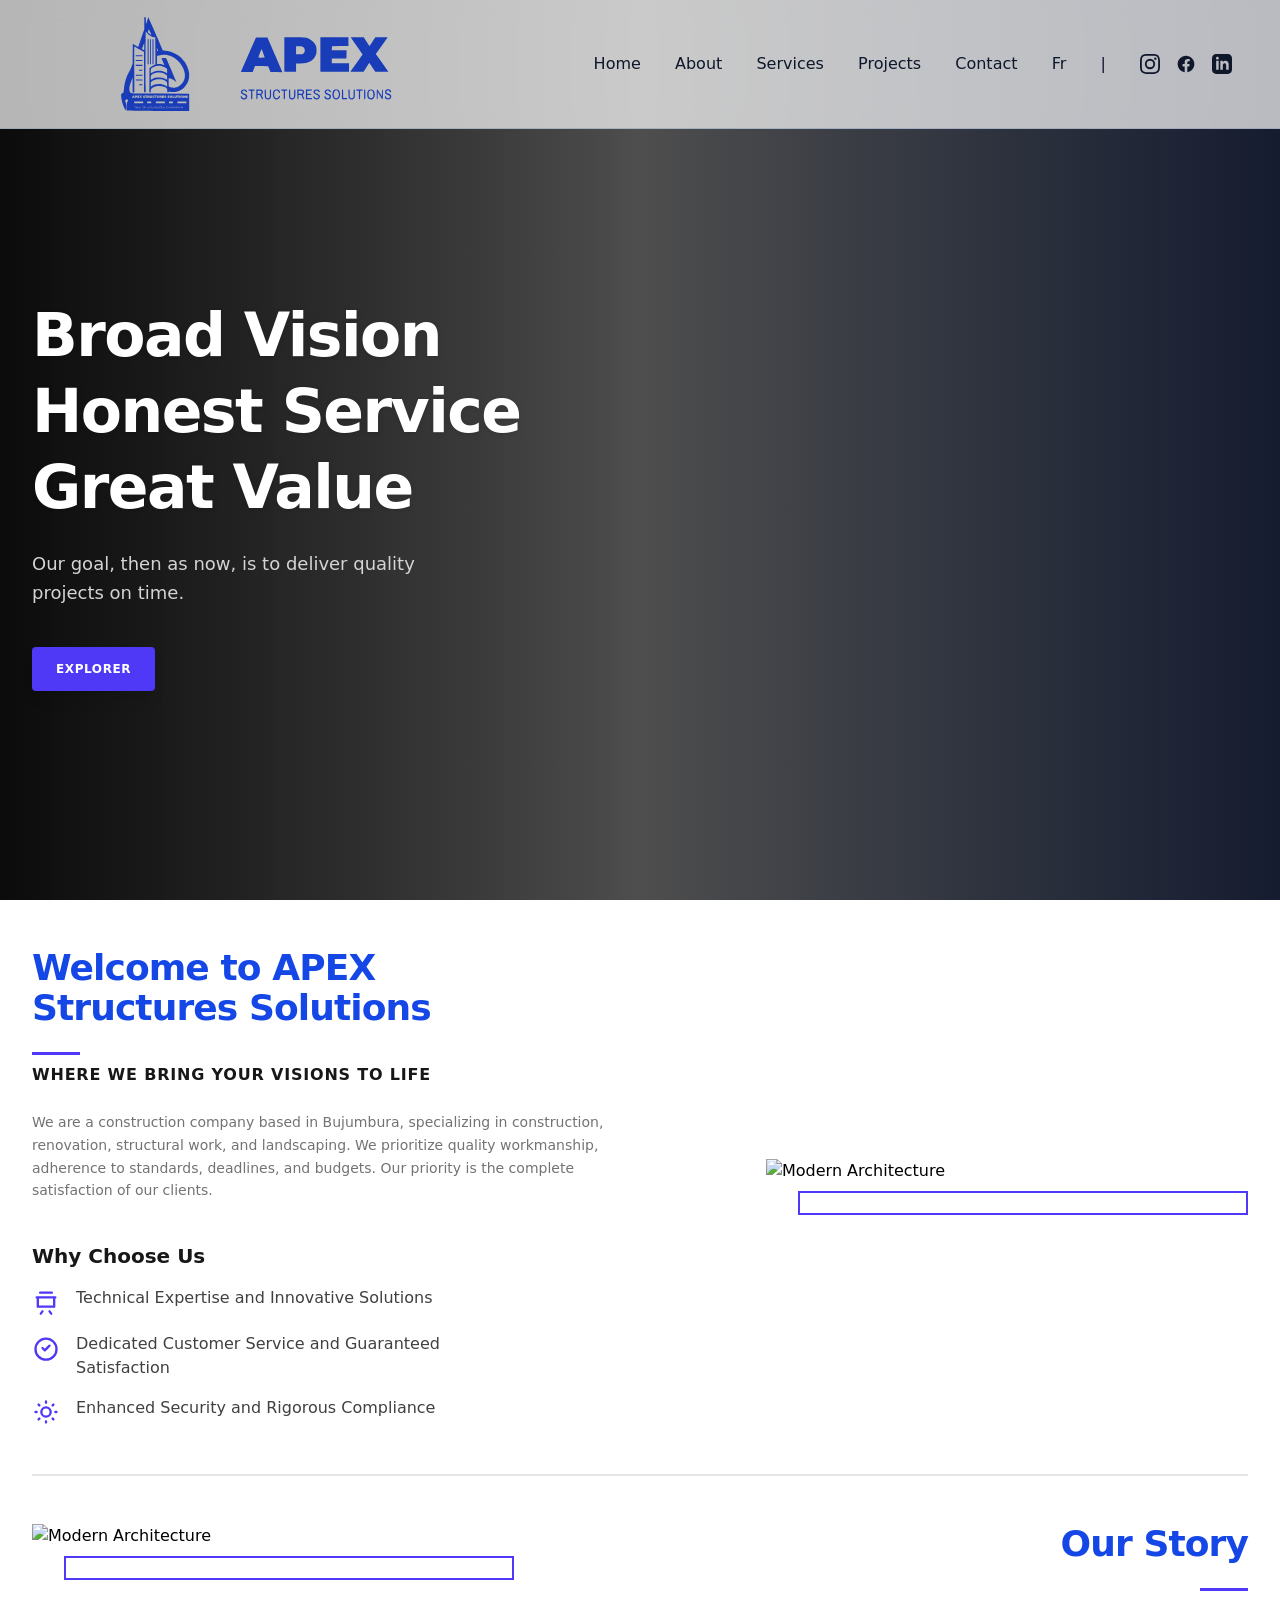
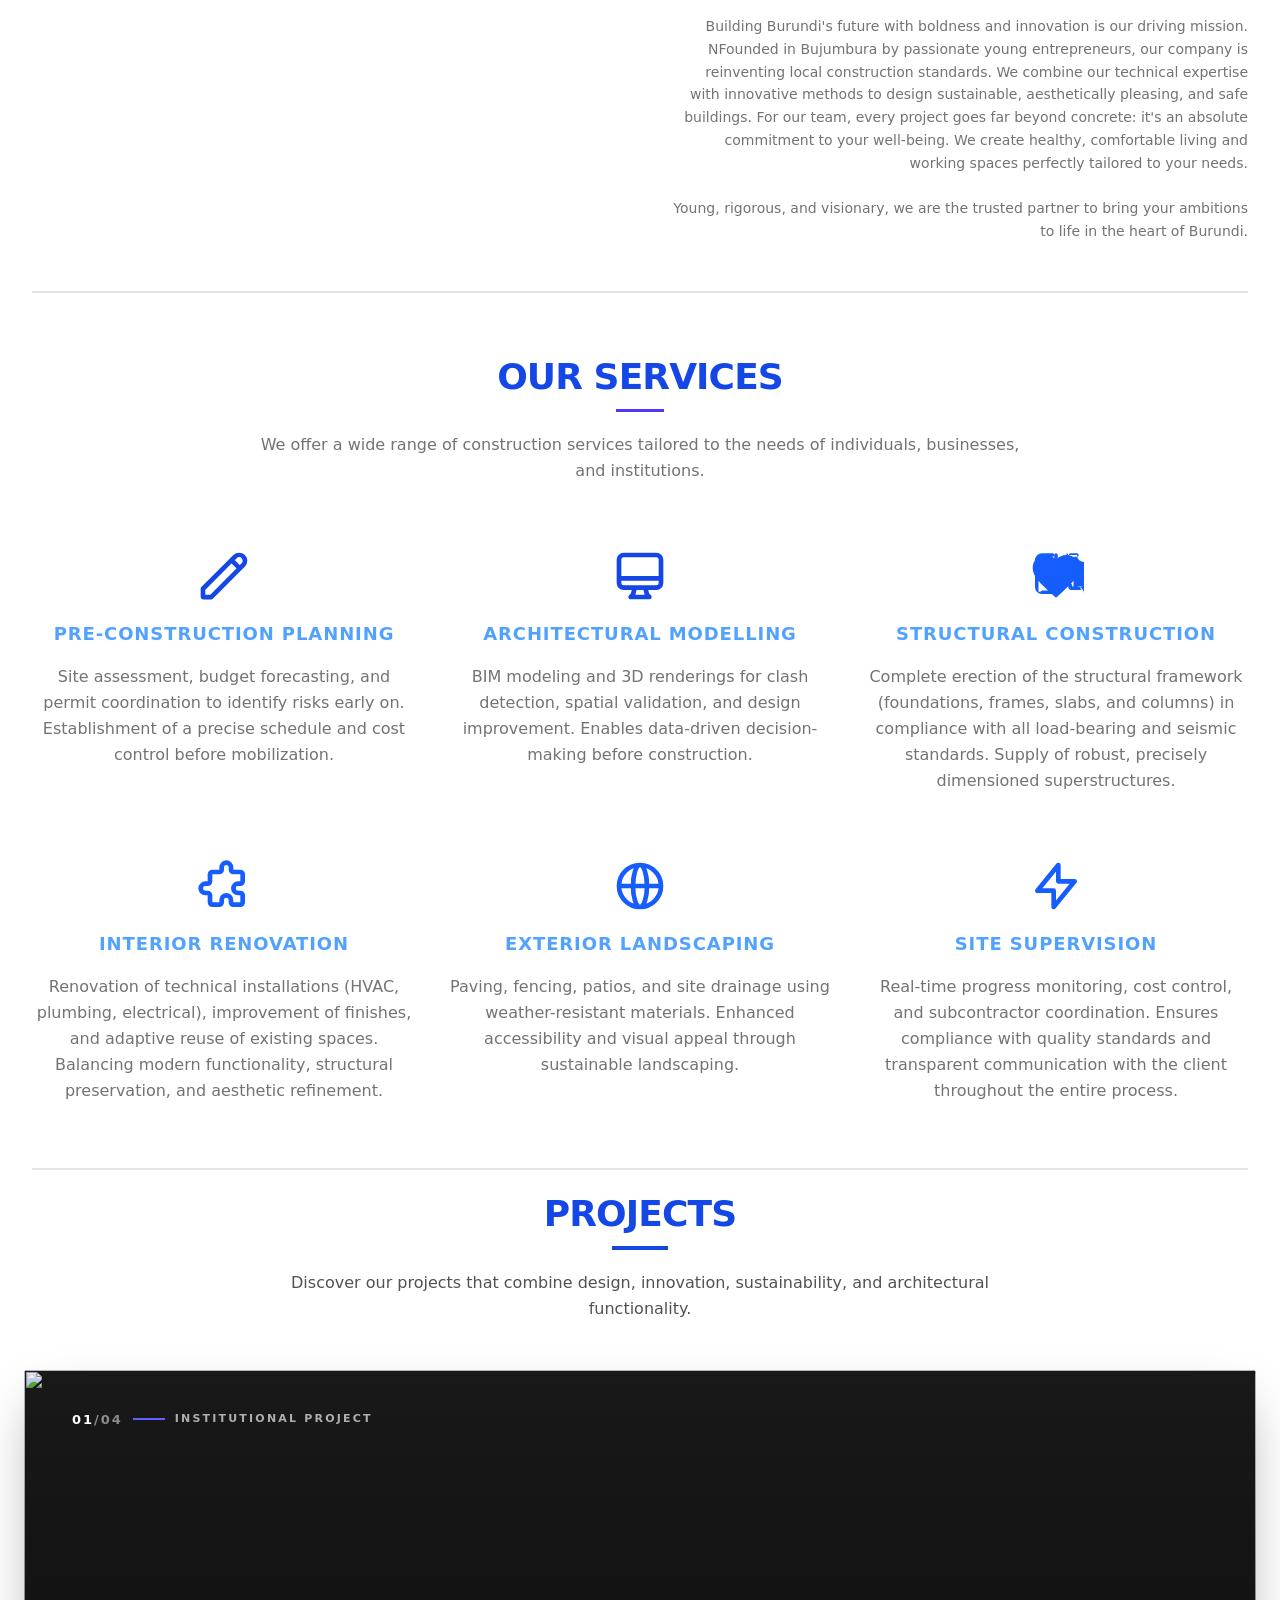
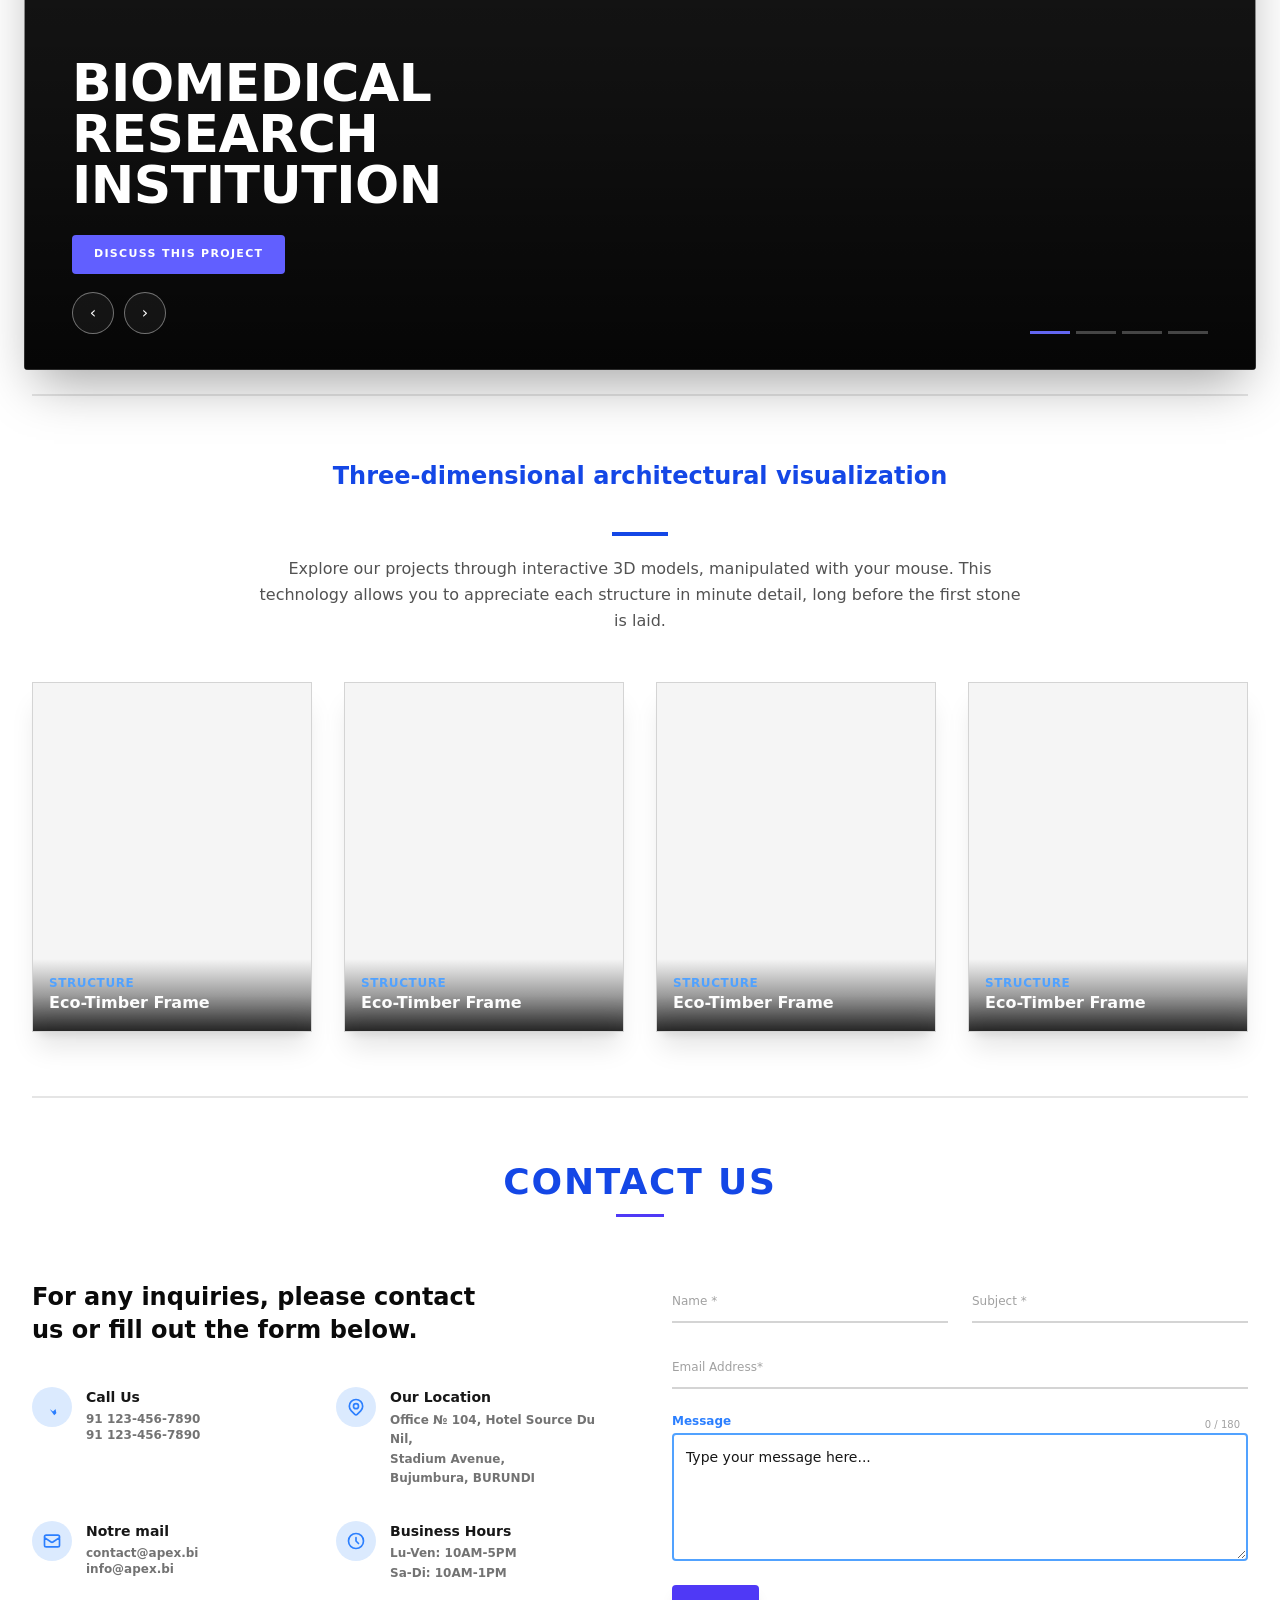
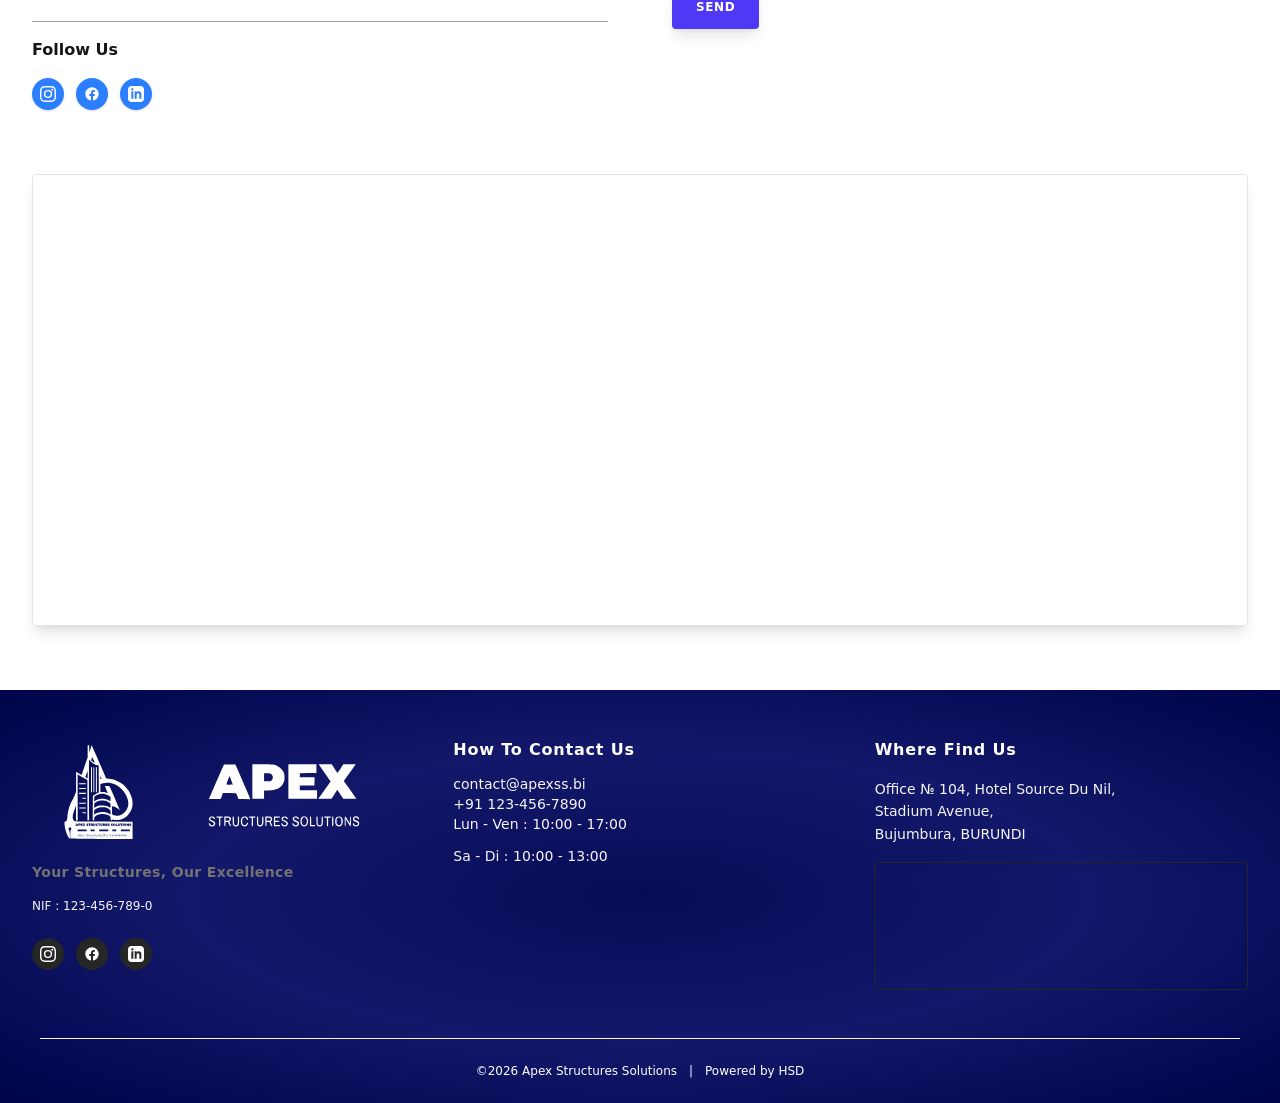
==== commit a6cf5e6a: "IMage prob resolved" ====
--- a/en/index.html
+++ b/en/index.html
@@ -350,7 +350,7 @@
                     class="md:text-sm lg:text-base font-medium text-slate-900 hover:text-blue-500 transition-colors">Projects</a>
                 <a href="#contact"
                     class="md:text-sm lg:text-base font-medium text-slate-900 hover:text-blue-500 transition-colors">Contact</a>
-                <a href="en/index.html"
+                <a href="../index.html"
                     class="md:text-sm lg:text-base font-medium text-slate-900 hover:text-blue-500 transition-colors">Fr</a>
                 <span class="hidden md:inline text-slate-900">|</span>
                 <!-- Icônes Réseaux Sociaux (Diminuent en taille sur tablette avec md:scale-90 lg:scale-100) -->
@@ -1786,7 +1786,7 @@
     </main>
 
 
-    <script src="main.js"></script>
+    <script src="../main.js"></script>
 
     <script type="module" src="https://unpkg.com/@google/model-viewer/dist/model-viewer.min.js"></script>
 
